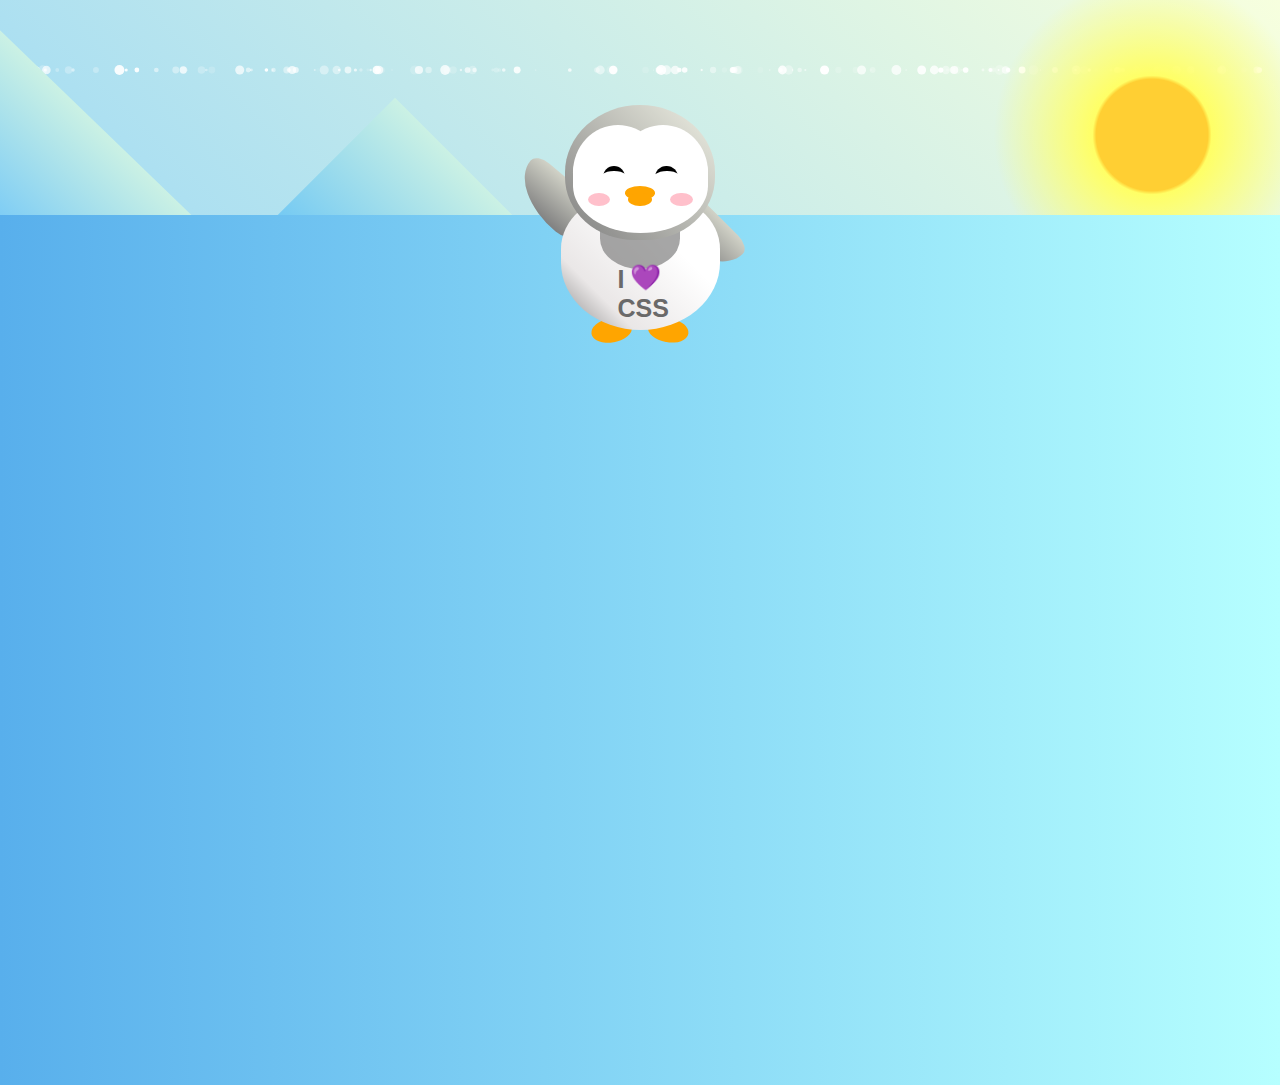
==== Responsive Web Design Certification/AllProyects/Transforms by Building a Penguin/Index.html @ 733480b7 "Transforms by Building a Penguin" ====
<!DOCTYPE html>
<html lang="en">
  <head>
    <meta charset="UTF-8" />
    <link rel="stylesheet" href="./styles.css" />
	<link rel="stylesheet" href="./snow.css" />
    <title>Penguin</title>
    <meta name="viewport" content="width=device-width, initial-scale=1.0" />
  </head>

  <body>
	<div class="container-snow">
		<div class="snow"></div>
		<div class="snow"></div>
		<div class="snow"></div>
		<div class="snow"></div>
		<div class="snow"></div>
		<div class="snow"></div>
		<div class="snow"></div>
		<div class="snow"></div>
		<div class="snow"></div>
		<div class="snow"></div>
		<div class="snow"></div>
		<div class="snow"></div>
		<div class="snow"></div>
		<div class="snow"></div>
		<div class="snow"></div>
		<div class="snow"></div>
		<div class="snow"></div>
		<div class="snow"></div>
		<div class="snow"></div>
		<div class="snow"></div>
		<div class="snow"></div>
		<div class="snow"></div>
		<div class="snow"></div>
		<div class="snow"></div>
		<div class="snow"></div>
		<div class="snow"></div>
		<div class="snow"></div>
		<div class="snow"></div>
		<div class="snow"></div>
		<div class="snow"></div>
		<div class="snow"></div>
		<div class="snow"></div>
		<div class="snow"></div>
		<div class="snow"></div>
		<div class="snow"></div>
		<div class="snow"></div>
		<div class="snow"></div>
		<div class="snow"></div>
		<div class="snow"></div>
		<div class="snow"></div>
		<div class="snow"></div>
		<div class="snow"></div>
		<div class="snow"></div>
		<div class="snow"></div>
		<div class="snow"></div>
		<div class="snow"></div>
		<div class="snow"></div>
		<div class="snow"></div>
		<div class="snow"></div>
		<div class="snow"></div>
		<div class="snow"></div>
		<div class="snow"></div>
		<div class="snow"></div>
		<div class="snow"></div>
		<div class="snow"></div>
		<div class="snow"></div>
		<div class="snow"></div>
		<div class="snow"></div>
		<div class="snow"></div>
		<div class="snow"></div>
		<div class="snow"></div>
		<div class="snow"></div>
		<div class="snow"></div>
		<div class="snow"></div>
		<div class="snow"></div>
		<div class="snow"></div>
		<div class="snow"></div>
		<div class="snow"></div>
		<div class="snow"></div>
		<div class="snow"></div>
		<div class="snow"></div>
		<div class="snow"></div>
		<div class="snow"></div>
		<div class="snow"></div>
		<div class="snow"></div>
		<div class="snow"></div>
		<div class="snow"></div>
		<div class="snow"></div>
		<div class="snow"></div>
		<div class="snow"></div>
		<div class="snow"></div>
		<div class="snow"></div>
		<div class="snow"></div>
		<div class="snow"></div>
		<div class="snow"></div>
		<div class="snow"></div>
		<div class="snow"></div>
		<div class="snow"></div>
		<div class="snow"></div>
		<div class="snow"></div>
		<div class="snow"></div>
		<div class="snow"></div>
		<div class="snow"></div>
		<div class="snow"></div>
		<div class="snow"></div>
		<div class="snow"></div>
		<div class="snow"></div>
		<div class="snow"></div>
		<div class="snow"></div>
		<div class="snow"></div>
		<div class="snow"></div>
		<div class="snow"></div>
		<div class="snow"></div>
		<div class="snow"></div>
		<div class="snow"></div>
		<div class="snow"></div>
		<div class="snow"></div>
		<div class="snow"></div>
		<div class="snow"></div>
		<div class="snow"></div>
		<div class="snow"></div>
		<div class="snow"></div>
		<div class="snow"></div>
		<div class="snow"></div>
		<div class="snow"></div>
		<div class="snow"></div>
		<div class="snow"></div>
		<div class="snow"></div>
		<div class="snow"></div>
		<div class="snow"></div>
		<div class="snow"></div>
		<div class="snow"></div>
		<div class="snow"></div>
		<div class="snow"></div>
		<div class="snow"></div>
		<div class="snow"></div>
		<div class="snow"></div>
		<div class="snow"></div>
		<div class="snow"></div>
		<div class="snow"></div>
		<div class="snow"></div>
		<div class="snow"></div>
		<div class="snow"></div>
		<div class="snow"></div>
		<div class="snow"></div>
		<div class="snow"></div>
		<div class="snow"></div>
		<div class="snow"></div>
		<div class="snow"></div>
		<div class="snow"></div>
		<div class="snow"></div>
		<div class="snow"></div>
		<div class="snow"></div>
		<div class="snow"></div>
		<div class="snow"></div>
		<div class="snow"></div>
		<div class="snow"></div>
		<div class="snow"></div>
		<div class="snow"></div>
		<div class="snow"></div>
		<div class="snow"></div>
		<div class="snow"></div>
		<div class="snow"></div>
		<div class="snow"></div>
		<div class="snow"></div>
		<div class="snow"></div>
		<div class="snow"></div>
		<div class="snow"></div>
		<div class="snow"></div>
		<div class="snow"></div>
		<div class="snow"></div>
		<div class="snow"></div>
		<div class="snow"></div>
		<div class="snow"></div>
		<div class="snow"></div>
		<div class="snow"></div>
		<div class="snow"></div>
		<div class="snow"></div>
		<div class="snow"></div>
		<div class="snow"></div>
		<div class="snow"></div>
		<div class="snow"></div>
		<div class="snow"></div>
		<div class="snow"></div>
		<div class="snow"></div>
		<div class="snow"></div>
		<div class="snow"></div>
		<div class="snow"></div>
		<div class="snow"></div>
		<div class="snow"></div>
		<div class="snow"></div>
		<div class="snow"></div>
		<div class="snow"></div>
		<div class="snow"></div>
		<div class="snow"></div>
		<div class="snow"></div>
		<div class="snow"></div>
		<div class="snow"></div>
		<div class="snow"></div>
		<div class="snow"></div>
		<div class="snow"></div>
		<div class="snow"></div>
		<div class="snow"></div>
		<div class="snow"></div>
		<div class="snow"></div>
		<div class="snow"></div>
		<div class="snow"></div>
		<div class="snow"></div>
		<div class="snow"></div>
		<div class="snow"></div>
	</div>
    <div class="left-mountain"></div>
    <div class="back-mountain"></div>
    <div class="sun"></div>
    <div class="penguin">
      <div class="penguin-head">
        <div class="face left"></div>
        <div class="face right"></div>
        <div class="chin"></div>
        <div class="eye left">
          <div class="eye-lid"></div>
        </div>
        <div class="eye right">
          <div class="eye-lid"></div>
        </div>
        <div class="blush left"></div>
        <div class="blush right"></div>
        <div class="beak top"></div>
        <div class="beak bottom"></div>
      </div>
      <div class="shirt">
        <div>💜</div>
        <p>I CSS</p>
      </div> 
      <div class="penguin-body">
        <div class="arm left"></div>
        <div class="arm right"></div>
        <div class="foot left"></div>
        <div class="foot right"></div>
      </div>
    </div>

    <div class="ground"></div>
  </body>
</html>
</html>
---- Responsive Web Design Certification/AllProyects/Transforms by Building a Penguin/styles.css ----
:root {
  --penguin-face: white;
  --penguin-picorna: orange;
  --penguin-skin: gray;
}

body {
  background: linear-gradient(45deg, rgb(118, 201, 255), rgb(247, 255, 222));
  margin: 0;
  padding: 0;
  width: 100%;
  height: 100vh;
  overflow: hidden;
  user-select: none;
}

.left-mountain {
  width: 300px;
  height: 300px;
  background: linear-gradient(rgb(203, 241, 228), rgb(80, 183, 255));
  position: absolute;
  transform: skew(0deg, 44deg);
  z-index: 2;
  margin-top: 100px;
}

.back-mountain {
    width: 300px;
    height: 300px;
    background: linear-gradient(rgb(203, 241, 228), rgb(47, 170, 255));
    position: absolute;
    z-index: 1;
    transform: rotate(45deg);
    left: 245px;
    top: 160px;
}

.sun {
    width: 100%;
    height: 100%;
    position: absolute;
    top: 0;
	background: radial-gradient( closest-corner circle at 90% 15%, 
	rgba(255, 207, 51, 1), rgba(255, 207, 51, 1) 30%, 
	rgba(255, 255, 102, 1) 32%,
	rgba(187, 238, 255, 0) 85% );
}



.penguin {
  width: 300px;
  height: 300px;
  margin: auto;
  margin-top: 75px;
  z-index: 4;
  position: relative;
  transition: transform 1s ease-in-out 0ms;
}

.penguin * {
  position: absolute;
}

.penguin:active {
  transform: scale(1.5);
  cursor: not-allowed;
}

.penguin-head {
  width: 50%;
  height: 45%;
  background: linear-gradient(
    45deg,
    var(--penguin-skin),
    rgb(239, 240, 228)
  );
  border-radius: 70% 70% 65% 65%;
  top: 10%;
  left: 25%;
  z-index: 1;
}

.face {
  width: 60%;
  height: 70%;
  background-color: var(--penguin-face);
  border-radius: 70% 70% 60% 60%;
  top: 15%;
}

.face.left {
  left: 5%;
}

.face.right {
  right: 5%;
}

.chin {
  width: 90%;
  height: 70%;
  background-color: var(--penguin-face);
  top: 25%;
  left: 5%;
  border-radius: 70% 70% 100% 100%;
}

.eye {
  width: 15%;
  height: 17%;
  background-color: black;
  top: 45%;
  border-radius: 50%;
}

.eye.left {
  left: 25%;
}

.eye.right {
  right: 25%;
}

.eye-lid {
  width: 150%;
  height: 100%;
  background-color: var(--penguin-face);
  top: 25%;
  left: -23%;
  border-radius: 50%;
}

.blush {
  width: 15%;
  height: 10%;
  background-color: pink;
  top: 65%;
  border-radius: 50%;
}

.blush.left {
  left: 15%;
}

.blush.right {
  right: 15%;
}

.beak {
  height: 10%;
  background-color: var(--penguin-picorna);
  border-radius: 50%;
}

.beak.top {
  width: 20%;
  top: 60%;
  left: 40%;
}

.beak.bottom {
  width: 16%;
  top: 65%;
  left: 42%;
}

.shirt {
  font: bold 25px Helvetica, sans-serif;
  top: 165px;
  left: 127.5px;
  z-index: 1;
  color: #6a6969;
}

.shirt div {
  font-weight:  initial;
  top: 22.5px;
  left: 12px;
}

.penguin-body {
  width: 53%;
  height: 45%;
  background: linear-gradient(
    45deg,
    rgb(134, 133, 133) 0%,
    rgb(234, 231, 231) 25%,
    white 67%
  );
  border-radius: 80% 80% 100% 100%;
  top: 40%;
  left: 23.5%;
}

.penguin-body::before {
  content: "";
  position: absolute;
  width: 50%;
  height: 45%;
  background-color: var(--penguin-skin);
  top: 10%;
  left: 25%;
  border-radius: 0% 0% 100% 100%;
  opacity: 70%;
}

.arm {
  width: 30%;
  height: 60%;
  background: linear-gradient(
    90deg,
    var(--penguin-skin),
    rgb(209, 210, 199)
  );
  border-radius: 30% 30% 30% 120%;
  z-index: -1;
}

.arm.left {
  top: 35%;
  left: 5%;
  transform-origin: top left; 
  transform: rotate(130deg) scaleX(-1);
  animation: 3s linear infinite wave;
}

.arm.right {
  top: 0%;
  right: -5%;
  transform: rotate(-45deg);
}

@keyframes wave {
  10% {
    transform: rotate(110deg) scaleX(-1);
  }
  20% {
    transform: rotate(130deg) scaleX(-1);
  }
  30% {
    transform: rotate(110deg) scaleX(-1);
  }
  40% {
    transform: rotate(130deg) scaleX(-1);
  }
}

.foot {
  width:  15%;
  height: 30%;
  background-color: var(--penguin-picorna);
  top: 85%;
  border-radius: 50%;
  z-index: -1;
}

.foot.left {
  left: 25%;
  transform: rotate(80deg);
}

.foot.right {
  right: 25%;
  transform: rotate(-80deg);
}

.ground {
    width: 100vw;
    height: calc(130vh - 300px);
    background: linear-gradient(90deg, rgb(88, 175, 236), rgb(182, 255, 255));
    z-index: 3;
    position: absolute;
    margin-top: -160px;
}
---- Responsive Web Design Certification/AllProyects/Transforms by Building a Penguin/snow.css ----
container-snow {
  height: 100vh;
  background: radial-gradient(ellipse at bottom, #1b2735 0%, #090a0f 100%);
  overflow: hidden;
  filter: drop-shadow(0 0 10px white);
  z-index: 999999;
  position: absolute;
}

.snow {
  position: absolute;
  width: 10px;
  height: 10px;
  background: white;
  border-radius: 50%;
}
.snow:nth-child(1) {
  opacity: 0.7029;
  transform: translate(27.3779vw, -10px) scale(0.3216);
  animation: fall-1 13s -4s linear infinite;
}
@keyframes fall-1 {
  58.094% {
    transform: translate(36.0493vw, 58.094vh) scale(0.3216);
  }
  to {
    transform: translate(31.7136vw, 100vh) scale(0.3216);
  }
}
.snow:nth-child(2) {
  opacity: 0.3974;
  transform: translate(73.5047vw, -10px) scale(0.8386);
  animation: fall-2 20s -21s linear infinite;
}
@keyframes fall-2 {
  79.991% {
    transform: translate(70.5551vw, 79.991vh) scale(0.8386);
  }
  to {
    transform: translate(72.0299vw, 100vh) scale(0.8386);
  }
}
.snow:nth-child(3) {
  opacity: 0.0259;
  transform: translate(90.7918vw, -10px) scale(0.8091);
  animation: fall-3 27s -5s linear infinite;
}
@keyframes fall-3 {
  51.679% {
    transform: translate(94.0956vw, 51.679vh) scale(0.8091);
  }
  to {
    transform: translate(92.4437vw, 100vh) scale(0.8091);
  }
}
.snow:nth-child(4) {
  opacity: 0.6522;
  transform: translate(26.7944vw, -10px) scale(0.684);
  animation: fall-4 18s -20s linear infinite;
}
@keyframes fall-4 {
  72.013% {
    transform: translate(31.4625vw, 72.013vh) scale(0.684);
  }
  to {
    transform: translate(29.12845vw, 100vh) scale(0.684);
  }
}
.snow:nth-child(5) {
  opacity: 0.083;
  transform: translate(34.5834vw, -10px) scale(0.195);
  animation: fall-5 13s -22s linear infinite;
}
@keyframes fall-5 {
  49.333% {
    transform: translate(38.3735vw, 49.333vh) scale(0.195);
  }
  to {
    transform: translate(36.47845vw, 100vh) scale(0.195);
  }
}
.snow:nth-child(6) {
  opacity: 0.6942;
  transform: translate(29.2195vw, -10px) scale(0.8391);
  animation: fall-6 16s -1s linear infinite;
}
@keyframes fall-6 {
  67.72% {
    transform: translate(38.5023vw, 67.72vh) scale(0.8391);
  }
  to {
    transform: translate(33.8609vw, 100vh) scale(0.8391);
  }
}
.snow:nth-child(7) {
  opacity: 0.4296;
  transform: translate(85.2232vw, -10px) scale(0.0023);
  animation: fall-7 26s -17s linear infinite;
}
@keyframes fall-7 {
  53.774% {
    transform: translate(87.9379vw, 53.774vh) scale(0.0023);
  }
  to {
    transform: translate(86.58055vw, 100vh) scale(0.0023);
  }
}
.snow:nth-child(8) {
  opacity: 0.084;
  transform: translate(77.0703vw, -10px) scale(0.896);
  animation: fall-8 11s -24s linear infinite;
}
@keyframes fall-8 {
  65.93% {
    transform: translate(76.778vw, 65.93vh) scale(0.896);
  }
  to {
    transform: translate(76.92415vw, 100vh) scale(0.896);
  }
}
.snow:nth-child(9) {
  opacity: 0.3196;
  transform: translate(7.0373vw, -10px) scale(0.0048);
  animation: fall-9 17s -12s linear infinite;
}
@keyframes fall-9 {
  38.642% {
    transform: translate(5.6978vw, 38.642vh) scale(0.0048);
  }
  to {
    transform: translate(6.36755vw, 100vh) scale(0.0048);
  }
}
.snow:nth-child(10) {
  opacity: 0.5357;
  transform: translate(36.1342vw, -10px) scale(0.5737);
  animation: fall-10 18s -1s linear infinite;
}
@keyframes fall-10 {
  58.538% {
    transform: translate(33.1631vw, 58.538vh) scale(0.5737);
  }
  to {
    transform: translate(34.64865vw, 100vh) scale(0.5737);
  }
}
.snow:nth-child(11) {
  opacity: 0.6947;
  transform: translate(60.616vw, -10px) scale(0.4102);
  animation: fall-11 24s -6s linear infinite;
}
@keyframes fall-11 {
  72.031% {
    transform: translate(65.7639vw, 72.031vh) scale(0.4102);
  }
  to {
    transform: translate(63.18995vw, 100vh) scale(0.4102);
  }
}
.snow:nth-child(12) {
  opacity: 0.0557;
  transform: translate(24.4431vw, -10px) scale(0.3897);
  animation: fall-12 19s -18s linear infinite;
}
@keyframes fall-12 {
  58.468% {
    transform: translate(17.375vw, 58.468vh) scale(0.3897);
  }
  to {
    transform: translate(20.90905vw, 100vh) scale(0.3897);
  }
}
.snow:nth-child(13) {
  opacity: 0.6335;
  transform: translate(22.7175vw, -10px) scale(0.6023);
  animation: fall-13 15s -10s linear infinite;
}
@keyframes fall-13 {
  38.957% {
    transform: translate(26.2636vw, 38.957vh) scale(0.6023);
  }
  to {
    transform: translate(24.49055vw, 100vh) scale(0.6023);
  }
}
.snow:nth-child(14) {
  opacity: 0.2719;
  transform: translate(4.9659vw, -10px) scale(0.7646);
  animation: fall-14 11s -9s linear infinite;
}
@keyframes fall-14 {
  79.48% {
    transform: translate(-1.2005vw, 79.48vh) scale(0.7646);
  }
  to {
    transform: translate(1.8827vw, 100vh) scale(0.7646);
  }
}
.snow:nth-child(15) {
  opacity: 0.8805;
  transform: translate(76.9918vw, -10px) scale(0.4182);
  animation: fall-15 10s -21s linear infinite;
}
@keyframes fall-15 {
  51.373% {
    transform: translate(74.4039vw, 51.373vh) scale(0.4182);
  }
  to {
    transform: translate(75.69785vw, 100vh) scale(0.4182);
  }
}
.snow:nth-child(16) {
  opacity: 0.0457;
  transform: translate(97.0384vw, -10px) scale(0.4959);
  animation: fall-16 18s -20s linear infinite;
}
@keyframes fall-16 {
  75.709% {
    transform: translate(106.6708vw, 75.709vh) scale(0.4959);
  }
  to {
    transform: translate(101.8546vw, 100vh) scale(0.4959);
  }
}
.snow:nth-child(17) {
  opacity: 0.3755;
  transform: translate(15.7273vw, -10px) scale(0.2739);
  animation: fall-17 24s -25s linear infinite;
}
@keyframes fall-17 {
  56.183% {
    transform: translate(14.9642vw, 56.183vh) scale(0.2739);
  }
  to {
    transform: translate(15.34575vw, 100vh) scale(0.2739);
  }
}
.snow:nth-child(18) {
  opacity: 0.8825;
  transform: translate(51.2694vw, -10px) scale(0.9856);
  animation: fall-18 12s -13s linear infinite;
}
@keyframes fall-18 {
  37.503% {
    transform: translate(50.2898vw, 37.503vh) scale(0.9856);
  }
  to {
    transform: translate(50.7796vw, 100vh) scale(0.9856);
  }
}
.snow:nth-child(19) {
  opacity: 0.162;
  transform: translate(63.9619vw, -10px) scale(0.5392);
  animation: fall-19 24s -6s linear infinite;
}
@keyframes fall-19 {
  75.203% {
    transform: translate(58.8192vw, 75.203vh) scale(0.5392);
  }
  to {
    transform: translate(61.39055vw, 100vh) scale(0.5392);
  }
}
.snow:nth-child(20) {
  opacity: 0.77;
  transform: translate(87.0468vw, -10px) scale(0.5076);
  animation: fall-20 24s -10s linear infinite;
}
@keyframes fall-20 {
  75.576% {
    transform: translate(77.5885vw, 75.576vh) scale(0.5076);
  }
  to {
    transform: translate(82.31765vw, 100vh) scale(0.5076);
  }
}
.snow:nth-child(21) {
  opacity: 0.1572;
  transform: translate(67.6415vw, -10px) scale(0.2293);
  animation: fall-21 18s -29s linear infinite;
}
@keyframes fall-21 {
  54.3% {
    transform: translate(67.798vw, 54.3vh) scale(0.2293);
  }
  to {
    transform: translate(67.71975vw, 100vh) scale(0.2293);
  }
}
.snow:nth-child(22) {
  opacity: 0.5588;
  transform: translate(41.4643vw, -10px) scale(0.1125);
  animation: fall-22 23s -30s linear infinite;
}
@keyframes fall-22 {
  61.718% {
    transform: translate(32.8178vw, 61.718vh) scale(0.1125);
  }
  to {
    transform: translate(37.14105vw, 100vh) scale(0.1125);
  }
}
.snow:nth-child(23) {
  opacity: 0.9059;
  transform: translate(8.9396vw, -10px) scale(0.994);
  animation: fall-23 18s -11s linear infinite;
}
@keyframes fall-23 {
  78.391% {
    transform: translate(15.3329vw, 78.391vh) scale(0.994);
  }
  to {
    transform: translate(12.13625vw, 100vh) scale(0.994);
  }
}
.snow:nth-child(24) {
  opacity: 0.4111;
  transform: translate(25.9114vw, -10px) scale(0.8329);
  animation: fall-24 11s -11s linear infinite;
}
@keyframes fall-24 {
  37.952% {
    transform: translate(17.6604vw, 37.952vh) scale(0.8329);
  }
  to {
    transform: translate(21.7859vw, 100vh) scale(0.8329);
  }
}
.snow:nth-child(25) {
  opacity: 0.7058;
  transform: translate(52.3578vw, -10px) scale(0.8608);
  animation: fall-25 12s -18s linear infinite;
}
@keyframes fall-25 {
  56.67% {
    transform: translate(45.4462vw, 56.67vh) scale(0.8608);
  }
  to {
    transform: translate(48.902vw, 100vh) scale(0.8608);
  }
}
.snow:nth-child(26) {
  opacity: 0.456;
  transform: translate(20.971vw, -10px) scale(0.4681);
  animation: fall-26 19s -5s linear infinite;
}
@keyframes fall-26 {
  74.044% {
    transform: translate(27.283vw, 74.044vh) scale(0.4681);
  }
  to {
    transform: translate(24.127vw, 100vh) scale(0.4681);
  }
}
.snow:nth-child(27) {
  opacity: 0.1805;
  transform: translate(96.7878vw, -10px) scale(0.5396);
  animation: fall-27 24s -28s linear infinite;
}
@keyframes fall-27 {
  67.344% {
    transform: translate(94.9243vw, 67.344vh) scale(0.5396);
  }
  to {
    transform: translate(95.85605vw, 100vh) scale(0.5396);
  }
}
.snow:nth-child(28) {
  opacity: 0.7805;
  transform: translate(77.6222vw, -10px) scale(0.1986);
  animation: fall-28 13s -4s linear infinite;
}
@keyframes fall-28 {
  75.323% {
    transform: translate(85.4958vw, 75.323vh) scale(0.1986);
  }
  to {
    transform: translate(81.559vw, 100vh) scale(0.1986);
  }
}
.snow:nth-child(29) {
  opacity: 0.7663;
  transform: translate(26.1121vw, -10px) scale(0.2569);
  animation: fall-29 27s -28s linear infinite;
}
@keyframes fall-29 {
  39.357% {
    transform: translate(27.9541vw, 39.357vh) scale(0.2569);
  }
  to {
    transform: translate(27.0331vw, 100vh) scale(0.2569);
  }
}
.snow:nth-child(30) {
  opacity: 0.7859;
  transform: translate(54.4379vw, -10px) scale(0.1829);
  animation: fall-30 23s -23s linear infinite;
}
@keyframes fall-30 {
  32.076% {
    transform: translate(53.2181vw, 32.076vh) scale(0.1829);
  }
  to {
    transform: translate(53.828vw, 100vh) scale(0.1829);
  }
}
.snow:nth-child(31) {
  opacity: 0.9456;
  transform: translate(73.1094vw, -10px) scale(0.525);
  animation: fall-31 19s -7s linear infinite;
}
@keyframes fall-31 {
  69.041% {
    transform: translate(69.5078vw, 69.041vh) scale(0.525);
  }
  to {
    transform: translate(71.3086vw, 100vh) scale(0.525);
  }
}
.snow:nth-child(32) {
  opacity: 0.5546;
  transform: translate(28.567vw, -10px) scale(0.2476);
  animation: fall-32 18s -4s linear infinite;
}
@keyframes fall-32 {
  56.712% {
    transform: translate(19.3942vw, 56.712vh) scale(0.2476);
  }
  to {
    transform: translate(23.9806vw, 100vh) scale(0.2476);
  }
}
.snow:nth-child(33) {
  opacity: 0.9029;
  transform: translate(79.4606vw, -10px) scale(0.6874);
  animation: fall-33 22s -13s linear infinite;
}
@keyframes fall-33 {
  52.231% {
    transform: translate(75.6056vw, 52.231vh) scale(0.6874);
  }
  to {
    transform: translate(77.5331vw, 100vh) scale(0.6874);
  }
}
.snow:nth-child(34) {
  opacity: 0.4173;
  transform: translate(50.6651vw, -10px) scale(0.1022);
  animation: fall-34 15s -14s linear infinite;
}
@keyframes fall-34 {
  68.975% {
    transform: translate(51.4912vw, 68.975vh) scale(0.1022);
  }
  to {
    transform: translate(51.07815vw, 100vh) scale(0.1022);
  }
}
.snow:nth-child(35) {
  opacity: 0.6525;
  transform: translate(56.9728vw, -10px) scale(0.6562);
  animation: fall-35 22s -11s linear infinite;
}
@keyframes fall-35 {
  53.828% {
    transform: translate(60.9127vw, 53.828vh) scale(0.6562);
  }
  to {
    transform: translate(58.94275vw, 100vh) scale(0.6562);
  }
}
.snow:nth-child(36) {
  opacity: 0.1771;
  transform: translate(74.346vw, -10px) scale(0.868);
  animation: fall-36 12s -9s linear infinite;
}
@keyframes fall-36 {
  75.279% {
    transform: translate(79.9507vw, 75.279vh) scale(0.868);
  }
  to {
    transform: translate(77.14835vw, 100vh) scale(0.868);
  }
}
.snow:nth-child(37) {
  opacity: 0.2598;
  transform: translate(70.4131vw, -10px) scale(0.1952);
  animation: fall-37 29s -15s linear infinite;
}
@keyframes fall-37 {
  34.447% {
    transform: translate(62.7607vw, 34.447vh) scale(0.1952);
  }
  to {
    transform: translate(66.5869vw, 100vh) scale(0.1952);
  }
}
.snow:nth-child(38) {
  opacity: 0.1213;
  transform: translate(75.5063vw, -10px) scale(0.1147);
  animation: fall-38 27s -19s linear infinite;
}
@keyframes fall-38 {
  34.913% {
    transform: translate(82.6932vw, 34.913vh) scale(0.1147);
  }
  to {
    transform: translate(79.09975vw, 100vh) scale(0.1147);
  }
}
.snow:nth-child(39) {
  opacity: 0.9598;
  transform: translate(95.5011vw, -10px) scale(0.0779);
  animation: fall-39 16s -28s linear infinite;
}
@keyframes fall-39 {
  73.879% {
    transform: translate(98.2265vw, 73.879vh) scale(0.0779);
  }
  to {
    transform: translate(96.8638vw, 100vh) scale(0.0779);
  }
}
.snow:nth-child(40) {
  opacity: 0.2407;
  transform: translate(38.1109vw, -10px) scale(0.2959);
  animation: fall-40 10s -16s linear infinite;
}
@keyframes fall-40 {
  38.846% {
    transform: translate(37.2939vw, 38.846vh) scale(0.2959);
  }
  to {
    transform: translate(37.7024vw, 100vh) scale(0.2959);
  }
}
.snow:nth-child(41) {
  opacity: 0.1845;
  transform: translate(97.5263vw, -10px) scale(0.088);
  animation: fall-41 11s -28s linear infinite;
}
@keyframes fall-41 {
  33.925% {
    transform: translate(89.6516vw, 33.925vh) scale(0.088);
  }
  to {
    transform: translate(93.58895vw, 100vh) scale(0.088);
  }
}
.snow:nth-child(42) {
  opacity: 0.0174;
  transform: translate(80.8294vw, -10px) scale(0.1451);
  animation: fall-42 24s -21s linear infinite;
}
@keyframes fall-42 {
  68.471% {
    transform: translate(88.8541vw, 68.471vh) scale(0.1451);
  }
  to {
    transform: translate(84.84175vw, 100vh) scale(0.1451);
  }
}
.snow:nth-child(43) {
  opacity: 0.1681;
  transform: translate(32.0003vw, -10px) scale(0.9082);
  animation: fall-43 25s -2s linear infinite;
}
@keyframes fall-43 {
  43.167% {
    transform: translate(33.3528vw, 43.167vh) scale(0.9082);
  }
  to {
    transform: translate(32.67655vw, 100vh) scale(0.9082);
  }
}
.snow:nth-child(44) {
  opacity: 0.2724;
  transform: translate(51.0835vw, -10px) scale(0.7398);
  animation: fall-44 24s -22s linear infinite;
}
@keyframes fall-44 {
  75.172% {
    transform: translate(60.5902vw, 75.172vh) scale(0.7398);
  }
  to {
    transform: translate(55.83685vw, 100vh) scale(0.7398);
  }
}
.snow:nth-child(45) {
  opacity: 0.0447;
  transform: translate(34.4688vw, -10px) scale(0.6566);
  animation: fall-45 17s -3s linear infinite;
}
@keyframes fall-45 {
  76.723% {
    transform: translate(37.3494vw, 76.723vh) scale(0.6566);
  }
  to {
    transform: translate(35.9091vw, 100vh) scale(0.6566);
  }
}
.snow:nth-child(46) {
  opacity: 0.2156;
  transform: translate(34.5631vw, -10px) scale(0.771);
  animation: fall-46 23s -24s linear infinite;
}
@keyframes fall-46 {
  49.911% {
    transform: translate(33.128vw, 49.911vh) scale(0.771);
  }
  to {
    transform: translate(33.84555vw, 100vh) scale(0.771);
  }
}
.snow:nth-child(47) {
  opacity: 0.6744;
  transform: translate(3.2351vw, -10px) scale(0.8606);
  animation: fall-47 15s -11s linear infinite;
}
@keyframes fall-47 {
  65.945% {
    transform: translate(-4.3868vw, 65.945vh) scale(0.8606);
  }
  to {
    transform: translate(-0.57585vw, 100vh) scale(0.8606);
  }
}
.snow:nth-child(48) {
  opacity: 0.4985;
  transform: translate(11.8224vw, -10px) scale(0.4725);
  animation: fall-48 24s -27s linear infinite;
}
@keyframes fall-48 {
  35.414% {
    transform: translate(17.7776vw, 35.414vh) scale(0.4725);
  }
  to {
    transform: translate(14.8vw, 100vh) scale(0.4725);
  }
}
.snow:nth-child(49) {
  opacity: 0.2101;
  transform: translate(54.3954vw, -10px) scale(0.2842);
  animation: fall-49 23s -8s linear infinite;
}
@keyframes fall-49 {
  74.485% {
    transform: translate(61.8963vw, 74.485vh) scale(0.2842);
  }
  to {
    transform: translate(58.14585vw, 100vh) scale(0.2842);
  }
}
.snow:nth-child(50) {
  opacity: 0.5033;
  transform: translate(22.1197vw, -10px) scale(0.0889);
  animation: fall-50 29s -21s linear infinite;
}
@keyframes fall-50 {
  78.676% {
    transform: translate(18.1623vw, 78.676vh) scale(0.0889);
  }
  to {
    transform: translate(20.141vw, 100vh) scale(0.0889);
  }
}
.snow:nth-child(51) {
  opacity: 0.465;
  transform: translate(83.6942vw, -10px) scale(0.8949);
  animation: fall-51 23s -18s linear infinite;
}
@keyframes fall-51 {
  30.077% {
    transform: translate(87.889vw, 30.077vh) scale(0.8949);
  }
  to {
    transform: translate(85.7916vw, 100vh) scale(0.8949);
  }
}
.snow:nth-child(52) {
  opacity: 0.9643;
  transform: translate(40.2608vw, -10px) scale(0.0868);
  animation: fall-52 26s -23s linear infinite;
}
@keyframes fall-52 {
  33.085% {
    transform: translate(44.0182vw, 33.085vh) scale(0.0868);
  }
  to {
    transform: translate(42.1395vw, 100vh) scale(0.0868);
  }
}
.snow:nth-child(53) {
  opacity: 0.2686;
  transform: translate(36.539vw, -10px) scale(0.8557);
  animation: fall-53 12s -21s linear infinite;
}
@keyframes fall-53 {
  45.732% {
    transform: translate(31.5935vw, 45.732vh) scale(0.8557);
  }
  to {
    transform: translate(34.06625vw, 100vh) scale(0.8557);
  }
}
.snow:nth-child(54) {
  opacity: 0.0091;
  transform: translate(48.916vw, -10px) scale(0.2418);
  animation: fall-54 19s -17s linear infinite;
}
@keyframes fall-54 {
  78.19% {
    transform: translate(46.4611vw, 78.19vh) scale(0.2418);
  }
  to {
    transform: translate(47.68855vw, 100vh) scale(0.2418);
  }
}
.snow:nth-child(55) {
  opacity: 0.2373;
  transform: translate(74.0213vw, -10px) scale(0.5833);
  animation: fall-55 28s -7s linear infinite;
}
@keyframes fall-55 {
  39.861% {
    transform: translate(80.3865vw, 39.861vh) scale(0.5833);
  }
  to {
    transform: translate(77.2039vw, 100vh) scale(0.5833);
  }
}
.snow:nth-child(56) {
  opacity: 0.6516;
  transform: translate(78.1684vw, -10px) scale(0.755);
  animation: fall-56 21s -9s linear infinite;
}
@keyframes fall-56 {
  60.516% {
    transform: translate(75.5538vw, 60.516vh) scale(0.755);
  }
  to {
    transform: translate(76.8611vw, 100vh) scale(0.755);
  }
}
.snow:nth-child(57) {
  opacity: 0.192;
  transform: translate(52.6357vw, -10px) scale(0.4815);
  animation: fall-57 16s -21s linear infinite;
}
@keyframes fall-57 {
  61.106% {
    transform: translate(48.0656vw, 61.106vh) scale(0.4815);
  }
  to {
    transform: translate(50.35065vw, 100vh) scale(0.4815);
  }
}
.snow:nth-child(58) {
  opacity: 0.5122;
  transform: translate(82.7654vw, -10px) scale(0.0494);
  animation: fall-58 22s -2s linear infinite;
}
@keyframes fall-58 {
  46.448% {
    transform: translate(92.5019vw, 46.448vh) scale(0.0494);
  }
  to {
    transform: translate(87.63365vw, 100vh) scale(0.0494);
  }
}
.snow:nth-child(59) {
  opacity: 0.1404;
  transform: translate(50.0438vw, -10px) scale(0.6742);
  animation: fall-59 21s -7s linear infinite;
}
@keyframes fall-59 {
  64.338% {
    transform: translate(42.9594vw, 64.338vh) scale(0.6742);
  }
  to {
    transform: translate(46.5016vw, 100vh) scale(0.6742);
  }
}
.snow:nth-child(60) {
  opacity: 0.5418;
  transform: translate(92.6373vw, -10px) scale(0.7269);
  animation: fall-60 30s -21s linear infinite;
}
@keyframes fall-60 {
  62.693% {
    transform: translate(93.2822vw, 62.693vh) scale(0.7269);
  }
  to {
    transform: translate(92.95975vw, 100vh) scale(0.7269);
  }
}
.snow:nth-child(61) {
  opacity: 0.2534;
  transform: translate(57.2961vw, -10px) scale(0.8487);
  animation: fall-61 25s -18s linear infinite;
}
@keyframes fall-61 {
  67.695% {
    transform: translate(63.2536vw, 67.695vh) scale(0.8487);
  }
  to {
    transform: translate(60.27485vw, 100vh) scale(0.8487);
  }
}
.snow:nth-child(62) {
  opacity: 0.8767;
  transform: translate(53.0965vw, -10px) scale(0.5438);
  animation: fall-62 18s -28s linear infinite;
}
@keyframes fall-62 {
  53.209% {
    transform: translate(52.0276vw, 53.209vh) scale(0.5438);
  }
  to {
    transform: translate(52.56205vw, 100vh) scale(0.5438);
  }
}
.snow:nth-child(63) {
  opacity: 0.2686;
  transform: translate(74.7904vw, -10px) scale(0.2746);
  animation: fall-63 28s -21s linear infinite;
}
@keyframes fall-63 {
  31.951% {
    transform: translate(80.9574vw, 31.951vh) scale(0.2746);
  }
  to {
    transform: translate(77.8739vw, 100vh) scale(0.2746);
  }
}
.snow:nth-child(64) {
  opacity: 0.0305;
  transform: translate(21.4599vw, -10px) scale(0.1619);
  animation: fall-64 30s -23s linear infinite;
}
@keyframes fall-64 {
  44.849% {
    transform: translate(27.3986vw, 44.849vh) scale(0.1619);
  }
  to {
    transform: translate(24.42925vw, 100vh) scale(0.1619);
  }
}
.snow:nth-child(65) {
  opacity: 0.9165;
  transform: translate(75.0527vw, -10px) scale(0.5624);
  animation: fall-65 21s -14s linear infinite;
}
@keyframes fall-65 {
  49.519% {
    transform: translate(66.8359vw, 49.519vh) scale(0.5624);
  }
  to {
    transform: translate(70.9443vw, 100vh) scale(0.5624);
  }
}
.snow:nth-child(66) {
  opacity: 0.1542;
  transform: translate(28.3515vw, -10px) scale(0.2796);
  animation: fall-66 11s -25s linear infinite;
}
@keyframes fall-66 {
  59.217% {
    transform: translate(28.6583vw, 59.217vh) scale(0.2796);
  }
  to {
    transform: translate(28.5049vw, 100vh) scale(0.2796);
  }
}
.snow:nth-child(67) {
  opacity: 0.5822;
  transform: translate(35.6178vw, -10px) scale(0.2359);
  animation: fall-67 27s -20s linear infinite;
}
@keyframes fall-67 {
  35.347% {
    transform: translate(42.0629vw, 35.347vh) scale(0.2359);
  }
  to {
    transform: translate(38.84035vw, 100vh) scale(0.2359);
  }
}
.snow:nth-child(68) {
  opacity: 0.6202;
  transform: translate(51.1018vw, -10px) scale(0.6051);
  animation: fall-68 11s -18s linear infinite;
}
@keyframes fall-68 {
  48.565% {
    transform: translate(41.9145vw, 48.565vh) scale(0.6051);
  }
  to {
    transform: translate(46.50815vw, 100vh) scale(0.6051);
  }
}
.snow:nth-child(69) {
  opacity: 0.9035;
  transform: translate(84.7069vw, -10px) scale(0.3307);
  animation: fall-69 30s -16s linear infinite;
}
@keyframes fall-69 {
  34.268% {
    transform: translate(91.5754vw, 34.268vh) scale(0.3307);
  }
  to {
    transform: translate(88.14115vw, 100vh) scale(0.3307);
  }
}
.snow:nth-child(70) {
  opacity: 0.8785;
  transform: translate(52.6779vw, -10px) scale(0.4694);
  animation: fall-70 19s -11s linear infinite;
}
@keyframes fall-70 {
  73.598% {
    transform: translate(54.4394vw, 73.598vh) scale(0.4694);
  }
  to {
    transform: translate(53.55865vw, 100vh) scale(0.4694);
  }
}
.snow:nth-child(71) {
  opacity: 0.778;
  transform: translate(61.5253vw, -10px) scale(0.1479);
  animation: fall-71 21s -10s linear infinite;
}
@keyframes fall-71 {
  51.812% {
    transform: translate(62.8051vw, 51.812vh) scale(0.1479);
  }
  to {
    transform: translate(62.1652vw, 100vh) scale(0.1479);
  }
}
.snow:nth-child(72) {
  opacity: 0.8981;
  transform: translate(80.8944vw, -10px) scale(0.0948);
  animation: fall-72 30s -28s linear infinite;
}
@keyframes fall-72 {
  63.275% {
    transform: translate(76.8278vw, 63.275vh) scale(0.0948);
  }
  to {
    transform: translate(78.8611vw, 100vh) scale(0.0948);
  }
}
.snow:nth-child(73) {
  opacity: 0.1131;
  transform: translate(88.4828vw, -10px) scale(0.7997);
  animation: fall-73 10s -11s linear infinite;
}
@keyframes fall-73 {
  50.72% {
    transform: translate(87.2277vw, 50.72vh) scale(0.7997);
  }
  to {
    transform: translate(87.85525vw, 100vh) scale(0.7997);
  }
}
.snow:nth-child(74) {
  opacity: 0.4617;
  transform: translate(94.9086vw, -10px) scale(0.5909);
  animation: fall-74 17s -19s linear infinite;
}
@keyframes fall-74 {
  51.522% {
    transform: translate(85.3938vw, 51.522vh) scale(0.5909);
  }
  to {
    transform: translate(90.1512vw, 100vh) scale(0.5909);
  }
}
.snow:nth-child(75) {
  opacity: 0.1889;
  transform: translate(35.0118vw, -10px) scale(0.7399);
  animation: fall-75 11s -16s linear infinite;
}
@keyframes fall-75 {
  31.42% {
    transform: translate(31.9054vw, 31.42vh) scale(0.7399);
  }
  to {
    transform: translate(33.4586vw, 100vh) scale(0.7399);
  }
}
.snow:nth-child(76) {
  opacity: 0.1454;
  transform: translate(85.2527vw, -10px) scale(0.4301);
  animation: fall-76 21s -22s linear infinite;
}
@keyframes fall-76 {
  34.675% {
    transform: translate(76.6646vw, 34.675vh) scale(0.4301);
  }
  to {
    transform: translate(80.95865vw, 100vh) scale(0.4301);
  }
}
.snow:nth-child(77) {
  opacity: 0.7553;
  transform: translate(44.1268vw, -10px) scale(0.3694);
  animation: fall-77 12s -6s linear infinite;
}
@keyframes fall-77 {
  39.924% {
    transform: translate(50.2002vw, 39.924vh) scale(0.3694);
  }
  to {
    transform: translate(47.1635vw, 100vh) scale(0.3694);
  }
}
.snow:nth-child(78) {
  opacity: 0.215;
  transform: translate(1.9133vw, -10px) scale(0.9979);
  animation: fall-78 14s -26s linear infinite;
}
@keyframes fall-78 {
  77.55% {
    transform: translate(6.1353vw, 77.55vh) scale(0.9979);
  }
  to {
    transform: translate(4.0243vw, 100vh) scale(0.9979);
  }
}
.snow:nth-child(79) {
  opacity: 0.8851;
  transform: translate(9.4693vw, -10px) scale(0.3124);
  animation: fall-79 24s -18s linear infinite;
}
@keyframes fall-79 {
  43.625% {
    transform: translate(17.604vw, 43.625vh) scale(0.3124);
  }
  to {
    transform: translate(13.53665vw, 100vh) scale(0.3124);
  }
}
.snow:nth-child(80) {
  opacity: 0.4139;
  transform: translate(46.2478vw, -10px) scale(0.558);
  animation: fall-80 13s -9s linear infinite;
}
@keyframes fall-80 {
  36.792% {
    transform: translate(39.5415vw, 36.792vh) scale(0.558);
  }
  to {
    transform: translate(42.89465vw, 100vh) scale(0.558);
  }
}
.snow:nth-child(81) {
  opacity: 0.0344;
  transform: translate(19.8832vw, -10px) scale(0.0737);
  animation: fall-81 23s -19s linear infinite;
}
@keyframes fall-81 {
  54.579% {
    transform: translate(13.2506vw, 54.579vh) scale(0.0737);
  }
  to {
    transform: translate(16.5669vw, 100vh) scale(0.0737);
  }
}
.snow:nth-child(82) {
  opacity: 0.9747;
  transform: translate(57.0057vw, -10px) scale(0.0463);
  animation: fall-82 15s -5s linear infinite;
}
@keyframes fall-82 {
  73.353% {
    transform: translate(50.6932vw, 73.353vh) scale(0.0463);
  }
  to {
    transform: translate(53.84945vw, 100vh) scale(0.0463);
  }
}
.snow:nth-child(83) {
  opacity: 0.0269;
  transform: translate(56.6233vw, -10px) scale(0.7514);
  animation: fall-83 28s -22s linear infinite;
}
@keyframes fall-83 {
  67.511% {
    transform: translate(51.7327vw, 67.511vh) scale(0.7514);
  }
  to {
    transform: translate(54.178vw, 100vh) scale(0.7514);
  }
}
.snow:nth-child(84) {
  opacity: 0.1227;
  transform: translate(60.5544vw, -10px) scale(0.0019);
  animation: fall-84 30s -10s linear infinite;
}
@keyframes fall-84 {
  79.608% {
    transform: translate(58.2825vw, 79.608vh) scale(0.0019);
  }
  to {
    transform: translate(59.41845vw, 100vh) scale(0.0019);
  }
}
.snow:nth-child(85) {
  opacity: 0.3332;
  transform: translate(27.8071vw, -10px) scale(0.3428);
  animation: fall-85 14s -2s linear infinite;
}
@keyframes fall-85 {
  46.326% {
    transform: translate(33.1566vw, 46.326vh) scale(0.3428);
  }
  to {
    transform: translate(30.48185vw, 100vh) scale(0.3428);
  }
}
.snow:nth-child(86) {
  opacity: 0.2606;
  transform: translate(77.2071vw, -10px) scale(0.4318);
  animation: fall-86 26s -9s linear infinite;
}
@keyframes fall-86 {
  64.907% {
    transform: translate(70.9371vw, 64.907vh) scale(0.4318);
  }
  to {
    transform: translate(74.0721vw, 100vh) scale(0.4318);
  }
}
.snow:nth-child(87) {
  opacity: 0.2781;
  transform: translate(74.0045vw, -10px) scale(0.1);
  animation: fall-87 16s -3s linear infinite;
}
@keyframes fall-87 {
  38.447% {
    transform: translate(65.6817vw, 38.447vh) scale(0.1);
  }
  to {
    transform: translate(69.8431vw, 100vh) scale(0.1);
  }
}
.snow:nth-child(88) {
  opacity: 0.7169;
  transform: translate(2.4689vw, -10px) scale(0.3094);
  animation: fall-88 29s -10s linear infinite;
}
@keyframes fall-88 {
  60.558% {
    transform: translate(12.0119vw, 60.558vh) scale(0.3094);
  }
  to {
    transform: translate(7.2404vw, 100vh) scale(0.3094);
  }
}
.snow:nth-child(89) {
  opacity: 0.1139;
  transform: translate(59.0111vw, -10px) scale(0.5876);
  animation: fall-89 19s -27s linear infinite;
}
@keyframes fall-89 {
  48.129% {
    transform: translate(49.2061vw, 48.129vh) scale(0.5876);
  }
  to {
    transform: translate(54.1086vw, 100vh) scale(0.5876);
  }
}
.snow:nth-child(90) {
  opacity: 0.123;
  transform: translate(94.3842vw, -10px) scale(0.5721);
  animation: fall-90 26s -1s linear infinite;
}
@keyframes fall-90 {
  50.872% {
    transform: translate(93.3894vw, 50.872vh) scale(0.5721);
  }
  to {
    transform: translate(93.8868vw, 100vh) scale(0.5721);
  }
}
.snow:nth-child(91) {
  opacity: 0.9217;
  transform: translate(91.2813vw, -10px) scale(0.1379);
  animation: fall-91 25s -6s linear infinite;
}
@keyframes fall-91 {
  79.875% {
    transform: translate(83.4159vw, 79.875vh) scale(0.1379);
  }
  to {
    transform: translate(87.3486vw, 100vh) scale(0.1379);
  }
}
.snow:nth-child(92) {
  opacity: 0.2681;
  transform: translate(7.1043vw, -10px) scale(0.5979);
  animation: fall-92 18s -14s linear infinite;
}
@keyframes fall-92 {
  51.618% {
    transform: translate(10.9941vw, 51.618vh) scale(0.5979);
  }
  to {
    transform: translate(9.0492vw, 100vh) scale(0.5979);
  }
}
.snow:nth-child(93) {
  opacity: 0.002;
  transform: translate(31.6764vw, -10px) scale(0.2077);
  animation: fall-93 22s -19s linear infinite;
}
@keyframes fall-93 {
  59.254% {
    transform: translate(38.0018vw, 59.254vh) scale(0.2077);
  }
  to {
    transform: translate(34.8391vw, 100vh) scale(0.2077);
  }
}
.snow:nth-child(94) {
  opacity: 0.4939;
  transform: translate(76.4062vw, -10px) scale(0.2884);
  animation: fall-94 13s -9s linear infinite;
}
@keyframes fall-94 {
  64.546% {
    transform: translate(83.4472vw, 64.546vh) scale(0.2884);
  }
  to {
    transform: translate(79.9267vw, 100vh) scale(0.2884);
  }
}
.snow:nth-child(95) {
  opacity: 0.7528;
  transform: translate(34.3826vw, -10px) scale(0.9756);
  animation: fall-95 13s -7s linear infinite;
}
@keyframes fall-95 {
  66.689% {
    transform: translate(41.3693vw, 66.689vh) scale(0.9756);
  }
  to {
    transform: translate(37.87595vw, 100vh) scale(0.9756);
  }
}
.snow:nth-child(96) {
  opacity: 0.6472;
  transform: translate(22.169vw, -10px) scale(0.4119);
  animation: fall-96 16s -21s linear infinite;
}
@keyframes fall-96 {
  67.643% {
    transform: translate(16.4232vw, 67.643vh) scale(0.4119);
  }
  to {
    transform: translate(19.2961vw, 100vh) scale(0.4119);
  }
}
.snow:nth-child(97) {
  opacity: 0.4806;
  transform: translate(46.5089vw, -10px) scale(0.8836);
  animation: fall-97 21s -16s linear infinite;
}
@keyframes fall-97 {
  45.083% {
    transform: translate(51.6493vw, 45.083vh) scale(0.8836);
  }
  to {
    transform: translate(49.0791vw, 100vh) scale(0.8836);
  }
}
.snow:nth-child(98) {
  opacity: 0.1699;
  transform: translate(66.4733vw, -10px) scale(0.6649);
  animation: fall-98 19s -23s linear infinite;
}
@keyframes fall-98 {
  52.725% {
    transform: translate(65.784vw, 52.725vh) scale(0.6649);
  }
  to {
    transform: translate(66.12865vw, 100vh) scale(0.6649);
  }
}
.snow:nth-child(99) {
  opacity: 0.1819;
  transform: translate(80.3578vw, -10px) scale(0.9621);
  animation: fall-99 21s -6s linear infinite;
}
@keyframes fall-99 {
  73.822% {
    transform: translate(79.8324vw, 73.822vh) scale(0.9621);
  }
  to {
    transform: translate(80.0951vw, 100vh) scale(0.9621);
  }
}
.snow:nth-child(100) {
  opacity: 0.9366;
  transform: translate(78.3702vw, -10px) scale(0.4663);
  animation: fall-100 18s -23s linear infinite;
}
@keyframes fall-100 {
  45.178% {
    transform: translate(71.7839vw, 45.178vh) scale(0.4663);
  }
  to {
    transform: translate(75.07705vw, 100vh) scale(0.4663);
  }
}
.snow:nth-child(101) {
  opacity: 0.6968;
  transform: translate(66.9202vw, -10px) scale(0.8981);
  animation: fall-101 25s -25s linear infinite;
}
@keyframes fall-101 {
  40.428% {
    transform: translate(71.0674vw, 40.428vh) scale(0.8981);
  }
  to {
    transform: translate(68.9938vw, 100vh) scale(0.8981);
  }
}
.snow:nth-child(102) {
  opacity: 0.1707;
  transform: translate(65.1078vw, -10px) scale(0.634);
  animation: fall-102 19s -13s linear infinite;
}
@keyframes fall-102 {
  63.465% {
    transform: translate(56.7213vw, 63.465vh) scale(0.634);
  }
  to {
    transform: translate(60.91455vw, 100vh) scale(0.634);
  }
}
.snow:nth-child(103) {
  opacity: 0.549;
  transform: translate(82.0324vw, -10px) scale(0.5789);
  animation: fall-103 26s -2s linear infinite;
}
@keyframes fall-103 {
  74.117% {
    transform: translate(85.7635vw, 74.117vh) scale(0.5789);
  }
  to {
    transform: translate(83.89795vw, 100vh) scale(0.5789);
  }
}
.snow:nth-child(104) {
  opacity: 0.4636;
  transform: translate(14.2676vw, -10px) scale(0.1034);
  animation: fall-104 11s -16s linear infinite;
}
@keyframes fall-104 {
  66.273% {
    transform: translate(21.8988vw, 66.273vh) scale(0.1034);
  }
  to {
    transform: translate(18.0832vw, 100vh) scale(0.1034);
  }
}
.snow:nth-child(105) {
  opacity: 0.9536;
  transform: translate(97.9863vw, -10px) scale(0.5635);
  animation: fall-105 18s -14s linear infinite;
}
@keyframes fall-105 {
  54.124% {
    transform: translate(99.2319vw, 54.124vh) scale(0.5635);
  }
  to {
    transform: translate(98.6091vw, 100vh) scale(0.5635);
  }
}
.snow:nth-child(106) {
  opacity: 0.2456;
  transform: translate(15.3497vw, -10px) scale(0.7539);
  animation: fall-106 18s -1s linear infinite;
}
@keyframes fall-106 {
  67.148% {
    transform: translate(9.9413vw, 67.148vh) scale(0.7539);
  }
  to {
    transform: translate(12.6455vw, 100vh) scale(0.7539);
  }
}
.snow:nth-child(107) {
  opacity: 0.329;
  transform: translate(47.5264vw, -10px) scale(0.8954);
  animation: fall-107 20s -30s linear infinite;
}
@keyframes fall-107 {
  36.12% {
    transform: translate(51.596vw, 36.12vh) scale(0.8954);
  }
  to {
    transform: translate(49.5612vw, 100vh) scale(0.8954);
  }
}
.snow:nth-child(108) {
  opacity: 0.5221;
  transform: translate(19.0029vw, -10px) scale(0.4879);
  animation: fall-108 11s -13s linear infinite;
}
@keyframes fall-108 {
  41.033% {
    transform: translate(11.6526vw, 41.033vh) scale(0.4879);
  }
  to {
    transform: translate(15.32775vw, 100vh) scale(0.4879);
  }
}
.snow:nth-child(109) {
  opacity: 0.7822;
  transform: translate(72.6013vw, -10px) scale(0.8796);
  animation: fall-109 19s -6s linear infinite;
}
@keyframes fall-109 {
  49.969% {
    transform: translate(67.9568vw, 49.969vh) scale(0.8796);
  }
  to {
    transform: translate(70.27905vw, 100vh) scale(0.8796);
  }
}
.snow:nth-child(110) {
  opacity: 0.9234;
  transform: translate(47.5157vw, -10px) scale(0.839);
  animation: fall-110 19s -28s linear infinite;
}
@keyframes fall-110 {
  39.456% {
    transform: translate(52.6243vw, 39.456vh) scale(0.839);
  }
  to {
    transform: translate(50.07vw, 100vh) scale(0.839);
  }
}
.snow:nth-child(111) {
  opacity: 0.249;
  transform: translate(77.7057vw, -10px) scale(0.9798);
  animation: fall-111 21s -26s linear infinite;
}
@keyframes fall-111 {
  60.049% {
    transform: translate(70.7313vw, 60.049vh) scale(0.9798);
  }
  to {
    transform: translate(74.2185vw, 100vh) scale(0.9798);
  }
}
.snow:nth-child(112) {
  opacity: 0.6042;
  transform: translate(51.6708vw, -10px) scale(0.9519);
  animation: fall-112 12s -20s linear infinite;
}
@keyframes fall-112 {
  73.714% {
    transform: translate(49.5271vw, 73.714vh) scale(0.9519);
  }
  to {
    transform: translate(50.59895vw, 100vh) scale(0.9519);
  }
}
.snow:nth-child(113) {
  opacity: 0.656;
  transform: translate(97.8132vw, -10px) scale(0.7052);
  animation: fall-113 30s -8s linear infinite;
}
@keyframes fall-113 {
  60.339% {
    transform: translate(94.7166vw, 60.339vh) scale(0.7052);
  }
  to {
    transform: translate(96.2649vw, 100vh) scale(0.7052);
  }
}
.snow:nth-child(114) {
  opacity: 0.1666;
  transform: translate(16.1603vw, -10px) scale(0.6838);
  animation: fall-114 27s -20s linear infinite;
}
@keyframes fall-114 {
  71.805% {
    transform: translate(13.2725vw, 71.805vh) scale(0.6838);
  }
  to {
    transform: translate(14.7164vw, 100vh) scale(0.6838);
  }
}
.snow:nth-child(115) {
  opacity: 0.4541;
  transform: translate(90.6839vw, -10px) scale(0.4629);
  animation: fall-115 24s -21s linear infinite;
}
@keyframes fall-115 {
  61.098% {
    transform: translate(95.0436vw, 61.098vh) scale(0.4629);
  }
  to {
    transform: translate(92.86375vw, 100vh) scale(0.4629);
  }
}
.snow:nth-child(116) {
  opacity: 0.1156;
  transform: translate(21.4548vw, -10px) scale(0.086);
  animation: fall-116 17s -19s linear infinite;
}
@keyframes fall-116 {
  51.677% {
    transform: translate(13.1905vw, 51.677vh) scale(0.086);
  }
  to {
    transform: translate(17.32265vw, 100vh) scale(0.086);
  }
}
.snow:nth-child(117) {
  opacity: 0.2393;
  transform: translate(38.3811vw, -10px) scale(0.523);
  animation: fall-117 22s -27s linear infinite;
}
@keyframes fall-117 {
  49.48% {
    transform: translate(40.6349vw, 49.48vh) scale(0.523);
  }
  to {
    transform: translate(39.508vw, 100vh) scale(0.523);
  }
}
.snow:nth-child(118) {
  opacity: 0.1373;
  transform: translate(56.2062vw, -10px) scale(0.5577);
  animation: fall-118 18s -4s linear infinite;
}
@keyframes fall-118 {
  61.111% {
    transform: translate(58.8253vw, 61.111vh) scale(0.5577);
  }
  to {
    transform: translate(57.51575vw, 100vh) scale(0.5577);
  }
}
.snow:nth-child(119) {
  opacity: 0.3986;
  transform: translate(24.9359vw, -10px) scale(0.9135);
  animation: fall-119 11s -3s linear infinite;
}
@keyframes fall-119 {
  36.453% {
    transform: translate(15.1562vw, 36.453vh) scale(0.9135);
  }
  to {
    transform: translate(20.04605vw, 100vh) scale(0.9135);
  }
}
.snow:nth-child(120) {
  opacity: 0.3972;
  transform: translate(19.2628vw, -10px) scale(0.2833);
  animation: fall-120 13s -23s linear infinite;
}
@keyframes fall-120 {
  75.743% {
    transform: translate(13.992vw, 75.743vh) scale(0.2833);
  }
  to {
    transform: translate(16.6274vw, 100vh) scale(0.2833);
  }
}
.snow:nth-child(121) {
  opacity: 0.3973;
  transform: translate(33.0889vw, -10px) scale(0.6433);
  animation: fall-121 23s -17s linear infinite;
}
@keyframes fall-121 {
  46.702% {
    transform: translate(31.9718vw, 46.702vh) scale(0.6433);
  }
  to {
    transform: translate(32.53035vw, 100vh) scale(0.6433);
  }
}
.snow:nth-child(122) {
  opacity: 0.7182;
  transform: translate(22.4412vw, -10px) scale(0.78);
  animation: fall-122 21s -24s linear infinite;
}
@keyframes fall-122 {
  77.635% {
    transform: translate(24.7509vw, 77.635vh) scale(0.78);
  }
  to {
    transform: translate(23.59605vw, 100vh) scale(0.78);
  }
}
.snow:nth-child(123) {
  opacity: 0.038;
  transform: translate(91.9978vw, -10px) scale(0.5573);
  animation: fall-123 19s -28s linear infinite;
}
@keyframes fall-123 {
  49.038% {
    transform: translate(87.6396vw, 49.038vh) scale(0.5573);
  }
  to {
    transform: translate(89.8187vw, 100vh) scale(0.5573);
  }
}
.snow:nth-child(124) {
  opacity: 0.2139;
  transform: translate(29.3088vw, -10px) scale(0.7307);
  animation: fall-124 26s -30s linear infinite;
}
@keyframes fall-124 {
  44.578% {
    transform: translate(20.6296vw, 44.578vh) scale(0.7307);
  }
  to {
    transform: translate(24.9692vw, 100vh) scale(0.7307);
  }
}
.snow:nth-child(125) {
  opacity: 0.1848;
  transform: translate(53.2297vw, -10px) scale(0.3996);
  animation: fall-125 20s -11s linear infinite;
}
@keyframes fall-125 {
  42.548% {
    transform: translate(54.6062vw, 42.548vh) scale(0.3996);
  }
  to {
    transform: translate(53.91795vw, 100vh) scale(0.3996);
  }
}
.snow:nth-child(126) {
  opacity: 0.5269;
  transform: translate(86.4081vw, -10px) scale(0.2859);
  animation: fall-126 12s -3s linear infinite;
}
@keyframes fall-126 {
  35.005% {
    transform: translate(87.2839vw, 35.005vh) scale(0.2859);
  }
  to {
    transform: translate(86.846vw, 100vh) scale(0.2859);
  }
}
.snow:nth-child(127) {
  opacity: 0.5616;
  transform: translate(1.8481vw, -10px) scale(0.107);
  animation: fall-127 11s -3s linear infinite;
}
@keyframes fall-127 {
  39.818% {
    transform: translate(1.73vw, 39.818vh) scale(0.107);
  }
  to {
    transform: translate(1.78905vw, 100vh) scale(0.107);
  }
}
.snow:nth-child(128) {
  opacity: 0.6873;
  transform: translate(29.0276vw, -10px) scale(0.2815);
  animation: fall-128 20s -19s linear infinite;
}
@keyframes fall-128 {
  43.744% {
    transform: translate(19.3512vw, 43.744vh) scale(0.2815);
  }
  to {
    transform: translate(24.1894vw, 100vh) scale(0.2815);
  }
}
.snow:nth-child(129) {
  opacity: 0.0125;
  transform: translate(40.9358vw, -10px) scale(0.1356);
  animation: fall-129 15s -10s linear infinite;
}
@keyframes fall-129 {
  68.635% {
    transform: translate(33.6042vw, 68.635vh) scale(0.1356);
  }
  to {
    transform: translate(37.27vw, 100vh) scale(0.1356);
  }
}
.snow:nth-child(130) {
  opacity: 0.4965;
  transform: translate(59.7507vw, -10px) scale(0.1365);
  animation: fall-130 22s -20s linear infinite;
}
@keyframes fall-130 {
  57.977% {
    transform: translate(60.2483vw, 57.977vh) scale(0.1365);
  }
  to {
    transform: translate(59.9995vw, 100vh) scale(0.1365);
  }
}
.snow:nth-child(131) {
  opacity: 0.081;
  transform: translate(52.9029vw, -10px) scale(0.0804);
  animation: fall-131 11s -21s linear infinite;
}
@keyframes fall-131 {
  78.725% {
    transform: translate(49.8834vw, 78.725vh) scale(0.0804);
  }
  to {
    transform: translate(51.39315vw, 100vh) scale(0.0804);
  }
}
.snow:nth-child(132) {
  opacity: 0.4938;
  transform: translate(95.069vw, -10px) scale(0.8815);
  animation: fall-132 24s -21s linear infinite;
}
@keyframes fall-132 {
  50.914% {
    transform: translate(93.8686vw, 50.914vh) scale(0.8815);
  }
  to {
    transform: translate(94.4688vw, 100vh) scale(0.8815);
  }
}
.snow:nth-child(133) {
  opacity: 0.9807;
  transform: translate(64.0279vw, -10px) scale(0.9131);
  animation: fall-133 27s -12s linear infinite;
}
@keyframes fall-133 {
  48.702% {
    transform: translate(59.5625vw, 48.702vh) scale(0.9131);
  }
  to {
    transform: translate(61.7952vw, 100vh) scale(0.9131);
  }
}
.snow:nth-child(134) {
  opacity: 0.4782;
  transform: translate(91.7381vw, -10px) scale(0.279);
  animation: fall-134 14s -28s linear infinite;
}
@keyframes fall-134 {
  53.772% {
    transform: translate(93.1118vw, 53.772vh) scale(0.279);
  }
  to {
    transform: translate(92.42495vw, 100vh) scale(0.279);
  }
}
.snow:nth-child(135) {
  opacity: 0.446;
  transform: translate(62.0842vw, -10px) scale(0.4569);
  animation: fall-135 28s -26s linear infinite;
}
@keyframes fall-135 {
  38.682% {
    transform: translate(65.8178vw, 38.682vh) scale(0.4569);
  }
  to {
    transform: translate(63.951vw, 100vh) scale(0.4569);
  }
}
.snow:nth-child(136) {
  opacity: 0.357;
  transform: translate(57.1999vw, -10px) scale(0.7969);
  animation: fall-136 19s -28s linear infinite;
}
@keyframes fall-136 {
  51.599% {
    transform: translate(56.8015vw, 51.599vh) scale(0.7969);
  }
  to {
    transform: translate(57.0007vw, 100vh) scale(0.7969);
  }
}
.snow:nth-child(137) {
  opacity: 0.0894;
  transform: translate(36.4604vw, -10px) scale(0.1484);
  animation: fall-137 12s -18s linear infinite;
}
@keyframes fall-137 {
  53.778% {
    transform: translate(40.6429vw, 53.778vh) scale(0.1484);
  }
  to {
    transform: translate(38.55165vw, 100vh) scale(0.1484);
  }
}
.snow:nth-child(138) {
  opacity: 0.0804;
  transform: translate(52.7607vw, -10px) scale(0.2853);
  animation: fall-138 10s -27s linear infinite;
}
@keyframes fall-138 {
  58.611% {
    transform: translate(52.4336vw, 58.611vh) scale(0.2853);
  }
  to {
    transform: translate(52.59715vw, 100vh) scale(0.2853);
  }
}
.snow:nth-child(139) {
  opacity: 0.0367;
  transform: translate(2.0805vw, -10px) scale(0.7896);
  animation: fall-139 24s -2s linear infinite;
}
@keyframes fall-139 {
  45.215% {
    transform: translate(9.6959vw, 45.215vh) scale(0.7896);
  }
  to {
    transform: translate(5.8882vw, 100vh) scale(0.7896);
  }
}
.snow:nth-child(140) {
  opacity: 0.6035;
  transform: translate(36.678vw, -10px) scale(0.4364);
  animation: fall-140 16s -21s linear infinite;
}
@keyframes fall-140 {
  67.274% {
    transform: translate(38.0787vw, 67.274vh) scale(0.4364);
  }
  to {
    transform: translate(37.37835vw, 100vh) scale(0.4364);
  }
}
.snow:nth-child(141) {
  opacity: 0.2171;
  transform: translate(36.1435vw, -10px) scale(0.602);
  animation: fall-141 13s -21s linear infinite;
}
@keyframes fall-141 {
  72.609% {
    transform: translate(28.3272vw, 72.609vh) scale(0.602);
  }
  to {
    transform: translate(32.23535vw, 100vh) scale(0.602);
  }
}
.snow:nth-child(142) {
  opacity: 0.8458;
  transform: translate(60.7342vw, -10px) scale(0.8797);
  animation: fall-142 18s -12s linear infinite;
}
@keyframes fall-142 {
  43.358% {
    transform: translate(50.8075vw, 43.358vh) scale(0.8797);
  }
  to {
    transform: translate(55.77085vw, 100vh) scale(0.8797);
  }
}
.snow:nth-child(143) {
  opacity: 0.6067;
  transform: translate(90.3887vw, -10px) scale(0.2916);
  animation: fall-143 11s -23s linear infinite;
}
@keyframes fall-143 {
  64.621% {
    transform: translate(97.4468vw, 64.621vh) scale(0.2916);
  }
  to {
    transform: translate(93.91775vw, 100vh) scale(0.2916);
  }
}
.snow:nth-child(144) {
  opacity: 0.5493;
  transform: translate(62.5258vw, -10px) scale(0.2111);
  animation: fall-144 28s -5s linear infinite;
}
@keyframes fall-144 {
  75.137% {
    transform: translate(58.8457vw, 75.137vh) scale(0.2111);
  }
  to {
    transform: translate(60.68575vw, 100vh) scale(0.2111);
  }
}
.snow:nth-child(145) {
  opacity: 0.9877;
  transform: translate(1.3112vw, -10px) scale(0.6882);
  animation: fall-145 14s -4s linear infinite;
}
@keyframes fall-145 {
  58.201% {
    transform: translate(0.1039vw, 58.201vh) scale(0.6882);
  }
  to {
    transform: translate(0.70755vw, 100vh) scale(0.6882);
  }
}
.snow:nth-child(146) {
  opacity: 0.698;
  transform: translate(3.1405vw, -10px) scale(0.3186);
  animation: fall-146 22s -19s linear infinite;
}
@keyframes fall-146 {
  54.178% {
    transform: translate(8.7518vw, 54.178vh) scale(0.3186);
  }
  to {
    transform: translate(5.94615vw, 100vh) scale(0.3186);
  }
}
.snow:nth-child(147) {
  opacity: 0.2125;
  transform: translate(84.3329vw, -10px) scale(0.8089);
  animation: fall-147 15s -13s linear infinite;
}
@keyframes fall-147 {
  50.624% {
    transform: translate(76.9763vw, 50.624vh) scale(0.8089);
  }
  to {
    transform: translate(80.6546vw, 100vh) scale(0.8089);
  }
}
.snow:nth-child(148) {
  opacity: 0.8751;
  transform: translate(87.3487vw, -10px) scale(0.4207);
  animation: fall-148 27s -16s linear infinite;
}
@keyframes fall-148 {
  55.876% {
    transform: translate(84.5861vw, 55.876vh) scale(0.4207);
  }
  to {
    transform: translate(85.9674vw, 100vh) scale(0.4207);
  }
}
.snow:nth-child(149) {
  opacity: 0.7217;
  transform: translate(69.6378vw, -10px) scale(0.9821);
  animation: fall-149 24s -15s linear infinite;
}
@keyframes fall-149 {
  68.586% {
    transform: translate(59.8047vw, 68.586vh) scale(0.9821);
  }
  to {
    transform: translate(64.72125vw, 100vh) scale(0.9821);
  }
}
.snow:nth-child(150) {
  opacity: 0.2567;
  transform: translate(2.9521vw, -10px) scale(0.9343);
  animation: fall-150 11s -9s linear infinite;
}
@keyframes fall-150 {
  42.655% {
    transform: translate(-6.782vw, 42.655vh) scale(0.9343);
  }
  to {
    transform: translate(-1.91495vw, 100vh) scale(0.9343);
  }
}
.snow:nth-child(151) {
  opacity: 0.2642;
  transform: translate(4.0827vw, -10px) scale(0.3951);
  animation: fall-151 10s -24s linear infinite;
}
@keyframes fall-151 {
  46.787% {
    transform: translate(-0.6438vw, 46.787vh) scale(0.3951);
  }
  to {
    transform: translate(1.71945vw, 100vh) scale(0.3951);
  }
}
.snow:nth-child(152) {
  opacity: 0.1726;
  transform: translate(0.0159vw, -10px) scale(0.6835);
  animation: fall-152 26s -11s linear infinite;
}
@keyframes fall-152 {
  41.949% {
    transform: translate(-7.3528vw, 41.949vh) scale(0.6835);
  }
  to {
    transform: translate(-3.66845vw, 100vh) scale(0.6835);
  }
}
.snow:nth-child(153) {
  opacity: 0.5491;
  transform: translate(19.1951vw, -10px) scale(0.1682);
  animation: fall-153 17s -20s linear infinite;
}
@keyframes fall-153 {
  75.016% {
    transform: translate(10.702vw, 75.016vh) scale(0.1682);
  }
  to {
    transform: translate(14.94855vw, 100vh) scale(0.1682);
  }
}
.snow:nth-child(154) {
  opacity: 0.2066;
  transform: translate(2.1713vw, -10px) scale(0.6775);
  animation: fall-154 12s -3s linear infinite;
}
@keyframes fall-154 {
  62.824% {
    transform: translate(3.9582vw, 62.824vh) scale(0.6775);
  }
  to {
    transform: translate(3.06475vw, 100vh) scale(0.6775);
  }
}
.snow:nth-child(155) {
  opacity: 0.6257;
  transform: translate(83.6361vw, -10px) scale(0.2645);
  animation: fall-155 15s -16s linear infinite;
}
@keyframes fall-155 {
  70.859% {
    transform: translate(84.048vw, 70.859vh) scale(0.2645);
  }
  to {
    transform: translate(83.84205vw, 100vh) scale(0.2645);
  }
}
.snow:nth-child(156) {
  opacity: 0.0137;
  transform: translate(43.9282vw, -10px) scale(0.7368);
  animation: fall-156 23s -13s linear infinite;
}
@keyframes fall-156 {
  49.967% {
    transform: translate(37.4738vw, 49.967vh) scale(0.7368);
  }
  to {
    transform: translate(40.701vw, 100vh) scale(0.7368);
  }
}
.snow:nth-child(157) {
  opacity: 0.146;
  transform: translate(47.3171vw, -10px) scale(0.8652);
  animation: fall-157 29s -20s linear infinite;
}
@keyframes fall-157 {
  42.467% {
    transform: translate(44.8446vw, 42.467vh) scale(0.8652);
  }
  to {
    transform: translate(46.08085vw, 100vh) scale(0.8652);
  }
}
.snow:nth-child(158) {
  opacity: 0.8736;
  transform: translate(71.6157vw, -10px) scale(0.8898);
  animation: fall-158 26s -19s linear infinite;
}
@keyframes fall-158 {
  70.473% {
    transform: translate(69.5759vw, 70.473vh) scale(0.8898);
  }
  to {
    transform: translate(70.5958vw, 100vh) scale(0.8898);
  }
}
.snow:nth-child(159) {
  opacity: 0.3969;
  transform: translate(13.3434vw, -10px) scale(0.6936);
  animation: fall-159 19s -8s linear infinite;
}
@keyframes fall-159 {
  62.824% {
    transform: translate(13.385vw, 62.824vh) scale(0.6936);
  }
  to {
    transform: translate(13.3642vw, 100vh) scale(0.6936);
  }
}
.snow:nth-child(160) {
  opacity: 0.4239;
  transform: translate(55.3201vw, -10px) scale(0.6298);
  animation: fall-160 22s -8s linear infinite;
}
@keyframes fall-160 {
  66.461% {
    transform: translate(60.8644vw, 66.461vh) scale(0.6298);
  }
  to {
    transform: translate(58.09225vw, 100vh) scale(0.6298);
  }
}
.snow:nth-child(161) {
  opacity: 0.2068;
  transform: translate(73.6265vw, -10px) scale(0.3045);
  animation: fall-161 14s -25s linear infinite;
}
@keyframes fall-161 {
  30.946% {
    transform: translate(75.7441vw, 30.946vh) scale(0.3045);
  }
  to {
    transform: translate(74.6853vw, 100vh) scale(0.3045);
  }
}
.snow:nth-child(162) {
  opacity: 0.0141;
  transform: translate(84.8317vw, -10px) scale(0.2205);
  animation: fall-162 22s -25s linear infinite;
}
@keyframes fall-162 {
  53.617% {
    transform: translate(82.4812vw, 53.617vh) scale(0.2205);
  }
  to {
    transform: translate(83.65645vw, 100vh) scale(0.2205);
  }
}
.snow:nth-child(163) {
  opacity: 0.0087;
  transform: translate(7.3171vw, -10px) scale(0.3266);
  animation: fall-163 21s -19s linear infinite;
}
@keyframes fall-163 {
  57.004% {
    transform: translate(12.3887vw, 57.004vh) scale(0.3266);
  }
  to {
    transform: translate(9.8529vw, 100vh) scale(0.3266);
  }
}
.snow:nth-child(164) {
  opacity: 0.9599;
  transform: translate(20.4225vw, -10px) scale(0.3613);
  animation: fall-164 10s -22s linear infinite;
}
@keyframes fall-164 {
  52.173% {
    transform: translate(19.5885vw, 52.173vh) scale(0.3613);
  }
  to {
    transform: translate(20.0055vw, 100vh) scale(0.3613);
  }
}
.snow:nth-child(165) {
  opacity: 0.9211;
  transform: translate(66.6945vw, -10px) scale(0.0867);
  animation: fall-165 17s -2s linear infinite;
}
@keyframes fall-165 {
  60.183% {
    transform: translate(61.8717vw, 60.183vh) scale(0.0867);
  }
  to {
    transform: translate(64.2831vw, 100vh) scale(0.0867);
  }
}
.snow:nth-child(166) {
  opacity: 0.923;
  transform: translate(10.3021vw, -10px) scale(0.4788);
  animation: fall-166 12s -30s linear infinite;
}
@keyframes fall-166 {
  35.496% {
    transform: translate(6.2643vw, 35.496vh) scale(0.4788);
  }
  to {
    transform: translate(8.2832vw, 100vh) scale(0.4788);
  }
}
.snow:nth-child(167) {
  opacity: 0.2204;
  transform: translate(38.6237vw, -10px) scale(0.3705);
  animation: fall-167 23s -29s linear infinite;
}
@keyframes fall-167 {
  42.64% {
    transform: translate(29.411vw, 42.64vh) scale(0.3705);
  }
  to {
    transform: translate(34.01735vw, 100vh) scale(0.3705);
  }
}
.snow:nth-child(168) {
  opacity: 0.0353;
  transform: translate(96.7796vw, -10px) scale(0.5948);
  animation: fall-168 24s -6s linear infinite;
}
@keyframes fall-168 {
  76.545% {
    transform: translate(90.6225vw, 76.545vh) scale(0.5948);
  }
  to {
    transform: translate(93.70105vw, 100vh) scale(0.5948);
  }
}
.snow:nth-child(169) {
  opacity: 0.458;
  transform: translate(24.198vw, -10px) scale(0.2);
  animation: fall-169 17s -15s linear infinite;
}
@keyframes fall-169 {
  35.716% {
    transform: translate(29.9675vw, 35.716vh) scale(0.2);
  }
  to {
    transform: translate(27.08275vw, 100vh) scale(0.2);
  }
}
.snow:nth-child(170) {
  opacity: 0.0012;
  transform: translate(77.4127vw, -10px) scale(0.9933);
  animation: fall-170 27s -10s linear infinite;
}
@keyframes fall-170 {
  56.695% {
    transform: translate(71.3618vw, 56.695vh) scale(0.9933);
  }
  to {
    transform: translate(74.38725vw, 100vh) scale(0.9933);
  }
}
.snow:nth-child(171) {
  opacity: 0.5762;
  transform: translate(91.5305vw, -10px) scale(0.8718);
  animation: fall-171 28s -14s linear infinite;
}
@keyframes fall-171 {
  48.269% {
    transform: translate(99.2852vw, 48.269vh) scale(0.8718);
  }
  to {
    transform: translate(95.40785vw, 100vh) scale(0.8718);
  }
}
.snow:nth-child(172) {
  opacity: 0.6647;
  transform: translate(38.9656vw, -10px) scale(0.3646);
  animation: fall-172 23s -16s linear infinite;
}
@keyframes fall-172 {
  78.632% {
    transform: translate(48.1985vw, 78.632vh) scale(0.3646);
  }
  to {
    transform: translate(43.58205vw, 100vh) scale(0.3646);
  }
}
.snow:nth-child(173) {
  opacity: 0.7724;
  transform: translate(74.1546vw, -10px) scale(0.8136);
  animation: fall-173 12s -25s linear infinite;
}
@keyframes fall-173 {
  72.636% {
    transform: translate(79.512vw, 72.636vh) scale(0.8136);
  }
  to {
    transform: translate(76.8333vw, 100vh) scale(0.8136);
  }
}
.snow:nth-child(174) {
  opacity: 0.4306;
  transform: translate(22.0177vw, -10px) scale(0.7053);
  animation: fall-174 24s -15s linear infinite;
}
@keyframes fall-174 {
  52.507% {
    transform: translate(22.0439vw, 52.507vh) scale(0.7053);
  }
  to {
    transform: translate(22.0308vw, 100vh) scale(0.7053);
  }
}
.snow:nth-child(175) {
  opacity: 0.6223;
  transform: translate(20.9141vw, -10px) scale(0.1715);
  animation: fall-175 21s -29s linear infinite;
}
@keyframes fall-175 {
  59.027% {
    transform: translate(16.2787vw, 59.027vh) scale(0.1715);
  }
  to {
    transform: translate(18.5964vw, 100vh) scale(0.1715);
  }
}
.snow:nth-child(176) {
  opacity: 0.4275;
  transform: translate(34.2289vw, -10px) scale(0.0065);
  animation: fall-176 25s -26s linear infinite;
}
@keyframes fall-176 {
  77.974% {
    transform: translate(33.0477vw, 77.974vh) scale(0.0065);
  }
  to {
    transform: translate(33.6383vw, 100vh) scale(0.0065);
  }
}
.snow:nth-child(177) {
  opacity: 0.6149;
  transform: translate(90.0002vw, -10px) scale(0.5763);
  animation: fall-177 27s -8s linear infinite;
}
@keyframes fall-177 {
  78.58% {
    transform: translate(95.1252vw, 78.58vh) scale(0.5763);
  }
  to {
    transform: translate(92.5627vw, 100vh) scale(0.5763);
  }
}
.snow:nth-child(178) {
  opacity: 0.1646;
  transform: translate(30.2322vw, -10px) scale(0.1867);
  animation: fall-178 14s -1s linear infinite;
}
@keyframes fall-178 {
  58.422% {
    transform: translate(33.8337vw, 58.422vh) scale(0.1867);
  }
  to {
    transform: translate(32.03295vw, 100vh) scale(0.1867);
  }
}
.snow:nth-child(179) {
  opacity: 0.8948;
  transform: translate(56.8568vw, -10px) scale(0.6053);
  animation: fall-179 28s -24s linear infinite;
}
@keyframes fall-179 {
  49.972% {
    transform: translate(56.8173vw, 49.972vh) scale(0.6053);
  }
  to {
    transform: translate(56.83705vw, 100vh) scale(0.6053);
  }
}
.snow:nth-child(180) {
  opacity: 0.0411;
  transform: translate(78.6543vw, -10px) scale(0.821);
  animation: fall-180 12s -3s linear infinite;
}
@keyframes fall-180 {
  76.408% {
    transform: translate(88.52vw, 76.408vh) scale(0.821);
  }
  to {
    transform: translate(83.58715vw, 100vh) scale(0.821);
  }
}
.snow:nth-child(181) {
  opacity: 0.8921;
  transform: translate(29.0459vw, -10px) scale(0.8504);
  animation: fall-181 24s -8s linear infinite;
}
@keyframes fall-181 {
  46.317% {
    transform: translate(34.0954vw, 46.317vh) scale(0.8504);
  }
  to {
    transform: translate(31.57065vw, 100vh) scale(0.8504);
  }
}
.snow:nth-child(182) {
  opacity: 0.3522;
  transform: translate(61.2249vw, -10px) scale(0.9265);
  animation: fall-182 23s -5s linear infinite;
}
@keyframes fall-182 {
  47.737% {
    transform: translate(53.4982vw, 47.737vh) scale(0.9265);
  }
  to {
    transform: translate(57.36155vw, 100vh) scale(0.9265);
  }
}
.snow:nth-child(183) {
  opacity: 0.6062;
  transform: translate(51.1471vw, -10px) scale(0.7219);
  animation: fall-183 14s -4s linear infinite;
}
@keyframes fall-183 {
  51.85% {
    transform: translate(52.8621vw, 51.85vh) scale(0.7219);
  }
  to {
    transform: translate(52.0046vw, 100vh) scale(0.7219);
  }
}
.snow:nth-child(184) {
  opacity: 0.3065;
  transform: translate(70.3571vw, -10px) scale(0.0797);
  animation: fall-184 22s -17s linear infinite;
}
@keyframes fall-184 {
  62.674% {
    transform: translate(74.9973vw, 62.674vh) scale(0.0797);
  }
  to {
    transform: translate(72.6772vw, 100vh) scale(0.0797);
  }
}
.snow:nth-child(185) {
  opacity: 0.3248;
  transform: translate(90.0326vw, -10px) scale(0.8873);
  animation: fall-185 24s -20s linear infinite;
}
@keyframes fall-185 {
  77.333% {
    transform: translate(85.6161vw, 77.333vh) scale(0.8873);
  }
  to {
    transform: translate(87.82435vw, 100vh) scale(0.8873);
  }
}
.snow:nth-child(186) {
  opacity: 0.0701;
  transform: translate(7.8207vw, -10px) scale(0.0233);
  animation: fall-186 25s -1s linear infinite;
}
@keyframes fall-186 {
  62.468% {
    transform: translate(3.2728vw, 62.468vh) scale(0.0233);
  }
  to {
    transform: translate(5.54675vw, 100vh) scale(0.0233);
  }
}
.snow:nth-child(187) {
  opacity: 0.4951;
  transform: translate(5.3185vw, -10px) scale(0.3316);
  animation: fall-187 10s -21s linear infinite;
}
@keyframes fall-187 {
  56.9% {
    transform: translate(12.2427vw, 56.9vh) scale(0.3316);
  }
  to {
    transform: translate(8.7806vw, 100vh) scale(0.3316);
  }
}
.snow:nth-child(188) {
  opacity: 0.7552;
  transform: translate(13.9307vw, -10px) scale(0.7283);
  animation: fall-188 27s -1s linear infinite;
}
@keyframes fall-188 {
  68.842% {
    transform: translate(18.9806vw, 68.842vh) scale(0.7283);
  }
  to {
    transform: translate(16.45565vw, 100vh) scale(0.7283);
  }
}
.snow:nth-child(189) {
  opacity: 0.8639;
  transform: translate(2.4411vw, -10px) scale(0.6996);
  animation: fall-189 14s -1s linear infinite;
}
@keyframes fall-189 {
  35.754% {
    transform: translate(5.4462vw, 35.754vh) scale(0.6996);
  }
  to {
    transform: translate(3.94365vw, 100vh) scale(0.6996);
  }
}
.snow:nth-child(190) {
  opacity: 0.011;
  transform: translate(82.0774vw, -10px) scale(0.9837);
  animation: fall-190 11s -1s linear infinite;
}
@keyframes fall-190 {
  50.608% {
    transform: translate(91.9439vw, 50.608vh) scale(0.9837);
  }
  to {
    transform: translate(87.01065vw, 100vh) scale(0.9837);
  }
}
.snow:nth-child(191) {
  opacity: 0.7131;
  transform: translate(18.3377vw, -10px) scale(0.9011);
  animation: fall-191 24s -20s linear infinite;
}
@keyframes fall-191 {
  67.702% {
    transform: translate(28.1392vw, 67.702vh) scale(0.9011);
  }
  to {
    transform: translate(23.23845vw, 100vh) scale(0.9011);
  }
}
.snow:nth-child(192) {
  opacity: 0.9599;
  transform: translate(86.8716vw, -10px) scale(0.5885);
  animation: fall-192 30s -16s linear infinite;
}
@keyframes fall-192 {
  56.915% {
    transform: translate(87.8807vw, 56.915vh) scale(0.5885);
  }
  to {
    transform: translate(87.37615vw, 100vh) scale(0.5885);
  }
}
.snow:nth-child(193) {
  opacity: 0.9156;
  transform: translate(92.3451vw, -10px) scale(0.0564);
  animation: fall-193 18s -29s linear infinite;
}
@keyframes fall-193 {
  66.816% {
    transform: translate(90.9994vw, 66.816vh) scale(0.0564);
  }
  to {
    transform: translate(91.67225vw, 100vh) scale(0.0564);
  }
}
.snow:nth-child(194) {
  opacity: 0.7298;
  transform: translate(32.3364vw, -10px) scale(0.8237);
  animation: fall-194 27s -19s linear infinite;
}
@keyframes fall-194 {
  47.369% {
    transform: translate(40.2569vw, 47.369vh) scale(0.8237);
  }
  to {
    transform: translate(36.29665vw, 100vh) scale(0.8237);
  }
}
.snow:nth-child(195) {
  opacity: 0.1343;
  transform: translate(29.4686vw, -10px) scale(0.6162);
  animation: fall-195 13s -15s linear infinite;
}
@keyframes fall-195 {
  65.887% {
    transform: translate(34.228vw, 65.887vh) scale(0.6162);
  }
  to {
    transform: translate(31.8483vw, 100vh) scale(0.6162);
  }
}
.snow:nth-child(196) {
  opacity: 0.5348;
  transform: translate(1.6216vw, -10px) scale(0.5065);
  animation: fall-196 14s -22s linear infinite;
}
@keyframes fall-196 {
  39.581% {
    transform: translate(8.1961vw, 39.581vh) scale(0.5065);
  }
  to {
    transform: translate(4.90885vw, 100vh) scale(0.5065);
  }
}
.snow:nth-child(197) {
  opacity: 0.8643;
  transform: translate(40.0085vw, -10px) scale(0.6827);
  animation: fall-197 15s -17s linear infinite;
}
@keyframes fall-197 {
  62.993% {
    transform: translate(49.6813vw, 62.993vh) scale(0.6827);
  }
  to {
    transform: translate(44.8449vw, 100vh) scale(0.6827);
  }
}
.snow:nth-child(198) {
  opacity: 0.5028;
  transform: translate(81.8872vw, -10px) scale(0.1458);
  animation: fall-198 26s -5s linear infinite;
}
@keyframes fall-198 {
  30.233% {
    transform: translate(85.1104vw, 30.233vh) scale(0.1458);
  }
  to {
    transform: translate(83.4988vw, 100vh) scale(0.1458);
  }
}
.snow:nth-child(199) {
  opacity: 0.2294;
  transform: translate(88.4022vw, -10px) scale(0.7762);
  animation: fall-199 25s -5s linear infinite;
}
@keyframes fall-199 {
  60.641% {
    transform: translate(93.0504vw, 60.641vh) scale(0.7762);
  }
  to {
    transform: translate(90.7263vw, 100vh) scale(0.7762);
  }
}
.snow:nth-child(200) {
  opacity: 0.2511;
  transform: translate(67.7821vw, -10px) scale(0.5868);
  animation: fall-200 12s -22s linear infinite;
}
@keyframes fall-200 {
  63.979% {
    transform: translate(67.6849vw, 63.979vh) scale(0.5868);
  }
  to {
    transform: translate(67.7335vw, 100vh) scale(0.5868);
  }
}
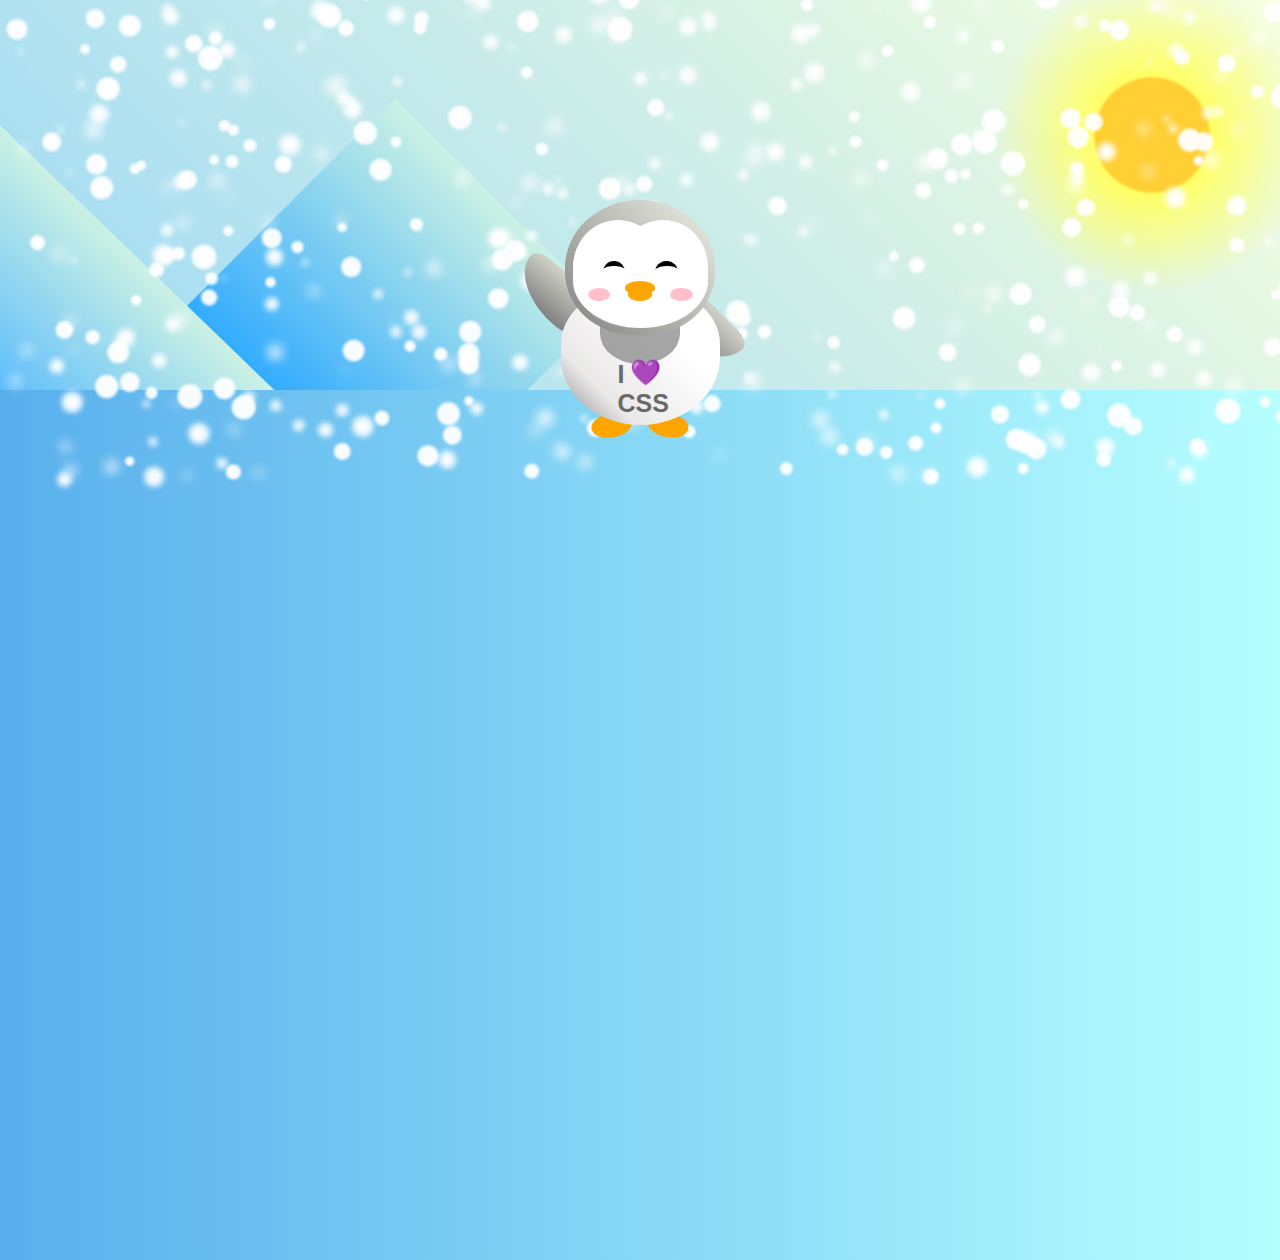
==== commit 808931af: "update" ====
--- a/Responsive Web Design Certification/AllProyects/Transforms by Building a Penguin/Index.html
+++ b/Responsive Web Design Certification/AllProyects/Transforms by Building a Penguin/Index.html
@@ -9,208 +9,7 @@
   </head>
 
   <body>
-	<div class="container-snow">
-		<div class="snow"></div>
-		<div class="snow"></div>
-		<div class="snow"></div>
-		<div class="snow"></div>
-		<div class="snow"></div>
-		<div class="snow"></div>
-		<div class="snow"></div>
-		<div class="snow"></div>
-		<div class="snow"></div>
-		<div class="snow"></div>
-		<div class="snow"></div>
-		<div class="snow"></div>
-		<div class="snow"></div>
-		<div class="snow"></div>
-		<div class="snow"></div>
-		<div class="snow"></div>
-		<div class="snow"></div>
-		<div class="snow"></div>
-		<div class="snow"></div>
-		<div class="snow"></div>
-		<div class="snow"></div>
-		<div class="snow"></div>
-		<div class="snow"></div>
-		<div class="snow"></div>
-		<div class="snow"></div>
-		<div class="snow"></div>
-		<div class="snow"></div>
-		<div class="snow"></div>
-		<div class="snow"></div>
-		<div class="snow"></div>
-		<div class="snow"></div>
-		<div class="snow"></div>
-		<div class="snow"></div>
-		<div class="snow"></div>
-		<div class="snow"></div>
-		<div class="snow"></div>
-		<div class="snow"></div>
-		<div class="snow"></div>
-		<div class="snow"></div>
-		<div class="snow"></div>
-		<div class="snow"></div>
-		<div class="snow"></div>
-		<div class="snow"></div>
-		<div class="snow"></div>
-		<div class="snow"></div>
-		<div class="snow"></div>
-		<div class="snow"></div>
-		<div class="snow"></div>
-		<div class="snow"></div>
-		<div class="snow"></div>
-		<div class="snow"></div>
-		<div class="snow"></div>
-		<div class="snow"></div>
-		<div class="snow"></div>
-		<div class="snow"></div>
-		<div class="snow"></div>
-		<div class="snow"></div>
-		<div class="snow"></div>
-		<div class="snow"></div>
-		<div class="snow"></div>
-		<div class="snow"></div>
-		<div class="snow"></div>
-		<div class="snow"></div>
-		<div class="snow"></div>
-		<div class="snow"></div>
-		<div class="snow"></div>
-		<div class="snow"></div>
-		<div class="snow"></div>
-		<div class="snow"></div>
-		<div class="snow"></div>
-		<div class="snow"></div>
-		<div class="snow"></div>
-		<div class="snow"></div>
-		<div class="snow"></div>
-		<div class="snow"></div>
-		<div class="snow"></div>
-		<div class="snow"></div>
-		<div class="snow"></div>
-		<div class="snow"></div>
-		<div class="snow"></div>
-		<div class="snow"></div>
-		<div class="snow"></div>
-		<div class="snow"></div>
-		<div class="snow"></div>
-		<div class="snow"></div>
-		<div class="snow"></div>
-		<div class="snow"></div>
-		<div class="snow"></div>
-		<div class="snow"></div>
-		<div class="snow"></div>
-		<div class="snow"></div>
-		<div class="snow"></div>
-		<div class="snow"></div>
-		<div class="snow"></div>
-		<div class="snow"></div>
-		<div class="snow"></div>
-		<div class="snow"></div>
-		<div class="snow"></div>
-		<div class="snow"></div>
-		<div class="snow"></div>
-		<div class="snow"></div>
-		<div class="snow"></div>
-		<div class="snow"></div>
-		<div class="snow"></div>
-		<div class="snow"></div>
-		<div class="snow"></div>
-		<div class="snow"></div>
-		<div class="snow"></div>
-		<div class="snow"></div>
-		<div class="snow"></div>
-		<div class="snow"></div>
-		<div class="snow"></div>
-		<div class="snow"></div>
-		<div class="snow"></div>
-		<div class="snow"></div>
-		<div class="snow"></div>
-		<div class="snow"></div>
-		<div class="snow"></div>
-		<div class="snow"></div>
-		<div class="snow"></div>
-		<div class="snow"></div>
-		<div class="snow"></div>
-		<div class="snow"></div>
-		<div class="snow"></div>
-		<div class="snow"></div>
-		<div class="snow"></div>
-		<div class="snow"></div>
-		<div class="snow"></div>
-		<div class="snow"></div>
-		<div class="snow"></div>
-		<div class="snow"></div>
-		<div class="snow"></div>
-		<div class="snow"></div>
-		<div class="snow"></div>
-		<div class="snow"></div>
-		<div class="snow"></div>
-		<div class="snow"></div>
-		<div class="snow"></div>
-		<div class="snow"></div>
-		<div class="snow"></div>
-		<div class="snow"></div>
-		<div class="snow"></div>
-		<div class="snow"></div>
-		<div class="snow"></div>
-		<div class="snow"></div>
-		<div class="snow"></div>
-		<div class="snow"></div>
-		<div class="snow"></div>
-		<div class="snow"></div>
-		<div class="snow"></div>
-		<div class="snow"></div>
-		<div class="snow"></div>
-		<div class="snow"></div>
-		<div class="snow"></div>
-		<div class="snow"></div>
-		<div class="snow"></div>
-		<div class="snow"></div>
-		<div class="snow"></div>
-		<div class="snow"></div>
-		<div class="snow"></div>
-		<div class="snow"></div>
-		<div class="snow"></div>
-		<div class="snow"></div>
-		<div class="snow"></div>
-		<div class="snow"></div>
-		<div class="snow"></div>
-		<div class="snow"></div>
-		<div class="snow"></div>
-		<div class="snow"></div>
-		<div class="snow"></div>
-		<div class="snow"></div>
-		<div class="snow"></div>
-		<div class="snow"></div>
-		<div class="snow"></div>
-		<div class="snow"></div>
-		<div class="snow"></div>
-		<div class="snow"></div>
-		<div class="snow"></div>
-		<div class="snow"></div>
-		<div class="snow"></div>
-		<div class="snow"></div>
-		<div class="snow"></div>
-		<div class="snow"></div>
-		<div class="snow"></div>
-		<div class="snow"></div>
-		<div class="snow"></div>
-		<div class="snow"></div>
-		<div class="snow"></div>
-		<div class="snow"></div>
-		<div class="snow"></div>
-		<div class="snow"></div>
-		<div class="snow"></div>
-		<div class="snow"></div>
-		<div class="snow"></div>
-		<div class="snow"></div>
-		<div class="snow"></div>
-		<div class="snow"></div>
-		<div class="snow"></div>
-		<div class="snow"></div>
-		<div class="snow"></div>
-	</div>
+
     <div class="left-mountain"></div>
     <div class="back-mountain"></div>
     <div class="sun"></div>
@@ -243,6 +42,14 @@
     </div>
 
     <div class="ground"></div>
+	<div class="wrapper">
+     <div class="snow layer1 a"></div>
+     <div class="snow layer1"></div> 
+     <div class="snow layer2 a"></div>
+     <div class="snow layer2"></div>
+     <div class="snow layer3 a"></div>
+     <div class="snow layer3"></div>
+</div>
   </body>
 </html>
 </html>--- a/Responsive Web Design Certification/AllProyects/Transforms by Building a Penguin/styles.css
+++ b/Responsive Web Design Certification/AllProyects/Transforms by Building a Penguin/styles.css
@@ -52,7 +52,7 @@
   width: 300px;
   height: 300px;
   margin: auto;
-  margin-top: 75px;
+  margin-top: 170px;
   z-index: 4;
   position: relative;
   transition: transform 1s ease-in-out 0ms;
@@ -271,5 +271,5 @@
     background: linear-gradient(90deg, rgb(88, 175, 236), rgb(182, 255, 255));
     z-index: 3;
     position: absolute;
-    margin-top: -160px;
+    margin-top: -80px;
 }--- a/Responsive Web Design Certification/AllProyects/Transforms by Building a Penguin/snow.css
+++ b/Responsive Web Design Certification/AllProyects/Transforms by Building a Penguin/snow.css
@@ -1,2616 +1,56 @@
-container-snow {
-  height: 100vh;
-  background: radial-gradient(ellipse at bottom, #1b2735 0%, #090a0f 100%);
-  overflow: hidden;
-  filter: drop-shadow(0 0 10px white);
-  z-index: 999999;
-  position: absolute;
+.wrapper {
+     position: absolute;
+    z-index: 3;
 }
 
 .snow {
+  border-radius: 50%;
+  opacity: 0.8;
   position: absolute;
-  width: 10px;
-  height: 10px;
-  background: white;
-  border-radius: 50%;
+  top: -100vh;
+  animation-name: fall;
+  animation-timing-function: linear;
+  animation-iteration-count: infinite;
 }
-.snow:nth-child(1) {
-  opacity: 0.7029;
-  transform: translate(27.3779vw, -10px) scale(0.3216);
-  animation: fall-1 13s -4s linear infinite;
+
+.layer1 {
+  width: 1.5rem;
+  height: 1.5rem;
+  filter: blur(1.5px);
+  box-shadow: 29.7vw 42.2vh 0 -0.38rem#fff,10vw 4.9vh 0 -0.49rem#fff,97.3vw 56.6vh 0 -0.39rem#fff,26.1vw 49.6vh 0 -0.29rem#fff,33vw 30.2vh 0 -0.36rem#fff,34.2vw 0.4vh 0 -0.41rem#fff,16.6vw 37.7vh 0 -0.38rem#fff,43.7vw 11vh 0 -0.34rem#fff,62.1vw 47vh 0 -0.4rem#fff,65.8vw 59.4vh 0 -0.44rem#fff,35.4vw 15.6vh 0 -0.24rem#fff,58.3vw 14.5vh 0 -0.31rem#fff,75.5vw 71.8vh 0 -0.42rem#fff,45.6vw 6.5vh 0 -0.42rem#fff,99.8vw 78.8vh 0 -0.05rem#fff,92.7vw 64.3vh 0 -0.48rem#fff,6.2vw 1.8vh 0 -0.27rem#fff,95.7vw 69.3vh 0 -0.17rem#fff,54.9vw 33.9vh 0 -0.32rem#fff,90.8vw 83.6vh 0 -0.29rem#fff,5.7vw 51.9vh 0 -0.48rem#fff,83.2vw 65.2vh 0 -0.35rem#fff,2.2vw 18vh 0 -0.06rem#fff,17.3vw 98.9vh 0 -0.31rem#fff,53.5vw 12.6vh 0 -0.43rem#fff,7vw 67.3vh 0 -0.07rem#fff,40.6vw 98.8vh 0 -0.32rem#fff,65.9vw 62.2vh 0 -0.41rem#fff,21vw 3vh 0 -0.48rem#fff,86.5vw 49.8vh 0 -0.16rem#fff,7.4vw 89.4vh 0 -0.06rem#fff,50.1vw 34.1vh 0 -0.28rem#fff,15.2vw 25.6vh 0 -0.13rem#fff,91.4vw 52.8vh 0 -0.31rem#fff,15.9vw 50.7vh 0 -0.37rem#fff,44.3vw 82.3vh 0 -0.36rem#fff,9.7vw 79.8vh 0 -0.46rem#fff,64.2vw 84.5vh 0 -0.39rem#fff,84.5vw 60vh 0 -0.21rem#fff,34.4vw 94.8vh 0 -0.2rem#fff,20.1vw 1.9vh 0 -0.04rem#fff,66.5vw 40.4vh 0 -0.32rem#fff,46.7vw 67.4vh 0 -0.09rem#fff,98.2vw 44.2vh 0 -0.02rem#fff,39.3vw 74.3vh 0 -0.11rem#fff,94.2vw 22.5vh 0 -0.49rem#fff,73.8vw 9.8vh 0 -0.29rem#fff,9.2vw 49.3vh 0 -0.1rem#fff,61.3vw 17.9vh 0 -0.34rem#fff,35.6vw 20.9vh 0 -0.04rem#fff,79.1vw 95.7vh 0 -0.21rem#fff,83.9vw 69.5vh 0 -0.23rem#fff,72.2vw 10.8vh 0 -0.36rem#fff,85.4vw 11.3vh 0 -0.26rem#fff,25.7vw 1vh 0 -0.34rem#fff,38.3vw 75.3vh 0 -0.11rem#fff,69.7vw 81.8vh 0 -0.08rem#fff,18.1vw 15.2vh 0 -0.07rem#fff,17.3vw 60.9vh 0 -0.44rem#fff,24.3vw 4.8vh 0 -0.29rem#fff,53.4vw 79.2vh 0 -0.47rem#fff,21.8vw 33.6vh 0 -0.07rem#fff,27.7vw 45.9vh 0 -0.45rem#fff,82.7vw 90.8vh 0 -0.16rem#fff,9.2vw 97.7vh 0 -0.5rem#fff,47.3vw 4.5vh 0 -0.13rem#fff,47.3vw 24.4vh 0 -0.09rem#fff,21.8vw 22.2vh 0 -0.15rem#fff,14.5vw 44.1vh 0 -0.01rem#fff,3.1vw 62.2vh 0 -0.19rem#fff,79.5vw 87vh 0 -0.08rem#fff,71.4vw 14.8vh 0 -0.04rem#fff,16.2vw 17.2vh 0 -0.49rem#fff,95.7vw 73.7vh 0 -0.31rem#fff,71.2vw 67.6vh 0 -0.28rem#fff,48.2vw 46.4vh 0 -0.16rem#fff,28.5vw 16.2vh 0 -0.33rem#fff,47.5vw 49.7vh 0 -0.01rem#fff,16.9vw 72.1vh 0 -0.47rem#fff,13.9vw 90.5vh 0 -0.01rem#fff,35.9vw 20vh 0 -0.23rem#fff,27.2vw 9.1vh 0 -0.27rem#fff,92.6vw 96vh 0 -0.32rem#fff,15.5vw 52.9vh 0 -0.01rem#fff,91.2vw 44.8vh 0 -0.27rem#fff,11.3vw 76.4vh 0 -0.32rem#fff,3vw 26.5vh 0 -0.19rem#fff,14.2vw 51.3vh 0 -0.24rem#fff,51.6vw 45vh 0 -0.13rem#fff,81.3vw 44.2vh 0 -0.1rem#fff,4.1vw 83.1vh 0 -0.23rem#fff,73.1vw 85.6vh 0 -0.23rem#fff,53.8vw 7.8vh 0 -0.35rem#fff,46.5vw 42.3vh 0 -0.13rem#fff,27.6vw 61.2vh 0 -0.05rem#fff,48vw 38.8vh 0 -0.01rem#fff,78.8vw 79.1vh 0 -0.09rem#fff,87.6vw 32.9vh 0 -0.36rem#fff,15.8vw 64.2vh 0 -0.48rem#fff,68vw 64.8vh 0 -0.41rem#fff,38vw 79.6vh 0 -0.14rem#fff,35.7vw 86.9vh 0 -0.15rem#fff,7.6vw 19.1vh 0 -0.47rem#fff,85.3vw 97.5vh 0 -0.33rem#fff,23.9vw 21.5vh 0 -0.27rem#fff,1.4vw 37.7vh 0 -0.08rem#fff,1vw 23.6vh 0 -0.24rem#fff,80.4vw 40.4vh 0 -0.09rem#fff,85.2vw 16.4vh 0 -0.03rem#fff,10.9vw 90.1vh 0 -0.4rem#fff,2.5vw 16.9vh 0 -0.31rem#fff,37vw 41.5vh 0 -0.27rem#fff,86.5vw 92.6vh 0 -0.04rem#fff,9.6vw 65.2vh 0 -0.45rem#fff,35.6vw 21.9vh 0 -0.28rem#fff,74.2vw 62.5vh 0 -0.11rem#fff,50.3vw 58.4vh 0 -0.25rem#fff,98.6vw 47.8vh 0 -0.15rem#fff,15vw 75vh 0 -0.01rem#fff,68.9vw 74.9vh 0 -0.48rem#fff,79vw 98.5vh 0 -0.43rem#fff,26.6vw 25.4vh 0 -0.12rem#fff,1vw 19.8vh 0 -0.48rem#fff,96.8vw 7.4vh 0 -0.39rem#fff,11.2vw 16.8vh 0 -0.24rem#fff,99.4vw 92.7vh 0 -0.28rem#fff,48.7vw 71.5vh 0 -0.5rem#fff,11.9vw 38.3vh 0 -0.42rem#fff,25.8vw 96.6vh 0 -0.26rem#fff,59.7vw 44.9vh 0 -0.2rem#fff,80.9vw 46.1vh 0 -0.02rem#fff,51.7vw 25.2vh 0 -0.27rem#fff,20.1vw 49.1vh 0 -0.41rem#fff,40.2vw 54.5vh 0 -0.42rem#fff,40.3vw 48.8vh 0 -0.11rem#fff,45.7vw 39.5vh 0 -0.29rem#fff,4.6vw 27.8vh 0 -0.33rem#fff,27.1vw 14.6vh 0 -0.02rem#fff,37.5vw 23.8vh 0 -0.12rem#fff,7.5vw 56.3vh 0 -0.06rem#fff,35.7vw 85.7vh 0 -0.13rem#fff,35vw 59.5vh 0 -0.04rem#fff,79vw 69.1vh 0 -0.46rem#fff,41.6vw 33.9vh 0 -0.06rem#fff,52.9vw 94.4vh 0 -0.38rem#fff,43.2vw 12.6vh 0 -0.4rem#fff,49.7vw 92.4vh 0 -0.13rem#fff,8.3vw 53.6vh 0 -0.27rem#fff,7.2vw 8.1vh 0 -0.14rem#fff,43.1vw 12.2vh 0 -0.4rem#fff,18.6vw 62.6vh 0 -0.38rem#fff,68.4vw 52.1vh 0 -0.42rem#fff,54.7vw 91.3vh 0 -0.26rem#fff,74vw 71.9vh 0 -0.4rem#fff,6.6vw 64.7vh 0 -0.13rem#fff,57.1vw 81.8vh 0 -0.29rem#fff,13.3vw 34.3vh 0 -0.11rem#fff,31.1vw 84.9vh 0 -0.43rem#fff,82.7vw 59.6vh 0 -0.15rem#fff,28.6vw 36.6vh 0 -0.11rem#fff,72.3vw 64.1vh 0 -0.12rem#fff,26.5vw 76.1vh 0 -0.15rem#fff,70.6vw 95.7vh 0 -0.32rem#fff,66.6vw 96.1vh 0 -0.24rem#fff,49.4vw 66.9vh 0 -0.27rem#fff,30vw 62.2vh 0 -0.45rem#fff,68.3vw 96.7vh 0 -0.38rem#fff,55.4vw 14.4vh 0 -0.2rem#fff,47.4vw 5.2vh 0 -0.08rem#fff,33.2vw 35vh 0 -0.31rem#fff,98.5vw 85vh 0 -0.22rem#fff,54.4vw 17.3vh 0 -0.16rem#fff,38.6vw 4.8vh 0 -0.18rem#fff,10.8vw 29.5vh 0 -0.11rem#fff,54.8vw 24.6vh 0 -0.33rem#fff,18.4vw 29.5vh 0 -0.08rem#fff,24.4vw 32vh 0 -0.18rem#fff,98.7vw 79.2vh 0 -0.5rem#fff,6.5vw 48.5vh 0 -0.19rem#fff,80.1vw 82.5vh 0 -0.25rem#fff,10.7vw 8.4vh 0 -0.48rem#fff,85.4vw 49.3vh 0 -0.41rem#fff,50vw 70vh 0 -0.09rem#fff,17.2vw 64.4vh 0 -0.39rem#fff,97.1vw 26.9vh 0 -0.12rem#fff,96.9vw 25.4vh 0 -0.37rem#fff,13vw 74.6vh 0 -0.37rem#fff,92.7vw 4.7vh 0 -0.05rem#fff,44.2vw 10.5vh 0 -0.21rem#fff,18.1vw 91.7vh 0 -0.03rem#fff,94.9vw 53.5vh 0 -0.22rem#fff,32vw 48.5vh 0 -0.34rem#fff,48.1vw 45.8vh 0 -0.13rem#fff,21.2vw 64.7vh 0 -0.25rem#fff,73.1vw 1.3vh 0 -0.23rem#fff,32.5vw 97.1vh 0 -0.12rem#fff,4.8vw 42.6vh 0 -0.15rem#fff,36.3vw 13.5vh 0 -0.19rem#fff,9.2vw 88.9vh 0 -0.17rem#fff,6.3vw 83.9vh 0 -0.34rem#fff,9.3vw 49.3vh 0 -0.21rem#fff,83.3vw 61.7vh 0 -0.11rem#fff,77.2vw 92.5vh 0 -0.22rem#fff,53.4vw 21vh 0 -0.44rem#fff,8.3vw 85.6vh 0 -0.1rem#fff,28.8vw 65.3vh 0 -0.09rem#fff,76vw 62.2vh 0 -0.04rem#fff,73.4vw 66vh 0 -0.35rem#fff,71.7vw 48.9vh 0 -0.38rem#fff,2vw 73.4vh 0 -0.32rem#fff,21.7vw 13.2vh 0 -0.35rem#fff,41.4vw 63vh 0 -0.39rem#fff,82.8vw 71.7vh 0 -0.19rem#fff,61.4vw 3.5vh 0 -0.35rem#fff,55.6vw 31.5vh 0 -0.34rem#fff,28.2vw 37.1vh 0 -0.21rem#fff,79.2vw 19.1vh 0 -0.33rem#fff,67.1vw 24.8vh 0 -0.33rem#fff,83.6vw 0.5vh 0 -0.37rem#fff,50.9vw 44.2vh 0 -0.47rem#fff,39.1vw 41.3vh 0 -0.47rem#fff,1.3vw 4.1vh 0 -0.03rem#fff,89.5vw 16.4vh 0 -0.15rem#fff,58.8vw 83.3vh 0 -0.35rem#fff,43.2vw 21vh 0 -0.36rem#fff,78.5vw 95.3vh 0 -0.1rem#fff,7.3vw 38.9vh 0 -0.14rem#fff,26.7vw 85.4vh 0 -0.1rem#fff,24.8vw 48.2vh 0 -0.04rem#fff,12.1vw 74.8vh 0 -0.3rem#fff,59.8vw 69.3vh 0 -0.2rem#fff,50vw 14.6vh 0 -0.07rem#fff,20.2vw 77.8vh 0 -0.46rem#fff,40.6vw 13.6vh 0 -0.5rem#fff,16.6vw 60.4vh 0 -0.43rem#fff,13.7vw 66.4vh 0 -0.19rem#fff,95vw 92.1vh 0 -0.01rem#fff,73.1vw 26vh 0 -0.05rem#fff,33.5vw 85.8vh 0 -0.37rem#fff,16.6vw 89.6vh 0 -0.1rem#fff,82.3vw 20.7vh 0 -0.29rem#fff,35.8vw 83.3vh 0 -0.09rem#fff,58.2vw 39.9vh 0 -0.5rem#fff,92vw 62vh 0 -0.06rem#fff,25.8vw 71.7vh 0 -0.49rem#fff,28.9vw 92.9vh 0 -0.32rem#fff,64.7vw 26vh 0 -0.27rem#fff,56.7vw 81.1vh 0 -0.07rem#fff,58.8vw 17.2vh 0 -0.17rem#fff,67.6vw 16.1vh 0 -0.43rem#fff,35.7vw 91vh 0 -0.49rem#fff,74.5vw 65.8vh 0 -0.45rem#fff,28.9vw 17.6vh 0 -0.46rem#fff,70.7vw 75.9vh 0 -0.29rem#fff,15.6vw 77.4vh 0 -0.39rem#fff,45.6vw 94vh 0 -0.23rem#fff,77vw 51.6vh 0 -0.37rem#fff,60.5vw 98.5vh 0 -0.39rem#fff,95.9vw 13.1vh 0 -0.24rem#fff,4.5vw 33.6vh 0 -0.19rem#fff,15.4vw 79.5vh 0 -0.28rem#fff,94.9vw 21.8vh 0 -0.05rem#fff,90.3vw 20vh 0 -0.32rem#fff,0.4vw 49.7vh 0 -0.13rem#fff,72.5vw 91.3vh 0 -0.46rem#fff,91.5vw 20.5vh 0 -0.49rem#fff,15.3vw 11.7vh 0 -0.28rem#fff,72.2vw 94vh 0 -0.44rem#fff,95.5vw 39vh 0 -0.48rem#fff,33.6vw 6vh 0 -0.06rem#fff,70.8vw 35.1vh 0 -0.41rem#fff,71.8vw 99.4vh 0 -0.3rem#fff,65.4vw 11.4vh 0 -0.46rem#fff,64.2vw 9.3vh 0 -0.49rem#fff,80vw 96.3vh 0 -0.12rem#fff,10.1vw 64.8vh 0 -0.49rem#fff,57vw 83.5vh 0 -0.4rem#fff,22.3vw 73.9vh 0 -0.4rem#fff,20.3vw 72.9vh 0 -0.16rem#fff,88.5vw 36.6vh 0 -0.04rem#fff,76.7vw 59.9vh 0 -0.04rem#fff,87.9vw 81.2vh 0 -0.28rem#fff,99.3vw 57.2vh 0 -0.03rem#fff,53.6vw 2vh 0 -0.47rem#fff,24.5vw 18vh 0 -0.45rem#fff,86.3vw 87.1vh 0 -0.45rem#fff,64.9vw 96.4vh 0 -0.43rem#fff,57.7vw 6.2vh 0 -0.12rem#fff,31.9vw 49.5vh 0 -0.38rem#fff,97.9vw 91.1vh 0 -0.45rem#fff,31.6vw 71.4vh 0 -0.37rem#fff,85.7vw 17.1vh 0 -0.4rem#fff,86.5vw 80.5vh 0 -0.12rem#fff,7.9vw 20.7vh 0 -0.07rem#fff,70.5vw 43.6vh 0 -0.01rem#fff,87.6vw 93.8vh 0 -0.22rem#fff,76vw 16vh 0 -0.46rem#fff,93.1vw 62.2vh 0 -0.18rem#fff,34.1vw 92.4vh 0 -0.07rem#fff,78.2vw 64.6vh 0 -0.02rem#fff;
+  animation-duration: 8s;
 }
-@keyframes fall-1 {
-  58.094% {
-    transform: translate(36.0493vw, 58.094vh) scale(0.3216);
-  }
-  to {
-    transform: translate(31.7136vw, 100vh) scale(0.3216);
-  }
+
+.layer1.a {
+  animation-delay: -3s;
 }
-.snow:nth-child(2) {
-  opacity: 0.3974;
-  transform: translate(73.5047vw, -10px) scale(0.8386);
-  animation: fall-2 20s -21s linear infinite;
+
+.layer2 {
+  width: 1.2rem;
+  height: 1.2rem;
+  filter: blur(3px);
+  box-shadow: 29.7vw 17.3vh 0 -0.13rem#fff,43.1vw 88vh 0 -0.45rem#fff,92.6vw 85.3vh 0 -0.19rem#fff,93.1vw 35.6vh 0 -0.25rem#fff,49vw 13.8vh 0 -0.09rem#fff,34.7vw 34.6vh 0 -0.12rem#fff,9.1vw 84.2vh 0 -0.12rem#fff,18.7vw 90.9vh 0 -0.28rem#fff,26.8vw 58.9vh 0 -0.09rem#fff,12.4vw 47.9vh 0 -0.27rem#fff,20.8vw 91.8vh 0 -0.31rem#fff,80.9vw 15.3vh 0 -0.44rem#fff,93.6vw 59.3vh 0 -0.32rem#fff,69.9vw 8.9vh 0 -0.12rem#fff,34.5vw 28.7vh 0 -0.14rem#fff,19.2vw 29.1vh 0 -0.1rem#fff,85.6vw 9.8vh 0 -0.07rem#fff,21.9vw 62.8vh 0 -0.01rem#fff,30.2vw 83.6vh 0 -0.32rem#fff,79vw 44.1vh 0 -0.08rem#fff,68.3vw 92.8vh 0 -0.37rem#fff,10.7vw 91.6vh 0 -0.42rem#fff,22.8vw 51.9vh 0 -0.42rem#fff,83.4vw 66.5vh 0 -0.25rem#fff,89.1vw 47.7vh 0 -0.48rem#fff,67.1vw 30.6vh 0 -0.44rem#fff,72.6vw 4.6vh 0 -0.36rem#fff,95.9vw 52.3vh 0 -0.44rem#fff,73.7vw 23.6vh 0 -0.45rem#fff,39.2vw 51.9vh 0 -0.46rem#fff,91.1vw 68.7vh 0 -0.02rem#fff,55.3vw 32.5vh 0 -0.18rem#fff,88.1vw 31.6vh 0 -0.21rem#fff,39.7vw 38.2vh 0 -0.22rem#fff,22.1vw 12.9vh 0 -0.14rem#fff,54.7vw 49.4vh 0 -0.28rem#fff,12.7vw 22.5vh 0 -0.33rem#fff,94.4vw 59.1vh 0 -0.35rem#fff,13.2vw 55.4vh 0 -0.14rem#fff,4.3vw 100vh 0 -0.21rem#fff,43.3vw 12.9vh 0 -0.47rem#fff,75.7vw 38.8vh 0 -0.06rem#fff,24.7vw 39vh 0 -0.31rem#fff,43.3vw 50.6vh 0 -0.15rem#fff,13.4vw 67vh 0 -0.19rem#fff,48.2vw 39.2vh 0 -0.03rem#fff,19vw 20vh 0 -0.04rem#fff,26.4vw 9.6vh 0 -0.21rem#fff,82vw 95.9vh 0 -0.33rem#fff,93.3vw 88.8vh 0 -0.18rem#fff,20.5vw 80.5vh 0 -0.25rem#fff,19.1vw 11.6vh 0 -0.25rem#fff,53.4vw 5.1vh 0 -0.06rem#fff,51.8vw 35.5vh 0 -0.36rem#fff,89.8vw 23.1vh 0 -0.19rem#fff,89.1vw 77.6vh 0 -0.24rem#fff,84.5vw 88.1vh 0 -0.11rem#fff,11.7vw 86.8vh 0 -0.22rem#fff,87.4vw 73.4vh 0 -0.4rem#fff,75.5vw 2.5vh 0 -0.19rem#fff,65.3vw 17.8vh 0 -0.12rem#fff,71.4vw 1.4vh 0 -0.49rem#fff,99.6vw 11.6vh 0 -0.41rem#fff,62.9vw 54.8vh 0 -0.04rem#fff,34.2vw 97.8vh 0 -0.12rem#fff,51.7vw 84vh 0 -0.49rem#fff,80.3vw 32vh 0 -0.03rem#fff,75.7vw 61.7vh 0 -0.37rem#fff,42.1vw 67.7vh 0 -0.3rem#fff,21.9vw 36.8vh 0 -0.48rem#fff,7.2vw 19.6vh 0 -0.1rem#fff,54.5vw 87.6vh 0 -0.07rem#fff,64.3vw 90.5vh 0 -0.42rem#fff,4.5vw 31.5vh 0 -0.03rem#fff,50.4vw 64.9vh 0 -0.31rem#fff,81.9vw 3.1vh 0 -0.04rem#fff,61.3vw 15.6vh 0 -0.39rem#fff,54.7vw 62.5vh 0 -0.08rem#fff,76.2vw 15.3vh 0 -0.26rem#fff,3.7vw 87.4vh 0 -0.21rem#fff,52.9vw 66.7vh 0 -0.28rem#fff,16.6vw 98.2vh 0 -0.32rem#fff,73.7vw 19.5vh 0 -0.16rem#fff,68.6vw 39.7vh 0 -0.22rem#fff,19vw 12.3vh 0 -0.03rem#fff,71.2vw 90.6vh 0 -0.48rem#fff,17vw 52.3vh 0 -0.16rem#fff,90.4vw 59.9vh 0 -0.45rem#fff,87.1vw 41.5vh 0 -0.11rem#fff,27.1vw 17.9vh 0 -0.12rem#fff,64.3vw 63.5vh 0 -0.4rem#fff,30.2vw 48.4vh 0 -0.14rem#fff,79.5vw 95.8vh 0 -0.04rem#fff,49.1vw 22.4vh 0 -0.16rem#fff,22.6vw 94vh 0 -0.3rem#fff,96.9vw 5.6vh 0 -0.29rem#fff,16.9vw 3.3vh 0 -0.5rem#fff,25.4vw 25.2vh 0 -0.41rem#fff,53.7vw 91.9vh 0 -0.22rem#fff,26.8vw 58vh 0 -0.38rem#fff,31.5vw 18.7vh 0 -0.11rem#fff,15.7vw 20.7vh 0 -0.23rem#fff,33.6vw 14.5vh 0 -0.03rem#fff,44vw 4.6vh 0 -0.03rem#fff,12.6vw 41.7vh 0 -0.44rem#fff,53vw 55.1vh 0 -0.12rem#fff,26vw 92.3vh 0 -0.27rem#fff,57.7vw 73.3vh 0 -0.39rem#fff,92.2vw 48.7vh 0 -0.27rem#fff,14.1vw 9.5vh 0 -0.31rem#fff,10.9vw 8.7vh 0 -0.27rem#fff,18.8vw 20vh 0 -0.4rem#fff,68.2vw 40.5vh 0 -0.05rem#fff,66vw 24.6vh 0 -0.03rem#fff,28.6vw 6.4vh 0 -0.49rem#fff,89.7vw 87.8vh 0 -0.19rem#fff,38.5vw 60.9vh 0 -0.42rem#fff,76.4vw 81.1vh 0 -0.43rem#fff,20.7vw 75.3vh 0 -0.13rem#fff,51.2vw 55.1vh 0 -0.44rem#fff,12.7vw 82.8vh 0 -0.25rem#fff,81.3vw 27.9vh 0 -0.3rem#fff,80.1vw 95.8vh 0 -0.49rem#fff,67.6vw 22.2vh 0 -0.36rem#fff,95.6vw 28.7vh 0 -0.15rem#fff,24.8vw 38.4vh 0 -0.09rem#fff,4.9vw 91.4vh 0 -0.01rem#fff,62.8vw 50.1vh 0 -0.28rem#fff,46.1vw 46.2vh 0 -0.12rem#fff,39.9vw 87vh 0 -0.17rem#fff,58vw 14.3vh 0 -0.2rem#fff,37.6vw 51.4vh 0 -0.21rem#fff,11.3vw 99.7vh 0 -0.04rem#fff,22.4vw 18.8vh 0 -0.36rem#fff,59.8vw 63.6vh 0 -0.12rem#fff,83.7vw 49.1vh 0 -0.27rem#fff,31.4vw 44.1vh 0 -0.44rem#fff,79.2vw 27.4vh 0 -0.08rem#fff,40vw 22.5vh 0 -0.21rem#fff,45.8vw 5.7vh 0 -0.43rem#fff,31.1vw 77vh 0 -0.44rem#fff,82.8vw 20.1vh 0 -0.32rem#fff,2.6vw 44.8vh 0 -0.13rem#fff,74.5vw 50.8vh 0 -0.29rem#fff,10.6vw 26.7vh 0 -0.35rem#fff,35.8vw 86.6vh 0 -0.09rem#fff,80.3vw 90.7vh 0 -0.44rem#fff,26.8vw 14.6vh 0 -0.21rem#fff,43.1vw 1.7vh 0 -0.41rem#fff,9vw 13.7vh 0 -0.47rem#fff,40.9vw 36.5vh 0 -0.43rem#fff,0.9vw 52.5vh 0 -0.49rem#fff,24.7vw 94.5vh 0 -0.21rem#fff,37vw 47vh 0 -0.19rem#fff,41.7vw 8.7vh 0 -0.26rem#fff,63.1vw 84.2vh 0 -0.47rem#fff,25.4vw 33.6vh 0 -0.38rem#fff,86.4vw 16.5vh 0 -0.15rem#fff,29.4vw 10.4vh 0 -0.39rem#fff,5.6vw 56.1vh 0 -0.43rem#fff,57.8vw 88.7vh 0 -0.38rem#fff,64.6vw 11.6vh 0 -0.21rem#fff,12.3vw 72.3vh 0 -0.29rem#fff,62vw 72.5vh 0 -0.37rem#fff,62.5vw 45.6vh 0 -0.5rem#fff,4.7vw 65.9vh 0 -0.48rem#fff,80.7vw 92vh 0 -0.25rem#fff,26.1vw 57.6vh 0 -0.21rem#fff,23.1vw 75.9vh 0 -0.45rem#fff,44.2vw 19vh 0 -0.28rem#fff,39.6vw 27.2vh 0 -0.31rem#fff,94.1vw 17.2vh 0 -0.43rem#fff,40.7vw 77.9vh 0 -0.06rem#fff,44.4vw 84.4vh 0 -0.44rem#fff,98.9vw 38.8vh 0 -0.05rem#fff,67.8vw 47.8vh 0 -0.47rem#fff,78vw 67.8vh 0 -0.31rem#fff,21.7vw 25.3vh 0 -0.45rem#fff,58.8vw 22.7vh 0 -0.12rem#fff,34.1vw 8.5vh 0 -0.02rem#fff,45.8vw 77.6vh 0 -0.05rem#fff,42.9vw 66.8vh 0 -0.46rem#fff,36.1vw 45.9vh 0 -0.06rem#fff,90.9vw 61vh 0 -0.39rem#fff,38.2vw 73.2vh 0 -0.01rem#fff,8.8vw 84.7vh 0 -0.18rem#fff,30.1vw 17.8vh 0 -0.37rem#fff,44.9vw 93.2vh 0 -0.43rem#fff,32.2vw 35.7vh 0 -0.28rem#fff,67.9vw 36.9vh 0 -0.43rem#fff,87.5vw 21.2vh 0 -0.23rem#fff,53.2vw 81.6vh 0 -0.24rem#fff,31.4vw 7.6vh 0 -0.37rem#fff,47.1vw 5.2vh 0 -0.41rem#fff,7vw 59.4vh 0 -0.07rem#fff,7.7vw 15.1vh 0 -0.14rem#fff,86.8vw 79vh 0 -0.15rem#fff,90.7vw 33.8vh 0 -0.33rem#fff,30.3vw 55.8vh 0 -0.38rem#fff,91vw 26.7vh 0 -0.46rem#fff,48.3vw 2.8vh 0 -0.37rem#fff,48.7vw 87.6vh 0 -0.09rem#fff,5.9vw 35.6vh 0 -0.21rem#fff,58.6vw 40.5vh 0 -0.39rem#fff,40.8vw 30vh 0 -0.19rem#fff,61.5vw 56.1vh 0 -0.3rem#fff,62.2vw 64.7vh 0 -0.25rem#fff,5.1vw 32.6vh 0 -0.24rem#fff,40vw 74.7vh 0 -0.32rem#fff,19.7vw 0.9vh 0 -0.12rem#fff,17.7vw 35.7vh 0 -0.41rem#fff,12.6vw 48.6vh 0 -0.16rem#fff,92vw 99.5vh 0 -0.17rem#fff,51.8vw 15.1vh 0 -0.27rem#fff,69.7vw 0.9vh 0 -0.18rem#fff,33.6vw 7.9vh 0 -0.13rem#fff,51.5vw 59.6vh 0 -0.41rem#fff,15.4vw 56.2vh 0 -0.4rem#fff,21.4vw 39.1vh 0 -0.44rem#fff,63.7vw 19.3vh 0 -0.36rem#fff,52vw 86.4vh 0 -0.02rem#fff,69vw 10.2vh 0 -0.4rem#fff,32vw 83.6vh 0 -0.22rem#fff,12.6vw 10vh 0 -0.09rem#fff,14.8vw 94.9vh 0 -0.01rem#fff,91.1vw 52.3vh 0 -0.25rem#fff,59.2vw 14.5vh 0 -0.44rem#fff,50.9vw 5vh 0 -0.2rem#fff,61.8vw 50.5vh 0 -0.07rem#fff,40.8vw 72.9vh 0 -0.33rem#fff,10.7vw 15.4vh 0 -0.34rem#fff,87.6vw 36.4vh 0 -0.03rem#fff,85.7vw 18.5vh 0 -0.35rem#fff,11.2vw 95.8vh 0 -0.38rem#fff,26.9vw 12vh 0 -0.28rem#fff,36.5vw 92.1vh 0 -0.27rem#fff,12vw 75.1vh 0 -0.01rem#fff,49.3vw 55.5vh 0 -0.25rem#fff,43.2vw 68.2vh 0 -0.32rem#fff,85.6vw 96.4vh 0 -0.1rem#fff,75.9vw 40.7vh 0 -0.5rem#fff,44vw 71.4vh 0 -0.45rem#fff,89.1vw 53.7vh 0 -0.47rem#fff,28.8vw 79.4vh 0 -0.37rem#fff,7.8vw 42.8vh 0 -0.01rem#fff,39.3vw 39.5vh 0 -0.41rem#fff,48.5vw 67.8vh 0 -0.34rem#fff,76.7vw 2.2vh 0 -0.03rem#fff,11.2vw 8.7vh 0 -0.5rem#fff,93vw 96.7vh 0 -0.17rem#fff,0.6vw 28.8vh 0 -0.44rem#fff,72.6vw 35.7vh 0 -0.45rem#fff,89.6vw 47.4vh 0 -0.3rem#fff,71.4vw 24.7vh 0 -0.02rem#fff,5vw 75.6vh 0 -0.45rem#fff,71.8vw 24.2vh 0 -0.35rem#fff,54.6vw 48.7vh 0 -0.26rem#fff,58.7vw 59.1vh 0 -0.08rem#fff,11.7vw 12.3vh 0 -0.26rem#fff,57.3vw 66.1vh 0 -0.33rem#fff,25.4vw 5.5vh 0 -0.45rem#fff,98.4vw 73.5vh 0 -0.37rem#fff,46.5vw 3.2vh 0 -0.25rem#fff,70.4vw 56.9vh 0 -0.1rem#fff,97.2vw 0.4vh 0 -0.21rem#fff,15.3vw 17.9vh 0 -0.13rem#fff,8.7vw 2.4vh 0 -0.02rem#fff,90.8vw 98.1vh 0 -0.44rem#fff,43.7vw 42.2vh 0 -0.14rem#fff,89.7vw 0.8vh 0 -0.39rem#fff,13.5vw 60.3vh 0 -0.48rem#fff,68.9vw 20.5vh 0 -0.2rem#fff,85.7vw 63.6vh 0 -0.09rem#fff,24.3vw 47.9vh 0 -0.06rem#fff,64.5vw 87.5vh 0 -0.33rem#fff,3.9vw 5.1vh 0 -0.2rem#fff,58.1vw 73.4vh 0 -0.38rem#fff,41.5vw 17.9vh 0 -0.35rem#fff,91.4vw 84.4vh 0 -0.49rem#fff,31.4vw 82vh 0 -0.21rem#fff,84.1vw 33.1vh 0 -0.21rem#fff,99.8vw 1.9vh 0 -0.44rem#fff,16.7vw 77.6vh 0 -0.5rem#fff,95.3vw 0.3vh 0 -0.29rem#fff,4vw 61.2vh 0 -0.46rem#fff,71.2vw 47vh 0 -0.03rem#fff,70.6vw 14.7vh 0 -0.1rem#fff,22.5vw 52.4vh 0 -0.49rem#fff,75.3vw 37.1vh 0 -0.21rem#fff,69.9vw 22.2vh 0 -0.11rem#fff,69.1vw 33.4vh 0 -0.36rem#fff,83.3vw 77.5vh 0 -0.01rem#fff,75.4vw 18vh 0 -0.02rem#fff,39.6vw 17.8vh 0 -0.28rem#fff,12.7vw 52.5vh 0 -0.26rem#fff,44.7vw 8.1vh 0 -0.07rem#fff,75.8vw 22.3vh 0 -0.24rem#fff,75.6vw 98.6vh 0 -0.03rem#fff,27.6vw 94.1vh 0 -0.01rem#fff,53vw 49.7vh 0 -0.12rem#fff;
+  animation-duration: 14s;
 }
-@keyframes fall-2 {
-  79.991% {
-    transform: translate(70.5551vw, 79.991vh) scale(0.8386);
-  }
-  to {
-    transform: translate(72.0299vw, 100vh) scale(0.8386);
-  }
+
+.layer2.a {
+  animation-delay: -4s;
 }
-.snow:nth-child(3) {
-  opacity: 0.0259;
-  transform: translate(90.7918vw, -10px) scale(0.8091);
-  animation: fall-3 27s -5s linear infinite;
+
+.layer3 {
+  width: 0.8rem;
+  height: 0.8rem;
+  filter: blur(6px);
+  box-shadow: 17.7vw 54.7vh 0 -0.37rem#fff,89.2vw 66.1vh 0 -0.18rem#fff,34.8vw 94.5vh 0 -0.23rem#fff,53.9vw 28.7vh 0 -0.5rem#fff,43.4vw 97.2vh 0 -0.06rem#fff,31.6vw 43.1vh 0 -0.04rem#fff,51.5vw 48.5vh 0 -0.21rem#fff,32.9vw 39.3vh 0 -0.07rem#fff,44.9vw 74.9vh 0 -0.05rem#fff,50.5vw 5.6vh 0 -0.35rem#fff,9.2vw 22.3vh 0 -0.46rem#fff,90.5vw 47.8vh 0 -0.13rem#fff,50.4vw 82.1vh 0 -0.12rem#fff,26.1vw 71.6vh 0 -0.21rem#fff,93.4vw 77.3vh 0 -0.35rem#fff,92.9vw 35.7vh 0 -0.49rem#fff,48.9vw 94.1vh 0 -0.17rem#fff,95.4vw 29.2vh 0 -0.09rem#fff,83.8vw 81.6vh 0 -0.36rem#fff,63.1vw 9.7vh 0 -0.16rem#fff,19.7vw 53.7vh 0 -0.34rem#fff,42.4vw 13.6vh 0 -0.18rem#fff,72.2vw 88vh 0 -0.43rem#fff,15.1vw 30.2vh 0 -0.18rem#fff,56.9vw 91.9vh 0 -0.41rem#fff,63.2vw 5.9vh 0 -0.37rem#fff,29.2vw 52.3vh 0 -0.39rem#fff,5vw 82.8vh 0 -0.19rem#fff,35.6vw 66.9vh 0 -0.12rem#fff,78.9vw 5.6vh 0 -0.08rem#fff,25.5vw 56.7vh 0 -0.06rem#fff,95.9vw 89.9vh 0 -0.09rem#fff,9.7vw 14.5vh 0 -0.4rem#fff,54.1vw 46.1vh 0 -0.45rem#fff,39.9vw 69.5vh 0 -0.22rem#fff,62.9vw 51.5vh 0 -0.33rem#fff,5.2vw 85.9vh 0 -0.27rem#fff,94.8vw 55.5vh 0 -0.18rem#fff,19.8vw 6.8vh 0 -0.46rem#fff,27.3vw 38.6vh 0 -0.09rem#fff,78.3vw 89.9vh 0 -0.36rem#fff,52.9vw 6.5vh 0 -0.09rem#fff,18.5vw 22.2vh 0 -0.16rem#fff,37.8vw 76.4vh 0 -0.12rem#fff,18.2vw 38.6vh 0 -0.41rem#fff,84.3vw 73.9vh 0 -0.45rem#fff,62.8vw 72.1vh 0 -0.22rem#fff,94.1vw 64.8vh 0 -0.03rem#fff,9.4vw 85.2vh 0 -0.25rem#fff,81.4vw 28.1vh 0 -0.26rem#fff,48.3vw 11.4vh 0 -0.21rem#fff,95.1vw 5.8vh 0 -0.43rem#fff,17.8vw 94.8vh 0 -0.21rem#fff,69.7vw 99.7vh 0 -0.11rem#fff,24.8vw 34.3vh 0 -0.21rem#fff,3.7vw 45.8vh 0 -0.23rem#fff,89.8vw 31.2vh 0 -0.3rem#fff,51.7vw 65.2vh 0 -0.26rem#fff,16.3vw 34.3vh 0 -0.13rem#fff,42.3vw 50.9vh 0 -0.48rem#fff,22.2vw 19.3vh 0 -0.18rem#fff,82vw 84.5vh 0 -0.07rem#fff,79.9vw 7.7vh 0 -0.49rem#fff,4.1vw 75.3vh 0 -0.17rem#fff,72vw 99.9vh 0 -0.15rem#fff,21.3vw 27.5vh 0 -0.37rem#fff,84.8vw 63.8vh 0 -0.4rem#fff,89vw 47.8vh 0 -0.31rem#fff,83.5vw 67.7vh 0 -0.09rem#fff,20.5vw 71.9vh 0 -0.2rem#fff,32.6vw 20.5vh 0 -0.46rem#fff,88vw 97.6vh 0 -0.42rem#fff,46.6vw 28.7vh 0 -0.24rem#fff,90.1vw 11.2vh 0 -0.47rem#fff,57.1vw 22.6vh 0 -0.07rem#fff,50.1vw 18.5vh 0 -0.13rem#fff,41.7vw 30.7vh 0 -0.33rem#fff,13.4vw 82.7vh 0 -0.06rem#fff,56.9vw 82.6vh 0 -0.09rem#fff,43.1vw 88.5vh 0 -0.29rem#fff,43.4vw 22.8vh 0 -0.2rem#fff,58.3vw 89.4vh 0 -0.06rem#fff,88.9vw 7.6vh 0 -0.27rem#fff,30.5vw 41.8vh 0 -0.13rem#fff,61.7vw 83.8vh 0 -0.47rem#fff,85.7vw 96.6vh 0 -0.46rem#fff,54.2vw 46.5vh 0 -0.28rem#fff,63.6vw 93.7vh 0 -0.05rem#fff,83.4vw 65vh 0 -0.25rem#fff,32.9vw 10.2vh 0 -0.45rem#fff,67.1vw 86.8vh 0 -0.47rem#fff,25.9vw 56.5vh 0 -0.03rem#fff,78.2vw 77.9vh 0 -0.49rem#fff,77.1vw 79.7vh 0 -0.03rem#fff,27.6vw 37vh 0 -0.48rem#fff,49.7vw 81.7vh 0 -0.03rem#fff,79.6vw 20.8vh 0 -0.47rem#fff,37.4vw 44.8vh 0 -0.14rem#fff,47.5vw 48.9vh 0 -0.11rem#fff,32.2vw 89.4vh 0 -0.46rem#fff,77.2vw 92.6vh 0 -0.29rem#fff,56.8vw 93.1vh 0 -0.37rem#fff,21vw 45.3vh 0 -0.44rem#fff,12.6vw 67.7vh 0 -0.22rem#fff,9.5vw 51.2vh 0 -0.46rem#fff,25.5vw 5.3vh 0 -0.3rem#fff,81.6vw 15.8vh 0 -0.44rem#fff,22.4vw 0.7vh 0 -0.47rem#fff,52.7vw 95.9vh 0 -0.47rem#fff,36.6vw 89.1vh 0 -0.19rem#fff,76.3vw 47.7vh 0 -0.19rem#fff,72.2vw 94.3vh 0 -0.34rem#fff,66vw 9.4vh 0 -0.48rem#fff,12.6vw 42.6vh 0 -0.07rem#fff,20vw 57.6vh 0 -0.42rem#fff,40vw 29vh 0 -0.44rem#fff,46.3vw 49.8vh 0 -0.03rem#fff,70.8vw 95.2vh 0 -0.38rem#fff,95.9vw 29.6vh 0 -0.24rem#fff,16.4vw 0.4vh 0 -0.19rem#fff,69.4vw 22.3vh 0 -0.38rem#fff,20.2vw 4.5vh 0 -0.26rem#fff,3.2vw 2.2vh 0 -0.19rem#fff,58.6vw 63.8vh 0 -0.12rem#fff,22.6vw 73.9vh 0 -0.36rem#fff,35.5vw 31.4vh 0 -0.06rem#fff,44.1vw 26.3vh 0 -0.12rem#fff,82vw 2.6vh 0 -0.1rem#fff,18.3vw 53.9vh 0 -0.23rem#fff,47.9vw 29.9vh 0 -0.35rem#fff,6.7vw 43.3vh 0 -0.13rem#fff,82.8vw 57.8vh 0 -0.36rem#fff,47.2vw 96.7vh 0 -0.37rem#fff,24.8vw 61.7vh 0 -0.38rem#fff,16.7vw 27.6vh 0 -0.24rem#fff,59.1vw 63.3vh 0 -0.44rem#fff,84.5vw 80.6vh 0 -0.2rem#fff,9.2vw 45.6vh 0 -0.13rem#fff,53vw 3.6vh 0 -0.33rem#fff,97.8vw 51.4vh 0 -0.07rem#fff,93.2vw 9.9vh 0 -0.34rem#fff,57.3vw 31.1vh 0 -0.02rem#fff,74.5vw 90.1vh 0 -0.49rem#fff,17.4vw 69vh 0 -0.28rem#fff,19.7vw 99.6vh 0 -0.23rem#fff,19.6vw 9.3vh 0 -0.15rem#fff,45.6vw 26.5vh 0 -0.38rem#fff,56.6vw 24.2vh 0 -0.26rem#fff,80.5vw 36.2vh 0 -0.23rem#fff,57.3vw 91.4vh 0 -0.39rem#fff,8.2vw 98.9vh 0 -0.11rem#fff,46.2vw 50.5vh 0 -0.39rem#fff,39vw 73.6vh 0 -0.09rem#fff,58.3vw 64.7vh 0 -0.1rem#fff,1.6vw 86vh 0 -0.18rem#fff,45.2vw 98.4vh 0 -0.12rem#fff,28vw 7vh 0 -0.28rem#fff,92.1vw 16.1vh 0 -0.01rem#fff,95.7vw 30.8vh 0 -0.27rem#fff,37.5vw 16.6vh 0 -0.26rem#fff,20.3vw 17.6vh 0 -0.41rem#fff,31.5vw 40.5vh 0 -0.03rem#fff,83.7vw 35.3vh 0 -0.11rem#fff,1.3vw 63.6vh 0 -0.23rem#fff,31.7vw 1.7vh 0 -0.27rem#fff,66.8vw 66.9vh 0 -0.11rem#fff,67.6vw 71.1vh 0 -0.27rem#fff,14.1vw 99.9vh 0 -0.25rem#fff,48.4vw 17.8vh 0 -0.31rem#fff,25.2vw 4.9vh 0 -0.11rem#fff,50.7vw 6.1vh 0 -0.14rem#fff,75.3vw 79.3vh 0 -0.22rem#fff,58.7vw 44vh 0 -0.24rem#fff,16.5vw 67.2vh 0 -0.12rem#fff,85.1vw 77.5vh 0 -0.24rem#fff,82.3vw 29.9vh 0 -0.02rem#fff,74vw 83.4vh 0 -0.19rem#fff,6.8vw 61.5vh 0 -0.02rem#fff,21vw 86.2vh 0 -0.06rem#fff,94.1vw 18vh 0 -0.28rem#fff,81.8vw 95.7vh 0 -0.07rem#fff,13.8vw 71.8vh 0 -0.16rem#fff,52.2vw 45.1vh 0 -0.44rem#fff,8.1vw 37.1vh 0 -0.44rem#fff,84.6vw 10.2vh 0 -0.4rem#fff,31.9vw 26.2vh 0 -0.01rem#fff,7.8vw 86.7vh 0 -0.45rem#fff,63.6vw 19.4vh 0 -0.28rem#fff,31.2vw 21.9vh 0 -0.41rem#fff,13.7vw 40.9vh 0 -0.19rem#fff,33.8vw 43.8vh 0 -0.23rem#fff,41.6vw 33.6vh 0 -0.15rem#fff,88.8vw 61.4vh 0 -0.18rem#fff,68.6vw 76.9vh 0 -0.18rem#fff,12.6vw 42.3vh 0 -0.36rem#fff,46.9vw 73vh 0 -0.41rem#fff,0.7vw 89.4vh 0 -0.18rem#fff,34.9vw 6.3vh 0 -0.49rem#fff,64.3vw 95.6vh 0 -0.04rem#fff,67.2vw 53.7vh 0 -0.07rem#fff,30.2vw 83vh 0 -0.29rem#fff,96.2vw 61.5vh 0 -0.2rem#fff,55.7vw 97.5vh 0 -0.26rem#fff,46.7vw 86.6vh 0 -0.29rem#fff,4.6vw 96.7vh 0 -0.19rem#fff,95.1vw 30.1vh 0 -0.31rem#fff,24.2vw 50.8vh 0 -0.24rem#fff,28.6vw 70.9vh 0 -0.39rem#fff,16.3vw 50.5vh 0 -0.17rem#fff,18.4vw 56.4vh 0 -0.05rem#fff,52.7vw 24.8vh 0 -0.39rem#fff,39.2vw 42.7vh 0 -0.05rem#fff,29.3vw 17.4vh 0 -0.25rem#fff,54.7vw 36.7vh 0 -0.44rem#fff,48.7vw 74.4vh 0 -0.28rem#fff,90.2vw 60.9vh 0 -0.38rem#fff,48vw 67.5vh 0 -0.07rem#fff,7.6vw 85vh 0 -0.31rem#fff,26.5vw 88.1vh 0 -0.3rem#fff,13.5vw 7.8vh 0 -0.35rem#fff,22.7vw 26.8vh 0 -0.46rem#fff,24.6vw 64.2vh 0 -0.13rem#fff,56.3vw 41.1vh 0 -0.48rem#fff,99.1vw 23.9vh 0 -0.07rem#fff,57.9vw 39.7vh 0 -0.38rem#fff,73vw 14.4vh 0 -0.02rem#fff,11vw 12.3vh 0 -0.21rem#fff,59.6vw 7.1vh 0 -0.13rem#fff,39.6vw 45.1vh 0 -0.15rem#fff,91.1vw 48.5vh 0 -0.21rem#fff,53.2vw 72.7vh 0 -0.31rem#fff,33.6vw 9.3vh 0 -0.5rem#fff,36.1vw 38.1vh 0 -0.21rem#fff,7.7vw 24.2vh 0 -0.05rem#fff,15.8vw 36.2vh 0 -0.1rem#fff,36.6vw 48.1vh 0 -0.18rem#fff,26.5vw 35.1vh 0 -0.18rem#fff,79.8vw 35.6vh 0 -0.14rem#fff,24vw 79.4vh 0 -0.19rem#fff,5vw 99.4vh 0 -0.14rem#fff,35.3vw 31.6vh 0 -0.49rem#fff,74.7vw 90vh 0 -0.13rem#fff,58.1vw 48.6vh 0 -0.44rem#fff,36.7vw 11.9vh 0 -0.42rem#fff,92.9vw 6.3vh 0 -0.05rem#fff,74.7vw 56.1vh 0 -0.07rem#fff,13.3vw 91.9vh 0 -0.27rem#fff,34.5vw 87.5vh 0 -0.14rem#fff,41.3vw 94.9vh 0 -0.2rem#fff,55.3vw 67vh 0 -0.47rem#fff,6.8vw 33.6vh 0 -0.07rem#fff,36vw 1.9vh 0 -0.21rem#fff,42.8vw 61.1vh 0 -0.08rem#fff,39.1vw 21.4vh 0 -0.23rem#fff,66.5vw 31.5vh 0 -0.38rem#fff,98.4vw 48.7vh 0 -0.25rem#fff,46.5vw 46.4vh 0 -0.21rem#fff,45.9vw 96.2vh 0 -0.37rem#fff,20.5vw 46.8vh 0 -0.2rem#fff,87.1vw 43.2vh 0 -0.1rem#fff,62.2vw 44vh 0 -0.46rem#fff,43.9vw 17.4vh 0 -0.3rem#fff,79.1vw 29.8vh 0 -0.21rem#fff,79.9vw 36.6vh 0 -0.2rem#fff,21.6vw 90.4vh 0 -0.42rem#fff,21.6vw 23.1vh 0 -0.11rem#fff,47.8vw 51vh 0 -0.1rem#fff,71.8vw 65.1vh 0 -0.01rem#fff,2.1vw 55.2vh 0 -0.31rem#fff,65.9vw 62.1vh 0 -0.5rem#fff,62.2vw 84.4vh 0 -0.34rem#fff,26.1vw 17.8vh 0 -0.24rem#fff,30.8vw 50.7vh 0 -0.39rem#fff,11.6vw 10vh 0 -0.32rem#fff,52vw 72.3vh 0 -0.11rem#fff,8vw 22.9vh 0 -0.4rem#fff,24.8vw 8.5vh 0 -0.23rem#fff,90.1vw 82.7vh 0 -0.48rem#fff,60.5vw 39vh 0 -0.08rem#fff,85.6vw 85.8vh 0 -0.32rem#fff,88vw 19vh 0 -0.29rem#fff,40.9vw 67.4vh 0 -0.06rem#fff,3.5vw 13vh 0 -0.35rem#fff,67.2vw 96.3vh 0 -0.12rem#fff,40.2vw 73.4vh 0 -0.45rem#fff,33.4vw 76.9vh 0 -0.09rem#fff,85.9vw 84.2vh 0 -0.33rem#fff,90.9vw 98.9vh 0 -0.28rem#fff,28.8vw 38.3vh 0 -0.07rem#fff,33.4vw 92.8vh 0 -0.39rem#fff,31.2vw 28.3vh 0 -0.14rem#fff,57.6vw 37.2vh 0 -0.18rem#fff,89.2vw 83.1vh 0 -0.19rem#fff,42.1vw 93.5vh 0 -0.01rem#fff,86.1vw 47.5vh 0 -0.35rem#fff,26vw 95.7vh 0 -0.37rem#fff,53vw 78.1vh 0 -0.37rem#fff,43vw 10.7vh 0 -0.22rem#fff,84.3vw 17.4vh 0 -0.26rem#fff,63.5vw 33.3vh 0 -0.28rem#fff;
+  animation-duration: 20s;
 }
-@keyframes fall-3 {
-  51.679% {
-    transform: translate(94.0956vw, 51.679vh) scale(0.8091);
-  }
-  to {
-    transform: translate(92.4437vw, 100vh) scale(0.8091);
-  }
+
+.layer3.a {
+  animation-delay: -5s;
 }
-.snow:nth-child(4) {
-  opacity: 0.6522;
-  transform: translate(26.7944vw, -10px) scale(0.684);
-  animation: fall-4 18s -20s linear infinite;
-}
-@keyframes fall-4 {
-  72.013% {
-    transform: translate(31.4625vw, 72.013vh) scale(0.684);
-  }
-  to {
-    transform: translate(29.12845vw, 100vh) scale(0.684);
-  }
-}
-.snow:nth-child(5) {
-  opacity: 0.083;
-  transform: translate(34.5834vw, -10px) scale(0.195);
-  animation: fall-5 13s -22s linear infinite;
-}
-@keyframes fall-5 {
-  49.333% {
-    transform: translate(38.3735vw, 49.333vh) scale(0.195);
-  }
-  to {
-    transform: translate(36.47845vw, 100vh) scale(0.195);
-  }
-}
-.snow:nth-child(6) {
-  opacity: 0.6942;
-  transform: translate(29.2195vw, -10px) scale(0.8391);
-  animation: fall-6 16s -1s linear infinite;
-}
-@keyframes fall-6 {
-  67.72% {
-    transform: translate(38.5023vw, 67.72vh) scale(0.8391);
-  }
-  to {
-    transform: translate(33.8609vw, 100vh) scale(0.8391);
-  }
-}
-.snow:nth-child(7) {
-  opacity: 0.4296;
-  transform: translate(85.2232vw, -10px) scale(0.0023);
-  animation: fall-7 26s -17s linear infinite;
-}
-@keyframes fall-7 {
-  53.774% {
-    transform: translate(87.9379vw, 53.774vh) scale(0.0023);
-  }
-  to {
-    transform: translate(86.58055vw, 100vh) scale(0.0023);
-  }
-}
-.snow:nth-child(8) {
-  opacity: 0.084;
-  transform: translate(77.0703vw, -10px) scale(0.896);
-  animation: fall-8 11s -24s linear infinite;
-}
-@keyframes fall-8 {
-  65.93% {
-    transform: translate(76.778vw, 65.93vh) scale(0.896);
-  }
-  to {
-    transform: translate(76.92415vw, 100vh) scale(0.896);
-  }
-}
-.snow:nth-child(9) {
-  opacity: 0.3196;
-  transform: translate(7.0373vw, -10px) scale(0.0048);
-  animation: fall-9 17s -12s linear infinite;
-}
-@keyframes fall-9 {
-  38.642% {
-    transform: translate(5.6978vw, 38.642vh) scale(0.0048);
-  }
-  to {
-    transform: translate(6.36755vw, 100vh) scale(0.0048);
-  }
-}
-.snow:nth-child(10) {
-  opacity: 0.5357;
-  transform: translate(36.1342vw, -10px) scale(0.5737);
-  animation: fall-10 18s -1s linear infinite;
-}
-@keyframes fall-10 {
-  58.538% {
-    transform: translate(33.1631vw, 58.538vh) scale(0.5737);
-  }
-  to {
-    transform: translate(34.64865vw, 100vh) scale(0.5737);
-  }
-}
-.snow:nth-child(11) {
-  opacity: 0.6947;
-  transform: translate(60.616vw, -10px) scale(0.4102);
-  animation: fall-11 24s -6s linear infinite;
-}
-@keyframes fall-11 {
-  72.031% {
-    transform: translate(65.7639vw, 72.031vh) scale(0.4102);
-  }
-  to {
-    transform: translate(63.18995vw, 100vh) scale(0.4102);
-  }
-}
-.snow:nth-child(12) {
-  opacity: 0.0557;
-  transform: translate(24.4431vw, -10px) scale(0.3897);
-  animation: fall-12 19s -18s linear infinite;
-}
-@keyframes fall-12 {
-  58.468% {
-    transform: translate(17.375vw, 58.468vh) scale(0.3897);
-  }
-  to {
-    transform: translate(20.90905vw, 100vh) scale(0.3897);
-  }
-}
-.snow:nth-child(13) {
-  opacity: 0.6335;
-  transform: translate(22.7175vw, -10px) scale(0.6023);
-  animation: fall-13 15s -10s linear infinite;
-}
-@keyframes fall-13 {
-  38.957% {
-    transform: translate(26.2636vw, 38.957vh) scale(0.6023);
-  }
-  to {
-    transform: translate(24.49055vw, 100vh) scale(0.6023);
-  }
-}
-.snow:nth-child(14) {
-  opacity: 0.2719;
-  transform: translate(4.9659vw, -10px) scale(0.7646);
-  animation: fall-14 11s -9s linear infinite;
-}
-@keyframes fall-14 {
-  79.48% {
-    transform: translate(-1.2005vw, 79.48vh) scale(0.7646);
-  }
-  to {
-    transform: translate(1.8827vw, 100vh) scale(0.7646);
-  }
-}
-.snow:nth-child(15) {
-  opacity: 0.8805;
-  transform: translate(76.9918vw, -10px) scale(0.4182);
-  animation: fall-15 10s -21s linear infinite;
-}
-@keyframes fall-15 {
-  51.373% {
-    transform: translate(74.4039vw, 51.373vh) scale(0.4182);
-  }
-  to {
-    transform: translate(75.69785vw, 100vh) scale(0.4182);
-  }
-}
-.snow:nth-child(16) {
-  opacity: 0.0457;
-  transform: translate(97.0384vw, -10px) scale(0.4959);
-  animation: fall-16 18s -20s linear infinite;
-}
-@keyframes fall-16 {
-  75.709% {
-    transform: translate(106.6708vw, 75.709vh) scale(0.4959);
-  }
-  to {
-    transform: translate(101.8546vw, 100vh) scale(0.4959);
-  }
-}
-.snow:nth-child(17) {
-  opacity: 0.3755;
-  transform: translate(15.7273vw, -10px) scale(0.2739);
-  animation: fall-17 24s -25s linear infinite;
-}
-@keyframes fall-17 {
-  56.183% {
-    transform: translate(14.9642vw, 56.183vh) scale(0.2739);
-  }
-  to {
-    transform: translate(15.34575vw, 100vh) scale(0.2739);
-  }
-}
-.snow:nth-child(18) {
-  opacity: 0.8825;
-  transform: translate(51.2694vw, -10px) scale(0.9856);
-  animation: fall-18 12s -13s linear infinite;
-}
-@keyframes fall-18 {
-  37.503% {
-    transform: translate(50.2898vw, 37.503vh) scale(0.9856);
-  }
-  to {
-    transform: translate(50.7796vw, 100vh) scale(0.9856);
-  }
-}
-.snow:nth-child(19) {
-  opacity: 0.162;
-  transform: translate(63.9619vw, -10px) scale(0.5392);
-  animation: fall-19 24s -6s linear infinite;
-}
-@keyframes fall-19 {
-  75.203% {
-    transform: translate(58.8192vw, 75.203vh) scale(0.5392);
-  }
-  to {
-    transform: translate(61.39055vw, 100vh) scale(0.5392);
-  }
-}
-.snow:nth-child(20) {
-  opacity: 0.77;
-  transform: translate(87.0468vw, -10px) scale(0.5076);
-  animation: fall-20 24s -10s linear infinite;
-}
-@keyframes fall-20 {
-  75.576% {
-    transform: translate(77.5885vw, 75.576vh) scale(0.5076);
-  }
-  to {
-    transform: translate(82.31765vw, 100vh) scale(0.5076);
-  }
-}
-.snow:nth-child(21) {
-  opacity: 0.1572;
-  transform: translate(67.6415vw, -10px) scale(0.2293);
-  animation: fall-21 18s -29s linear infinite;
-}
-@keyframes fall-21 {
-  54.3% {
-    transform: translate(67.798vw, 54.3vh) scale(0.2293);
-  }
-  to {
-    transform: translate(67.71975vw, 100vh) scale(0.2293);
-  }
-}
-.snow:nth-child(22) {
-  opacity: 0.5588;
-  transform: translate(41.4643vw, -10px) scale(0.1125);
-  animation: fall-22 23s -30s linear infinite;
-}
-@keyframes fall-22 {
-  61.718% {
-    transform: translate(32.8178vw, 61.718vh) scale(0.1125);
-  }
-  to {
-    transform: translate(37.14105vw, 100vh) scale(0.1125);
-  }
-}
-.snow:nth-child(23) {
-  opacity: 0.9059;
-  transform: translate(8.9396vw, -10px) scale(0.994);
-  animation: fall-23 18s -11s linear infinite;
-}
-@keyframes fall-23 {
-  78.391% {
-    transform: translate(15.3329vw, 78.391vh) scale(0.994);
-  }
-  to {
-    transform: translate(12.13625vw, 100vh) scale(0.994);
-  }
-}
-.snow:nth-child(24) {
-  opacity: 0.4111;
-  transform: translate(25.9114vw, -10px) scale(0.8329);
-  animation: fall-24 11s -11s linear infinite;
-}
-@keyframes fall-24 {
-  37.952% {
-    transform: translate(17.6604vw, 37.952vh) scale(0.8329);
-  }
-  to {
-    transform: translate(21.7859vw, 100vh) scale(0.8329);
-  }
-}
-.snow:nth-child(25) {
-  opacity: 0.7058;
-  transform: translate(52.3578vw, -10px) scale(0.8608);
-  animation: fall-25 12s -18s linear infinite;
-}
-@keyframes fall-25 {
-  56.67% {
-    transform: translate(45.4462vw, 56.67vh) scale(0.8608);
-  }
-  to {
-    transform: translate(48.902vw, 100vh) scale(0.8608);
-  }
-}
-.snow:nth-child(26) {
-  opacity: 0.456;
-  transform: translate(20.971vw, -10px) scale(0.4681);
-  animation: fall-26 19s -5s linear infinite;
-}
-@keyframes fall-26 {
-  74.044% {
-    transform: translate(27.283vw, 74.044vh) scale(0.4681);
-  }
-  to {
-    transform: translate(24.127vw, 100vh) scale(0.4681);
-  }
-}
-.snow:nth-child(27) {
-  opacity: 0.1805;
-  transform: translate(96.7878vw, -10px) scale(0.5396);
-  animation: fall-27 24s -28s linear infinite;
-}
-@keyframes fall-27 {
-  67.344% {
-    transform: translate(94.9243vw, 67.344vh) scale(0.5396);
-  }
-  to {
-    transform: translate(95.85605vw, 100vh) scale(0.5396);
-  }
-}
-.snow:nth-child(28) {
-  opacity: 0.7805;
-  transform: translate(77.6222vw, -10px) scale(0.1986);
-  animation: fall-28 13s -4s linear infinite;
-}
-@keyframes fall-28 {
-  75.323% {
-    transform: translate(85.4958vw, 75.323vh) scale(0.1986);
-  }
-  to {
-    transform: translate(81.559vw, 100vh) scale(0.1986);
-  }
-}
-.snow:nth-child(29) {
-  opacity: 0.7663;
-  transform: translate(26.1121vw, -10px) scale(0.2569);
-  animation: fall-29 27s -28s linear infinite;
-}
-@keyframes fall-29 {
-  39.357% {
-    transform: translate(27.9541vw, 39.357vh) scale(0.2569);
-  }
-  to {
-    transform: translate(27.0331vw, 100vh) scale(0.2569);
-  }
-}
-.snow:nth-child(30) {
-  opacity: 0.7859;
-  transform: translate(54.4379vw, -10px) scale(0.1829);
-  animation: fall-30 23s -23s linear infinite;
-}
-@keyframes fall-30 {
-  32.076% {
-    transform: translate(53.2181vw, 32.076vh) scale(0.1829);
-  }
-  to {
-    transform: translate(53.828vw, 100vh) scale(0.1829);
-  }
-}
-.snow:nth-child(31) {
-  opacity: 0.9456;
-  transform: translate(73.1094vw, -10px) scale(0.525);
-  animation: fall-31 19s -7s linear infinite;
-}
-@keyframes fall-31 {
-  69.041% {
-    transform: translate(69.5078vw, 69.041vh) scale(0.525);
-  }
-  to {
-    transform: translate(71.3086vw, 100vh) scale(0.525);
-  }
-}
-.snow:nth-child(32) {
-  opacity: 0.5546;
-  transform: translate(28.567vw, -10px) scale(0.2476);
-  animation: fall-32 18s -4s linear infinite;
-}
-@keyframes fall-32 {
-  56.712% {
-    transform: translate(19.3942vw, 56.712vh) scale(0.2476);
-  }
-  to {
-    transform: translate(23.9806vw, 100vh) scale(0.2476);
-  }
-}
-.snow:nth-child(33) {
-  opacity: 0.9029;
-  transform: translate(79.4606vw, -10px) scale(0.6874);
-  animation: fall-33 22s -13s linear infinite;
-}
-@keyframes fall-33 {
-  52.231% {
-    transform: translate(75.6056vw, 52.231vh) scale(0.6874);
-  }
-  to {
-    transform: translate(77.5331vw, 100vh) scale(0.6874);
-  }
-}
-.snow:nth-child(34) {
-  opacity: 0.4173;
-  transform: translate(50.6651vw, -10px) scale(0.1022);
-  animation: fall-34 15s -14s linear infinite;
-}
-@keyframes fall-34 {
-  68.975% {
-    transform: translate(51.4912vw, 68.975vh) scale(0.1022);
-  }
-  to {
-    transform: translate(51.07815vw, 100vh) scale(0.1022);
-  }
-}
-.snow:nth-child(35) {
-  opacity: 0.6525;
-  transform: translate(56.9728vw, -10px) scale(0.6562);
-  animation: fall-35 22s -11s linear infinite;
-}
-@keyframes fall-35 {
-  53.828% {
-    transform: translate(60.9127vw, 53.828vh) scale(0.6562);
-  }
-  to {
-    transform: translate(58.94275vw, 100vh) scale(0.6562);
-  }
-}
-.snow:nth-child(36) {
-  opacity: 0.1771;
-  transform: translate(74.346vw, -10px) scale(0.868);
-  animation: fall-36 12s -9s linear infinite;
-}
-@keyframes fall-36 {
-  75.279% {
-    transform: translate(79.9507vw, 75.279vh) scale(0.868);
-  }
-  to {
-    transform: translate(77.14835vw, 100vh) scale(0.868);
-  }
-}
-.snow:nth-child(37) {
-  opacity: 0.2598;
-  transform: translate(70.4131vw, -10px) scale(0.1952);
-  animation: fall-37 29s -15s linear infinite;
-}
-@keyframes fall-37 {
-  34.447% {
-    transform: translate(62.7607vw, 34.447vh) scale(0.1952);
-  }
-  to {
-    transform: translate(66.5869vw, 100vh) scale(0.1952);
-  }
-}
-.snow:nth-child(38) {
-  opacity: 0.1213;
-  transform: translate(75.5063vw, -10px) scale(0.1147);
-  animation: fall-38 27s -19s linear infinite;
-}
-@keyframes fall-38 {
-  34.913% {
-    transform: translate(82.6932vw, 34.913vh) scale(0.1147);
-  }
-  to {
-    transform: translate(79.09975vw, 100vh) scale(0.1147);
-  }
-}
-.snow:nth-child(39) {
-  opacity: 0.9598;
-  transform: translate(95.5011vw, -10px) scale(0.0779);
-  animation: fall-39 16s -28s linear infinite;
-}
-@keyframes fall-39 {
-  73.879% {
-    transform: translate(98.2265vw, 73.879vh) scale(0.0779);
-  }
-  to {
-    transform: translate(96.8638vw, 100vh) scale(0.0779);
-  }
-}
-.snow:nth-child(40) {
-  opacity: 0.2407;
-  transform: translate(38.1109vw, -10px) scale(0.2959);
-  animation: fall-40 10s -16s linear infinite;
-}
-@keyframes fall-40 {
-  38.846% {
-    transform: translate(37.2939vw, 38.846vh) scale(0.2959);
-  }
-  to {
-    transform: translate(37.7024vw, 100vh) scale(0.2959);
-  }
-}
-.snow:nth-child(41) {
-  opacity: 0.1845;
-  transform: translate(97.5263vw, -10px) scale(0.088);
-  animation: fall-41 11s -28s linear infinite;
-}
-@keyframes fall-41 {
-  33.925% {
-    transform: translate(89.6516vw, 33.925vh) scale(0.088);
-  }
-  to {
-    transform: translate(93.58895vw, 100vh) scale(0.088);
-  }
-}
-.snow:nth-child(42) {
-  opacity: 0.0174;
-  transform: translate(80.8294vw, -10px) scale(0.1451);
-  animation: fall-42 24s -21s linear infinite;
-}
-@keyframes fall-42 {
-  68.471% {
-    transform: translate(88.8541vw, 68.471vh) scale(0.1451);
-  }
-  to {
-    transform: translate(84.84175vw, 100vh) scale(0.1451);
-  }
-}
-.snow:nth-child(43) {
-  opacity: 0.1681;
-  transform: translate(32.0003vw, -10px) scale(0.9082);
-  animation: fall-43 25s -2s linear infinite;
-}
-@keyframes fall-43 {
-  43.167% {
-    transform: translate(33.3528vw, 43.167vh) scale(0.9082);
-  }
-  to {
-    transform: translate(32.67655vw, 100vh) scale(0.9082);
-  }
-}
-.snow:nth-child(44) {
-  opacity: 0.2724;
-  transform: translate(51.0835vw, -10px) scale(0.7398);
-  animation: fall-44 24s -22s linear infinite;
-}
-@keyframes fall-44 {
-  75.172% {
-    transform: translate(60.5902vw, 75.172vh) scale(0.7398);
-  }
-  to {
-    transform: translate(55.83685vw, 100vh) scale(0.7398);
-  }
-}
-.snow:nth-child(45) {
-  opacity: 0.0447;
-  transform: translate(34.4688vw, -10px) scale(0.6566);
-  animation: fall-45 17s -3s linear infinite;
-}
-@keyframes fall-45 {
-  76.723% {
-    transform: translate(37.3494vw, 76.723vh) scale(0.6566);
-  }
-  to {
-    transform: translate(35.9091vw, 100vh) scale(0.6566);
-  }
-}
-.snow:nth-child(46) {
-  opacity: 0.2156;
-  transform: translate(34.5631vw, -10px) scale(0.771);
-  animation: fall-46 23s -24s linear infinite;
-}
-@keyframes fall-46 {
-  49.911% {
-    transform: translate(33.128vw, 49.911vh) scale(0.771);
-  }
-  to {
-    transform: translate(33.84555vw, 100vh) scale(0.771);
-  }
-}
-.snow:nth-child(47) {
-  opacity: 0.6744;
-  transform: translate(3.2351vw, -10px) scale(0.8606);
-  animation: fall-47 15s -11s linear infinite;
-}
-@keyframes fall-47 {
-  65.945% {
-    transform: translate(-4.3868vw, 65.945vh) scale(0.8606);
-  }
-  to {
-    transform: translate(-0.57585vw, 100vh) scale(0.8606);
-  }
-}
-.snow:nth-child(48) {
-  opacity: 0.4985;
-  transform: translate(11.8224vw, -10px) scale(0.4725);
-  animation: fall-48 24s -27s linear infinite;
-}
-@keyframes fall-48 {
-  35.414% {
-    transform: translate(17.7776vw, 35.414vh) scale(0.4725);
-  }
-  to {
-    transform: translate(14.8vw, 100vh) scale(0.4725);
-  }
-}
-.snow:nth-child(49) {
-  opacity: 0.2101;
-  transform: translate(54.3954vw, -10px) scale(0.2842);
-  animation: fall-49 23s -8s linear infinite;
-}
-@keyframes fall-49 {
-  74.485% {
-    transform: translate(61.8963vw, 74.485vh) scale(0.2842);
-  }
-  to {
-    transform: translate(58.14585vw, 100vh) scale(0.2842);
-  }
-}
-.snow:nth-child(50) {
-  opacity: 0.5033;
-  transform: translate(22.1197vw, -10px) scale(0.0889);
-  animation: fall-50 29s -21s linear infinite;
-}
-@keyframes fall-50 {
-  78.676% {
-    transform: translate(18.1623vw, 78.676vh) scale(0.0889);
-  }
-  to {
-    transform: translate(20.141vw, 100vh) scale(0.0889);
-  }
-}
-.snow:nth-child(51) {
-  opacity: 0.465;
-  transform: translate(83.6942vw, -10px) scale(0.8949);
-  animation: fall-51 23s -18s linear infinite;
-}
-@keyframes fall-51 {
-  30.077% {
-    transform: translate(87.889vw, 30.077vh) scale(0.8949);
-  }
-  to {
-    transform: translate(85.7916vw, 100vh) scale(0.8949);
-  }
-}
-.snow:nth-child(52) {
-  opacity: 0.9643;
-  transform: translate(40.2608vw, -10px) scale(0.0868);
-  animation: fall-52 26s -23s linear infinite;
-}
-@keyframes fall-52 {
-  33.085% {
-    transform: translate(44.0182vw, 33.085vh) scale(0.0868);
-  }
-  to {
-    transform: translate(42.1395vw, 100vh) scale(0.0868);
-  }
-}
-.snow:nth-child(53) {
-  opacity: 0.2686;
-  transform: translate(36.539vw, -10px) scale(0.8557);
-  animation: fall-53 12s -21s linear infinite;
-}
-@keyframes fall-53 {
-  45.732% {
-    transform: translate(31.5935vw, 45.732vh) scale(0.8557);
-  }
-  to {
-    transform: translate(34.06625vw, 100vh) scale(0.8557);
-  }
-}
-.snow:nth-child(54) {
-  opacity: 0.0091;
-  transform: translate(48.916vw, -10px) scale(0.2418);
-  animation: fall-54 19s -17s linear infinite;
-}
-@keyframes fall-54 {
-  78.19% {
-    transform: translate(46.4611vw, 78.19vh) scale(0.2418);
-  }
-  to {
-    transform: translate(47.68855vw, 100vh) scale(0.2418);
-  }
-}
-.snow:nth-child(55) {
-  opacity: 0.2373;
-  transform: translate(74.0213vw, -10px) scale(0.5833);
-  animation: fall-55 28s -7s linear infinite;
-}
-@keyframes fall-55 {
-  39.861% {
-    transform: translate(80.3865vw, 39.861vh) scale(0.5833);
-  }
-  to {
-    transform: translate(77.2039vw, 100vh) scale(0.5833);
-  }
-}
-.snow:nth-child(56) {
-  opacity: 0.6516;
-  transform: translate(78.1684vw, -10px) scale(0.755);
-  animation: fall-56 21s -9s linear infinite;
-}
-@keyframes fall-56 {
-  60.516% {
-    transform: translate(75.5538vw, 60.516vh) scale(0.755);
-  }
-  to {
-    transform: translate(76.8611vw, 100vh) scale(0.755);
-  }
-}
-.snow:nth-child(57) {
-  opacity: 0.192;
-  transform: translate(52.6357vw, -10px) scale(0.4815);
-  animation: fall-57 16s -21s linear infinite;
-}
-@keyframes fall-57 {
-  61.106% {
-    transform: translate(48.0656vw, 61.106vh) scale(0.4815);
-  }
-  to {
-    transform: translate(50.35065vw, 100vh) scale(0.4815);
-  }
-}
-.snow:nth-child(58) {
-  opacity: 0.5122;
-  transform: translate(82.7654vw, -10px) scale(0.0494);
-  animation: fall-58 22s -2s linear infinite;
-}
-@keyframes fall-58 {
-  46.448% {
-    transform: translate(92.5019vw, 46.448vh) scale(0.0494);
-  }
-  to {
-    transform: translate(87.63365vw, 100vh) scale(0.0494);
-  }
-}
-.snow:nth-child(59) {
-  opacity: 0.1404;
-  transform: translate(50.0438vw, -10px) scale(0.6742);
-  animation: fall-59 21s -7s linear infinite;
-}
-@keyframes fall-59 {
-  64.338% {
-    transform: translate(42.9594vw, 64.338vh) scale(0.6742);
-  }
-  to {
-    transform: translate(46.5016vw, 100vh) scale(0.6742);
-  }
-}
-.snow:nth-child(60) {
-  opacity: 0.5418;
-  transform: translate(92.6373vw, -10px) scale(0.7269);
-  animation: fall-60 30s -21s linear infinite;
-}
-@keyframes fall-60 {
-  62.693% {
-    transform: translate(93.2822vw, 62.693vh) scale(0.7269);
-  }
-  to {
-    transform: translate(92.95975vw, 100vh) scale(0.7269);
-  }
-}
-.snow:nth-child(61) {
-  opacity: 0.2534;
-  transform: translate(57.2961vw, -10px) scale(0.8487);
-  animation: fall-61 25s -18s linear infinite;
-}
-@keyframes fall-61 {
-  67.695% {
-    transform: translate(63.2536vw, 67.695vh) scale(0.8487);
-  }
-  to {
-    transform: translate(60.27485vw, 100vh) scale(0.8487);
-  }
-}
-.snow:nth-child(62) {
-  opacity: 0.8767;
-  transform: translate(53.0965vw, -10px) scale(0.5438);
-  animation: fall-62 18s -28s linear infinite;
-}
-@keyframes fall-62 {
-  53.209% {
-    transform: translate(52.0276vw, 53.209vh) scale(0.5438);
-  }
-  to {
-    transform: translate(52.56205vw, 100vh) scale(0.5438);
-  }
-}
-.snow:nth-child(63) {
-  opacity: 0.2686;
-  transform: translate(74.7904vw, -10px) scale(0.2746);
-  animation: fall-63 28s -21s linear infinite;
-}
-@keyframes fall-63 {
-  31.951% {
-    transform: translate(80.9574vw, 31.951vh) scale(0.2746);
-  }
-  to {
-    transform: translate(77.8739vw, 100vh) scale(0.2746);
-  }
-}
-.snow:nth-child(64) {
-  opacity: 0.0305;
-  transform: translate(21.4599vw, -10px) scale(0.1619);
-  animation: fall-64 30s -23s linear infinite;
-}
-@keyframes fall-64 {
-  44.849% {
-    transform: translate(27.3986vw, 44.849vh) scale(0.1619);
-  }
-  to {
-    transform: translate(24.42925vw, 100vh) scale(0.1619);
-  }
-}
-.snow:nth-child(65) {
-  opacity: 0.9165;
-  transform: translate(75.0527vw, -10px) scale(0.5624);
-  animation: fall-65 21s -14s linear infinite;
-}
-@keyframes fall-65 {
-  49.519% {
-    transform: translate(66.8359vw, 49.519vh) scale(0.5624);
-  }
-  to {
-    transform: translate(70.9443vw, 100vh) scale(0.5624);
-  }
-}
-.snow:nth-child(66) {
-  opacity: 0.1542;
-  transform: translate(28.3515vw, -10px) scale(0.2796);
-  animation: fall-66 11s -25s linear infinite;
-}
-@keyframes fall-66 {
-  59.217% {
-    transform: translate(28.6583vw, 59.217vh) scale(0.2796);
-  }
-  to {
-    transform: translate(28.5049vw, 100vh) scale(0.2796);
-  }
-}
-.snow:nth-child(67) {
-  opacity: 0.5822;
-  transform: translate(35.6178vw, -10px) scale(0.2359);
-  animation: fall-67 27s -20s linear infinite;
-}
-@keyframes fall-67 {
-  35.347% {
-    transform: translate(42.0629vw, 35.347vh) scale(0.2359);
-  }
-  to {
-    transform: translate(38.84035vw, 100vh) scale(0.2359);
-  }
-}
-.snow:nth-child(68) {
-  opacity: 0.6202;
-  transform: translate(51.1018vw, -10px) scale(0.6051);
-  animation: fall-68 11s -18s linear infinite;
-}
-@keyframes fall-68 {
-  48.565% {
-    transform: translate(41.9145vw, 48.565vh) scale(0.6051);
-  }
-  to {
-    transform: translate(46.50815vw, 100vh) scale(0.6051);
-  }
-}
-.snow:nth-child(69) {
-  opacity: 0.9035;
-  transform: translate(84.7069vw, -10px) scale(0.3307);
-  animation: fall-69 30s -16s linear infinite;
-}
-@keyframes fall-69 {
-  34.268% {
-    transform: translate(91.5754vw, 34.268vh) scale(0.3307);
-  }
-  to {
-    transform: translate(88.14115vw, 100vh) scale(0.3307);
-  }
-}
-.snow:nth-child(70) {
-  opacity: 0.8785;
-  transform: translate(52.6779vw, -10px) scale(0.4694);
-  animation: fall-70 19s -11s linear infinite;
-}
-@keyframes fall-70 {
-  73.598% {
-    transform: translate(54.4394vw, 73.598vh) scale(0.4694);
-  }
-  to {
-    transform: translate(53.55865vw, 100vh) scale(0.4694);
-  }
-}
-.snow:nth-child(71) {
-  opacity: 0.778;
-  transform: translate(61.5253vw, -10px) scale(0.1479);
-  animation: fall-71 21s -10s linear infinite;
-}
-@keyframes fall-71 {
-  51.812% {
-    transform: translate(62.8051vw, 51.812vh) scale(0.1479);
-  }
-  to {
-    transform: translate(62.1652vw, 100vh) scale(0.1479);
-  }
-}
-.snow:nth-child(72) {
-  opacity: 0.8981;
-  transform: translate(80.8944vw, -10px) scale(0.0948);
-  animation: fall-72 30s -28s linear infinite;
-}
-@keyframes fall-72 {
-  63.275% {
-    transform: translate(76.8278vw, 63.275vh) scale(0.0948);
-  }
-  to {
-    transform: translate(78.8611vw, 100vh) scale(0.0948);
-  }
-}
-.snow:nth-child(73) {
-  opacity: 0.1131;
-  transform: translate(88.4828vw, -10px) scale(0.7997);
-  animation: fall-73 10s -11s linear infinite;
-}
-@keyframes fall-73 {
-  50.72% {
-    transform: translate(87.2277vw, 50.72vh) scale(0.7997);
-  }
-  to {
-    transform: translate(87.85525vw, 100vh) scale(0.7997);
-  }
-}
-.snow:nth-child(74) {
-  opacity: 0.4617;
-  transform: translate(94.9086vw, -10px) scale(0.5909);
-  animation: fall-74 17s -19s linear infinite;
-}
-@keyframes fall-74 {
-  51.522% {
-    transform: translate(85.3938vw, 51.522vh) scale(0.5909);
-  }
-  to {
-    transform: translate(90.1512vw, 100vh) scale(0.5909);
-  }
-}
-.snow:nth-child(75) {
-  opacity: 0.1889;
-  transform: translate(35.0118vw, -10px) scale(0.7399);
-  animation: fall-75 11s -16s linear infinite;
-}
-@keyframes fall-75 {
-  31.42% {
-    transform: translate(31.9054vw, 31.42vh) scale(0.7399);
-  }
-  to {
-    transform: translate(33.4586vw, 100vh) scale(0.7399);
-  }
-}
-.snow:nth-child(76) {
-  opacity: 0.1454;
-  transform: translate(85.2527vw, -10px) scale(0.4301);
-  animation: fall-76 21s -22s linear infinite;
-}
-@keyframes fall-76 {
-  34.675% {
-    transform: translate(76.6646vw, 34.675vh) scale(0.4301);
-  }
-  to {
-    transform: translate(80.95865vw, 100vh) scale(0.4301);
-  }
-}
-.snow:nth-child(77) {
-  opacity: 0.7553;
-  transform: translate(44.1268vw, -10px) scale(0.3694);
-  animation: fall-77 12s -6s linear infinite;
-}
-@keyframes fall-77 {
-  39.924% {
-    transform: translate(50.2002vw, 39.924vh) scale(0.3694);
-  }
-  to {
-    transform: translate(47.1635vw, 100vh) scale(0.3694);
-  }
-}
-.snow:nth-child(78) {
-  opacity: 0.215;
-  transform: translate(1.9133vw, -10px) scale(0.9979);
-  animation: fall-78 14s -26s linear infinite;
-}
-@keyframes fall-78 {
-  77.55% {
-    transform: translate(6.1353vw, 77.55vh) scale(0.9979);
-  }
-  to {
-    transform: translate(4.0243vw, 100vh) scale(0.9979);
-  }
-}
-.snow:nth-child(79) {
-  opacity: 0.8851;
-  transform: translate(9.4693vw, -10px) scale(0.3124);
-  animation: fall-79 24s -18s linear infinite;
-}
-@keyframes fall-79 {
-  43.625% {
-    transform: translate(17.604vw, 43.625vh) scale(0.3124);
-  }
-  to {
-    transform: translate(13.53665vw, 100vh) scale(0.3124);
-  }
-}
-.snow:nth-child(80) {
-  opacity: 0.4139;
-  transform: translate(46.2478vw, -10px) scale(0.558);
-  animation: fall-80 13s -9s linear infinite;
-}
-@keyframes fall-80 {
-  36.792% {
-    transform: translate(39.5415vw, 36.792vh) scale(0.558);
-  }
-  to {
-    transform: translate(42.89465vw, 100vh) scale(0.558);
-  }
-}
-.snow:nth-child(81) {
-  opacity: 0.0344;
-  transform: translate(19.8832vw, -10px) scale(0.0737);
-  animation: fall-81 23s -19s linear infinite;
-}
-@keyframes fall-81 {
-  54.579% {
-    transform: translate(13.2506vw, 54.579vh) scale(0.0737);
-  }
-  to {
-    transform: translate(16.5669vw, 100vh) scale(0.0737);
-  }
-}
-.snow:nth-child(82) {
-  opacity: 0.9747;
-  transform: translate(57.0057vw, -10px) scale(0.0463);
-  animation: fall-82 15s -5s linear infinite;
-}
-@keyframes fall-82 {
-  73.353% {
-    transform: translate(50.6932vw, 73.353vh) scale(0.0463);
-  }
-  to {
-    transform: translate(53.84945vw, 100vh) scale(0.0463);
-  }
-}
-.snow:nth-child(83) {
-  opacity: 0.0269;
-  transform: translate(56.6233vw, -10px) scale(0.7514);
-  animation: fall-83 28s -22s linear infinite;
-}
-@keyframes fall-83 {
-  67.511% {
-    transform: translate(51.7327vw, 67.511vh) scale(0.7514);
-  }
-  to {
-    transform: translate(54.178vw, 100vh) scale(0.7514);
-  }
-}
-.snow:nth-child(84) {
-  opacity: 0.1227;
-  transform: translate(60.5544vw, -10px) scale(0.0019);
-  animation: fall-84 30s -10s linear infinite;
-}
-@keyframes fall-84 {
-  79.608% {
-    transform: translate(58.2825vw, 79.608vh) scale(0.0019);
-  }
-  to {
-    transform: translate(59.41845vw, 100vh) scale(0.0019);
-  }
-}
-.snow:nth-child(85) {
-  opacity: 0.3332;
-  transform: translate(27.8071vw, -10px) scale(0.3428);
-  animation: fall-85 14s -2s linear infinite;
-}
-@keyframes fall-85 {
-  46.326% {
-    transform: translate(33.1566vw, 46.326vh) scale(0.3428);
-  }
-  to {
-    transform: translate(30.48185vw, 100vh) scale(0.3428);
-  }
-}
-.snow:nth-child(86) {
-  opacity: 0.2606;
-  transform: translate(77.2071vw, -10px) scale(0.4318);
-  animation: fall-86 26s -9s linear infinite;
-}
-@keyframes fall-86 {
-  64.907% {
-    transform: translate(70.9371vw, 64.907vh) scale(0.4318);
-  }
-  to {
-    transform: translate(74.0721vw, 100vh) scale(0.4318);
-  }
-}
-.snow:nth-child(87) {
-  opacity: 0.2781;
-  transform: translate(74.0045vw, -10px) scale(0.1);
-  animation: fall-87 16s -3s linear infinite;
-}
-@keyframes fall-87 {
-  38.447% {
-    transform: translate(65.6817vw, 38.447vh) scale(0.1);
-  }
-  to {
-    transform: translate(69.8431vw, 100vh) scale(0.1);
-  }
-}
-.snow:nth-child(88) {
-  opacity: 0.7169;
-  transform: translate(2.4689vw, -10px) scale(0.3094);
-  animation: fall-88 29s -10s linear infinite;
-}
-@keyframes fall-88 {
-  60.558% {
-    transform: translate(12.0119vw, 60.558vh) scale(0.3094);
-  }
-  to {
-    transform: translate(7.2404vw, 100vh) scale(0.3094);
-  }
-}
-.snow:nth-child(89) {
-  opacity: 0.1139;
-  transform: translate(59.0111vw, -10px) scale(0.5876);
-  animation: fall-89 19s -27s linear infinite;
-}
-@keyframes fall-89 {
-  48.129% {
-    transform: translate(49.2061vw, 48.129vh) scale(0.5876);
-  }
-  to {
-    transform: translate(54.1086vw, 100vh) scale(0.5876);
-  }
-}
-.snow:nth-child(90) {
-  opacity: 0.123;
-  transform: translate(94.3842vw, -10px) scale(0.5721);
-  animation: fall-90 26s -1s linear infinite;
-}
-@keyframes fall-90 {
-  50.872% {
-    transform: translate(93.3894vw, 50.872vh) scale(0.5721);
-  }
-  to {
-    transform: translate(93.8868vw, 100vh) scale(0.5721);
-  }
-}
-.snow:nth-child(91) {
-  opacity: 0.9217;
-  transform: translate(91.2813vw, -10px) scale(0.1379);
-  animation: fall-91 25s -6s linear infinite;
-}
-@keyframes fall-91 {
-  79.875% {
-    transform: translate(83.4159vw, 79.875vh) scale(0.1379);
-  }
-  to {
-    transform: translate(87.3486vw, 100vh) scale(0.1379);
-  }
-}
-.snow:nth-child(92) {
-  opacity: 0.2681;
-  transform: translate(7.1043vw, -10px) scale(0.5979);
-  animation: fall-92 18s -14s linear infinite;
-}
-@keyframes fall-92 {
-  51.618% {
-    transform: translate(10.9941vw, 51.618vh) scale(0.5979);
-  }
-  to {
-    transform: translate(9.0492vw, 100vh) scale(0.5979);
-  }
-}
-.snow:nth-child(93) {
-  opacity: 0.002;
-  transform: translate(31.6764vw, -10px) scale(0.2077);
-  animation: fall-93 22s -19s linear infinite;
-}
-@keyframes fall-93 {
-  59.254% {
-    transform: translate(38.0018vw, 59.254vh) scale(0.2077);
-  }
-  to {
-    transform: translate(34.8391vw, 100vh) scale(0.2077);
-  }
-}
-.snow:nth-child(94) {
-  opacity: 0.4939;
-  transform: translate(76.4062vw, -10px) scale(0.2884);
-  animation: fall-94 13s -9s linear infinite;
-}
-@keyframes fall-94 {
-  64.546% {
-    transform: translate(83.4472vw, 64.546vh) scale(0.2884);
-  }
-  to {
-    transform: translate(79.9267vw, 100vh) scale(0.2884);
-  }
-}
-.snow:nth-child(95) {
-  opacity: 0.7528;
-  transform: translate(34.3826vw, -10px) scale(0.9756);
-  animation: fall-95 13s -7s linear infinite;
-}
-@keyframes fall-95 {
-  66.689% {
-    transform: translate(41.3693vw, 66.689vh) scale(0.9756);
-  }
-  to {
-    transform: translate(37.87595vw, 100vh) scale(0.9756);
-  }
-}
-.snow:nth-child(96) {
-  opacity: 0.6472;
-  transform: translate(22.169vw, -10px) scale(0.4119);
-  animation: fall-96 16s -21s linear infinite;
-}
-@keyframes fall-96 {
-  67.643% {
-    transform: translate(16.4232vw, 67.643vh) scale(0.4119);
-  }
-  to {
-    transform: translate(19.2961vw, 100vh) scale(0.4119);
-  }
-}
-.snow:nth-child(97) {
-  opacity: 0.4806;
-  transform: translate(46.5089vw, -10px) scale(0.8836);
-  animation: fall-97 21s -16s linear infinite;
-}
-@keyframes fall-97 {
-  45.083% {
-    transform: translate(51.6493vw, 45.083vh) scale(0.8836);
-  }
-  to {
-    transform: translate(49.0791vw, 100vh) scale(0.8836);
-  }
-}
-.snow:nth-child(98) {
-  opacity: 0.1699;
-  transform: translate(66.4733vw, -10px) scale(0.6649);
-  animation: fall-98 19s -23s linear infinite;
-}
-@keyframes fall-98 {
-  52.725% {
-    transform: translate(65.784vw, 52.725vh) scale(0.6649);
-  }
-  to {
-    transform: translate(66.12865vw, 100vh) scale(0.6649);
-  }
-}
-.snow:nth-child(99) {
-  opacity: 0.1819;
-  transform: translate(80.3578vw, -10px) scale(0.9621);
-  animation: fall-99 21s -6s linear infinite;
-}
-@keyframes fall-99 {
-  73.822% {
-    transform: translate(79.8324vw, 73.822vh) scale(0.9621);
-  }
-  to {
-    transform: translate(80.0951vw, 100vh) scale(0.9621);
-  }
-}
-.snow:nth-child(100) {
-  opacity: 0.9366;
-  transform: translate(78.3702vw, -10px) scale(0.4663);
-  animation: fall-100 18s -23s linear infinite;
-}
-@keyframes fall-100 {
-  45.178% {
-    transform: translate(71.7839vw, 45.178vh) scale(0.4663);
-  }
-  to {
-    transform: translate(75.07705vw, 100vh) scale(0.4663);
-  }
-}
-.snow:nth-child(101) {
-  opacity: 0.6968;
-  transform: translate(66.9202vw, -10px) scale(0.8981);
-  animation: fall-101 25s -25s linear infinite;
-}
-@keyframes fall-101 {
-  40.428% {
-    transform: translate(71.0674vw, 40.428vh) scale(0.8981);
-  }
-  to {
-    transform: translate(68.9938vw, 100vh) scale(0.8981);
-  }
-}
-.snow:nth-child(102) {
-  opacity: 0.1707;
-  transform: translate(65.1078vw, -10px) scale(0.634);
-  animation: fall-102 19s -13s linear infinite;
-}
-@keyframes fall-102 {
-  63.465% {
-    transform: translate(56.7213vw, 63.465vh) scale(0.634);
-  }
-  to {
-    transform: translate(60.91455vw, 100vh) scale(0.634);
-  }
-}
-.snow:nth-child(103) {
-  opacity: 0.549;
-  transform: translate(82.0324vw, -10px) scale(0.5789);
-  animation: fall-103 26s -2s linear infinite;
-}
-@keyframes fall-103 {
-  74.117% {
-    transform: translate(85.7635vw, 74.117vh) scale(0.5789);
-  }
-  to {
-    transform: translate(83.89795vw, 100vh) scale(0.5789);
-  }
-}
-.snow:nth-child(104) {
-  opacity: 0.4636;
-  transform: translate(14.2676vw, -10px) scale(0.1034);
-  animation: fall-104 11s -16s linear infinite;
-}
-@keyframes fall-104 {
-  66.273% {
-    transform: translate(21.8988vw, 66.273vh) scale(0.1034);
-  }
-  to {
-    transform: translate(18.0832vw, 100vh) scale(0.1034);
-  }
-}
-.snow:nth-child(105) {
-  opacity: 0.9536;
-  transform: translate(97.9863vw, -10px) scale(0.5635);
-  animation: fall-105 18s -14s linear infinite;
-}
-@keyframes fall-105 {
-  54.124% {
-    transform: translate(99.2319vw, 54.124vh) scale(0.5635);
-  }
-  to {
-    transform: translate(98.6091vw, 100vh) scale(0.5635);
-  }
-}
-.snow:nth-child(106) {
-  opacity: 0.2456;
-  transform: translate(15.3497vw, -10px) scale(0.7539);
-  animation: fall-106 18s -1s linear infinite;
-}
-@keyframes fall-106 {
-  67.148% {
-    transform: translate(9.9413vw, 67.148vh) scale(0.7539);
-  }
-  to {
-    transform: translate(12.6455vw, 100vh) scale(0.7539);
-  }
-}
-.snow:nth-child(107) {
-  opacity: 0.329;
-  transform: translate(47.5264vw, -10px) scale(0.8954);
-  animation: fall-107 20s -30s linear infinite;
-}
-@keyframes fall-107 {
-  36.12% {
-    transform: translate(51.596vw, 36.12vh) scale(0.8954);
-  }
-  to {
-    transform: translate(49.5612vw, 100vh) scale(0.8954);
-  }
-}
-.snow:nth-child(108) {
-  opacity: 0.5221;
-  transform: translate(19.0029vw, -10px) scale(0.4879);
-  animation: fall-108 11s -13s linear infinite;
-}
-@keyframes fall-108 {
-  41.033% {
-    transform: translate(11.6526vw, 41.033vh) scale(0.4879);
-  }
-  to {
-    transform: translate(15.32775vw, 100vh) scale(0.4879);
-  }
-}
-.snow:nth-child(109) {
-  opacity: 0.7822;
-  transform: translate(72.6013vw, -10px) scale(0.8796);
-  animation: fall-109 19s -6s linear infinite;
-}
-@keyframes fall-109 {
-  49.969% {
-    transform: translate(67.9568vw, 49.969vh) scale(0.8796);
-  }
-  to {
-    transform: translate(70.27905vw, 100vh) scale(0.8796);
-  }
-}
-.snow:nth-child(110) {
-  opacity: 0.9234;
-  transform: translate(47.5157vw, -10px) scale(0.839);
-  animation: fall-110 19s -28s linear infinite;
-}
-@keyframes fall-110 {
-  39.456% {
-    transform: translate(52.6243vw, 39.456vh) scale(0.839);
-  }
-  to {
-    transform: translate(50.07vw, 100vh) scale(0.839);
-  }
-}
-.snow:nth-child(111) {
-  opacity: 0.249;
-  transform: translate(77.7057vw, -10px) scale(0.9798);
-  animation: fall-111 21s -26s linear infinite;
-}
-@keyframes fall-111 {
-  60.049% {
-    transform: translate(70.7313vw, 60.049vh) scale(0.9798);
-  }
-  to {
-    transform: translate(74.2185vw, 100vh) scale(0.9798);
-  }
-}
-.snow:nth-child(112) {
-  opacity: 0.6042;
-  transform: translate(51.6708vw, -10px) scale(0.9519);
-  animation: fall-112 12s -20s linear infinite;
-}
-@keyframes fall-112 {
-  73.714% {
-    transform: translate(49.5271vw, 73.714vh) scale(0.9519);
-  }
-  to {
-    transform: translate(50.59895vw, 100vh) scale(0.9519);
-  }
-}
-.snow:nth-child(113) {
-  opacity: 0.656;
-  transform: translate(97.8132vw, -10px) scale(0.7052);
-  animation: fall-113 30s -8s linear infinite;
-}
-@keyframes fall-113 {
-  60.339% {
-    transform: translate(94.7166vw, 60.339vh) scale(0.7052);
-  }
-  to {
-    transform: translate(96.2649vw, 100vh) scale(0.7052);
-  }
-}
-.snow:nth-child(114) {
-  opacity: 0.1666;
-  transform: translate(16.1603vw, -10px) scale(0.6838);
-  animation: fall-114 27s -20s linear infinite;
-}
-@keyframes fall-114 {
-  71.805% {
-    transform: translate(13.2725vw, 71.805vh) scale(0.6838);
-  }
-  to {
-    transform: translate(14.7164vw, 100vh) scale(0.6838);
-  }
-}
-.snow:nth-child(115) {
-  opacity: 0.4541;
-  transform: translate(90.6839vw, -10px) scale(0.4629);
-  animation: fall-115 24s -21s linear infinite;
-}
-@keyframes fall-115 {
-  61.098% {
-    transform: translate(95.0436vw, 61.098vh) scale(0.4629);
-  }
-  to {
-    transform: translate(92.86375vw, 100vh) scale(0.4629);
-  }
-}
-.snow:nth-child(116) {
-  opacity: 0.1156;
-  transform: translate(21.4548vw, -10px) scale(0.086);
-  animation: fall-116 17s -19s linear infinite;
-}
-@keyframes fall-116 {
-  51.677% {
-    transform: translate(13.1905vw, 51.677vh) scale(0.086);
-  }
-  to {
-    transform: translate(17.32265vw, 100vh) scale(0.086);
-  }
-}
-.snow:nth-child(117) {
-  opacity: 0.2393;
-  transform: translate(38.3811vw, -10px) scale(0.523);
-  animation: fall-117 22s -27s linear infinite;
-}
-@keyframes fall-117 {
-  49.48% {
-    transform: translate(40.6349vw, 49.48vh) scale(0.523);
-  }
-  to {
-    transform: translate(39.508vw, 100vh) scale(0.523);
-  }
-}
-.snow:nth-child(118) {
-  opacity: 0.1373;
-  transform: translate(56.2062vw, -10px) scale(0.5577);
-  animation: fall-118 18s -4s linear infinite;
-}
-@keyframes fall-118 {
-  61.111% {
-    transform: translate(58.8253vw, 61.111vh) scale(0.5577);
-  }
-  to {
-    transform: translate(57.51575vw, 100vh) scale(0.5577);
-  }
-}
-.snow:nth-child(119) {
-  opacity: 0.3986;
-  transform: translate(24.9359vw, -10px) scale(0.9135);
-  animation: fall-119 11s -3s linear infinite;
-}
-@keyframes fall-119 {
-  36.453% {
-    transform: translate(15.1562vw, 36.453vh) scale(0.9135);
-  }
-  to {
-    transform: translate(20.04605vw, 100vh) scale(0.9135);
-  }
-}
-.snow:nth-child(120) {
-  opacity: 0.3972;
-  transform: translate(19.2628vw, -10px) scale(0.2833);
-  animation: fall-120 13s -23s linear infinite;
-}
-@keyframes fall-120 {
-  75.743% {
-    transform: translate(13.992vw, 75.743vh) scale(0.2833);
-  }
-  to {
-    transform: translate(16.6274vw, 100vh) scale(0.2833);
-  }
-}
-.snow:nth-child(121) {
-  opacity: 0.3973;
-  transform: translate(33.0889vw, -10px) scale(0.6433);
-  animation: fall-121 23s -17s linear infinite;
-}
-@keyframes fall-121 {
-  46.702% {
-    transform: translate(31.9718vw, 46.702vh) scale(0.6433);
-  }
-  to {
-    transform: translate(32.53035vw, 100vh) scale(0.6433);
-  }
-}
-.snow:nth-child(122) {
-  opacity: 0.7182;
-  transform: translate(22.4412vw, -10px) scale(0.78);
-  animation: fall-122 21s -24s linear infinite;
-}
-@keyframes fall-122 {
-  77.635% {
-    transform: translate(24.7509vw, 77.635vh) scale(0.78);
-  }
-  to {
-    transform: translate(23.59605vw, 100vh) scale(0.78);
-  }
-}
-.snow:nth-child(123) {
-  opacity: 0.038;
-  transform: translate(91.9978vw, -10px) scale(0.5573);
-  animation: fall-123 19s -28s linear infinite;
-}
-@keyframes fall-123 {
-  49.038% {
-    transform: translate(87.6396vw, 49.038vh) scale(0.5573);
-  }
-  to {
-    transform: translate(89.8187vw, 100vh) scale(0.5573);
-  }
-}
-.snow:nth-child(124) {
-  opacity: 0.2139;
-  transform: translate(29.3088vw, -10px) scale(0.7307);
-  animation: fall-124 26s -30s linear infinite;
-}
-@keyframes fall-124 {
-  44.578% {
-    transform: translate(20.6296vw, 44.578vh) scale(0.7307);
-  }
-  to {
-    transform: translate(24.9692vw, 100vh) scale(0.7307);
-  }
-}
-.snow:nth-child(125) {
-  opacity: 0.1848;
-  transform: translate(53.2297vw, -10px) scale(0.3996);
-  animation: fall-125 20s -11s linear infinite;
-}
-@keyframes fall-125 {
-  42.548% {
-    transform: translate(54.6062vw, 42.548vh) scale(0.3996);
-  }
-  to {
-    transform: translate(53.91795vw, 100vh) scale(0.3996);
-  }
-}
-.snow:nth-child(126) {
-  opacity: 0.5269;
-  transform: translate(86.4081vw, -10px) scale(0.2859);
-  animation: fall-126 12s -3s linear infinite;
-}
-@keyframes fall-126 {
-  35.005% {
-    transform: translate(87.2839vw, 35.005vh) scale(0.2859);
-  }
-  to {
-    transform: translate(86.846vw, 100vh) scale(0.2859);
-  }
-}
-.snow:nth-child(127) {
-  opacity: 0.5616;
-  transform: translate(1.8481vw, -10px) scale(0.107);
-  animation: fall-127 11s -3s linear infinite;
-}
-@keyframes fall-127 {
-  39.818% {
-    transform: translate(1.73vw, 39.818vh) scale(0.107);
-  }
-  to {
-    transform: translate(1.78905vw, 100vh) scale(0.107);
-  }
-}
-.snow:nth-child(128) {
-  opacity: 0.6873;
-  transform: translate(29.0276vw, -10px) scale(0.2815);
-  animation: fall-128 20s -19s linear infinite;
-}
-@keyframes fall-128 {
-  43.744% {
-    transform: translate(19.3512vw, 43.744vh) scale(0.2815);
-  }
-  to {
-    transform: translate(24.1894vw, 100vh) scale(0.2815);
-  }
-}
-.snow:nth-child(129) {
-  opacity: 0.0125;
-  transform: translate(40.9358vw, -10px) scale(0.1356);
-  animation: fall-129 15s -10s linear infinite;
-}
-@keyframes fall-129 {
-  68.635% {
-    transform: translate(33.6042vw, 68.635vh) scale(0.1356);
-  }
-  to {
-    transform: translate(37.27vw, 100vh) scale(0.1356);
-  }
-}
-.snow:nth-child(130) {
-  opacity: 0.4965;
-  transform: translate(59.7507vw, -10px) scale(0.1365);
-  animation: fall-130 22s -20s linear infinite;
-}
-@keyframes fall-130 {
-  57.977% {
-    transform: translate(60.2483vw, 57.977vh) scale(0.1365);
-  }
-  to {
-    transform: translate(59.9995vw, 100vh) scale(0.1365);
-  }
-}
-.snow:nth-child(131) {
-  opacity: 0.081;
-  transform: translate(52.9029vw, -10px) scale(0.0804);
-  animation: fall-131 11s -21s linear infinite;
-}
-@keyframes fall-131 {
-  78.725% {
-    transform: translate(49.8834vw, 78.725vh) scale(0.0804);
-  }
-  to {
-    transform: translate(51.39315vw, 100vh) scale(0.0804);
-  }
-}
-.snow:nth-child(132) {
-  opacity: 0.4938;
-  transform: translate(95.069vw, -10px) scale(0.8815);
-  animation: fall-132 24s -21s linear infinite;
-}
-@keyframes fall-132 {
-  50.914% {
-    transform: translate(93.8686vw, 50.914vh) scale(0.8815);
-  }
-  to {
-    transform: translate(94.4688vw, 100vh) scale(0.8815);
-  }
-}
-.snow:nth-child(133) {
-  opacity: 0.9807;
-  transform: translate(64.0279vw, -10px) scale(0.9131);
-  animation: fall-133 27s -12s linear infinite;
-}
-@keyframes fall-133 {
-  48.702% {
-    transform: translate(59.5625vw, 48.702vh) scale(0.9131);
-  }
-  to {
-    transform: translate(61.7952vw, 100vh) scale(0.9131);
-  }
-}
-.snow:nth-child(134) {
-  opacity: 0.4782;
-  transform: translate(91.7381vw, -10px) scale(0.279);
-  animation: fall-134 14s -28s linear infinite;
-}
-@keyframes fall-134 {
-  53.772% {
-    transform: translate(93.1118vw, 53.772vh) scale(0.279);
-  }
-  to {
-    transform: translate(92.42495vw, 100vh) scale(0.279);
-  }
-}
-.snow:nth-child(135) {
-  opacity: 0.446;
-  transform: translate(62.0842vw, -10px) scale(0.4569);
-  animation: fall-135 28s -26s linear infinite;
-}
-@keyframes fall-135 {
-  38.682% {
-    transform: translate(65.8178vw, 38.682vh) scale(0.4569);
-  }
-  to {
-    transform: translate(63.951vw, 100vh) scale(0.4569);
-  }
-}
-.snow:nth-child(136) {
-  opacity: 0.357;
-  transform: translate(57.1999vw, -10px) scale(0.7969);
-  animation: fall-136 19s -28s linear infinite;
-}
-@keyframes fall-136 {
-  51.599% {
-    transform: translate(56.8015vw, 51.599vh) scale(0.7969);
-  }
-  to {
-    transform: translate(57.0007vw, 100vh) scale(0.7969);
-  }
-}
-.snow:nth-child(137) {
-  opacity: 0.0894;
-  transform: translate(36.4604vw, -10px) scale(0.1484);
-  animation: fall-137 12s -18s linear infinite;
-}
-@keyframes fall-137 {
-  53.778% {
-    transform: translate(40.6429vw, 53.778vh) scale(0.1484);
-  }
-  to {
-    transform: translate(38.55165vw, 100vh) scale(0.1484);
-  }
-}
-.snow:nth-child(138) {
-  opacity: 0.0804;
-  transform: translate(52.7607vw, -10px) scale(0.2853);
-  animation: fall-138 10s -27s linear infinite;
-}
-@keyframes fall-138 {
-  58.611% {
-    transform: translate(52.4336vw, 58.611vh) scale(0.2853);
-  }
-  to {
-    transform: translate(52.59715vw, 100vh) scale(0.2853);
-  }
-}
-.snow:nth-child(139) {
-  opacity: 0.0367;
-  transform: translate(2.0805vw, -10px) scale(0.7896);
-  animation: fall-139 24s -2s linear infinite;
-}
-@keyframes fall-139 {
-  45.215% {
-    transform: translate(9.6959vw, 45.215vh) scale(0.7896);
-  }
-  to {
-    transform: translate(5.8882vw, 100vh) scale(0.7896);
-  }
-}
-.snow:nth-child(140) {
-  opacity: 0.6035;
-  transform: translate(36.678vw, -10px) scale(0.4364);
-  animation: fall-140 16s -21s linear infinite;
-}
-@keyframes fall-140 {
-  67.274% {
-    transform: translate(38.0787vw, 67.274vh) scale(0.4364);
-  }
-  to {
-    transform: translate(37.37835vw, 100vh) scale(0.4364);
-  }
-}
-.snow:nth-child(141) {
-  opacity: 0.2171;
-  transform: translate(36.1435vw, -10px) scale(0.602);
-  animation: fall-141 13s -21s linear infinite;
-}
-@keyframes fall-141 {
-  72.609% {
-    transform: translate(28.3272vw, 72.609vh) scale(0.602);
-  }
-  to {
-    transform: translate(32.23535vw, 100vh) scale(0.602);
-  }
-}
-.snow:nth-child(142) {
-  opacity: 0.8458;
-  transform: translate(60.7342vw, -10px) scale(0.8797);
-  animation: fall-142 18s -12s linear infinite;
-}
-@keyframes fall-142 {
-  43.358% {
-    transform: translate(50.8075vw, 43.358vh) scale(0.8797);
-  }
-  to {
-    transform: translate(55.77085vw, 100vh) scale(0.8797);
-  }
-}
-.snow:nth-child(143) {
-  opacity: 0.6067;
-  transform: translate(90.3887vw, -10px) scale(0.2916);
-  animation: fall-143 11s -23s linear infinite;
-}
-@keyframes fall-143 {
-  64.621% {
-    transform: translate(97.4468vw, 64.621vh) scale(0.2916);
-  }
-  to {
-    transform: translate(93.91775vw, 100vh) scale(0.2916);
-  }
-}
-.snow:nth-child(144) {
-  opacity: 0.5493;
-  transform: translate(62.5258vw, -10px) scale(0.2111);
-  animation: fall-144 28s -5s linear infinite;
-}
-@keyframes fall-144 {
-  75.137% {
-    transform: translate(58.8457vw, 75.137vh) scale(0.2111);
-  }
-  to {
-    transform: translate(60.68575vw, 100vh) scale(0.2111);
-  }
-}
-.snow:nth-child(145) {
-  opacity: 0.9877;
-  transform: translate(1.3112vw, -10px) scale(0.6882);
-  animation: fall-145 14s -4s linear infinite;
-}
-@keyframes fall-145 {
-  58.201% {
-    transform: translate(0.1039vw, 58.201vh) scale(0.6882);
-  }
-  to {
-    transform: translate(0.70755vw, 100vh) scale(0.6882);
-  }
-}
-.snow:nth-child(146) {
-  opacity: 0.698;
-  transform: translate(3.1405vw, -10px) scale(0.3186);
-  animation: fall-146 22s -19s linear infinite;
-}
-@keyframes fall-146 {
-  54.178% {
-    transform: translate(8.7518vw, 54.178vh) scale(0.3186);
-  }
-  to {
-    transform: translate(5.94615vw, 100vh) scale(0.3186);
-  }
-}
-.snow:nth-child(147) {
-  opacity: 0.2125;
-  transform: translate(84.3329vw, -10px) scale(0.8089);
-  animation: fall-147 15s -13s linear infinite;
-}
-@keyframes fall-147 {
-  50.624% {
-    transform: translate(76.9763vw, 50.624vh) scale(0.8089);
-  }
-  to {
-    transform: translate(80.6546vw, 100vh) scale(0.8089);
-  }
-}
-.snow:nth-child(148) {
-  opacity: 0.8751;
-  transform: translate(87.3487vw, -10px) scale(0.4207);
-  animation: fall-148 27s -16s linear infinite;
-}
-@keyframes fall-148 {
-  55.876% {
-    transform: translate(84.5861vw, 55.876vh) scale(0.4207);
-  }
-  to {
-    transform: translate(85.9674vw, 100vh) scale(0.4207);
-  }
-}
-.snow:nth-child(149) {
-  opacity: 0.7217;
-  transform: translate(69.6378vw, -10px) scale(0.9821);
-  animation: fall-149 24s -15s linear infinite;
-}
-@keyframes fall-149 {
-  68.586% {
-    transform: translate(59.8047vw, 68.586vh) scale(0.9821);
-  }
-  to {
-    transform: translate(64.72125vw, 100vh) scale(0.9821);
-  }
-}
-.snow:nth-child(150) {
-  opacity: 0.2567;
-  transform: translate(2.9521vw, -10px) scale(0.9343);
-  animation: fall-150 11s -9s linear infinite;
-}
-@keyframes fall-150 {
-  42.655% {
-    transform: translate(-6.782vw, 42.655vh) scale(0.9343);
-  }
-  to {
-    transform: translate(-1.91495vw, 100vh) scale(0.9343);
-  }
-}
-.snow:nth-child(151) {
-  opacity: 0.2642;
-  transform: translate(4.0827vw, -10px) scale(0.3951);
-  animation: fall-151 10s -24s linear infinite;
-}
-@keyframes fall-151 {
-  46.787% {
-    transform: translate(-0.6438vw, 46.787vh) scale(0.3951);
-  }
-  to {
-    transform: translate(1.71945vw, 100vh) scale(0.3951);
-  }
-}
-.snow:nth-child(152) {
-  opacity: 0.1726;
-  transform: translate(0.0159vw, -10px) scale(0.6835);
-  animation: fall-152 26s -11s linear infinite;
-}
-@keyframes fall-152 {
-  41.949% {
-    transform: translate(-7.3528vw, 41.949vh) scale(0.6835);
-  }
-  to {
-    transform: translate(-3.66845vw, 100vh) scale(0.6835);
-  }
-}
-.snow:nth-child(153) {
-  opacity: 0.5491;
-  transform: translate(19.1951vw, -10px) scale(0.1682);
-  animation: fall-153 17s -20s linear infinite;
-}
-@keyframes fall-153 {
-  75.016% {
-    transform: translate(10.702vw, 75.016vh) scale(0.1682);
-  }
-  to {
-    transform: translate(14.94855vw, 100vh) scale(0.1682);
-  }
-}
-.snow:nth-child(154) {
-  opacity: 0.2066;
-  transform: translate(2.1713vw, -10px) scale(0.6775);
-  animation: fall-154 12s -3s linear infinite;
-}
-@keyframes fall-154 {
-  62.824% {
-    transform: translate(3.9582vw, 62.824vh) scale(0.6775);
-  }
-  to {
-    transform: translate(3.06475vw, 100vh) scale(0.6775);
-  }
-}
-.snow:nth-child(155) {
-  opacity: 0.6257;
-  transform: translate(83.6361vw, -10px) scale(0.2645);
-  animation: fall-155 15s -16s linear infinite;
-}
-@keyframes fall-155 {
-  70.859% {
-    transform: translate(84.048vw, 70.859vh) scale(0.2645);
-  }
-  to {
-    transform: translate(83.84205vw, 100vh) scale(0.2645);
-  }
-}
-.snow:nth-child(156) {
-  opacity: 0.0137;
-  transform: translate(43.9282vw, -10px) scale(0.7368);
-  animation: fall-156 23s -13s linear infinite;
-}
-@keyframes fall-156 {
-  49.967% {
-    transform: translate(37.4738vw, 49.967vh) scale(0.7368);
-  }
-  to {
-    transform: translate(40.701vw, 100vh) scale(0.7368);
-  }
-}
-.snow:nth-child(157) {
-  opacity: 0.146;
-  transform: translate(47.3171vw, -10px) scale(0.8652);
-  animation: fall-157 29s -20s linear infinite;
-}
-@keyframes fall-157 {
-  42.467% {
-    transform: translate(44.8446vw, 42.467vh) scale(0.8652);
-  }
-  to {
-    transform: translate(46.08085vw, 100vh) scale(0.8652);
-  }
-}
-.snow:nth-child(158) {
-  opacity: 0.8736;
-  transform: translate(71.6157vw, -10px) scale(0.8898);
-  animation: fall-158 26s -19s linear infinite;
-}
-@keyframes fall-158 {
-  70.473% {
-    transform: translate(69.5759vw, 70.473vh) scale(0.8898);
-  }
-  to {
-    transform: translate(70.5958vw, 100vh) scale(0.8898);
-  }
-}
-.snow:nth-child(159) {
-  opacity: 0.3969;
-  transform: translate(13.3434vw, -10px) scale(0.6936);
-  animation: fall-159 19s -8s linear infinite;
-}
-@keyframes fall-159 {
-  62.824% {
-    transform: translate(13.385vw, 62.824vh) scale(0.6936);
-  }
-  to {
-    transform: translate(13.3642vw, 100vh) scale(0.6936);
-  }
-}
-.snow:nth-child(160) {
-  opacity: 0.4239;
-  transform: translate(55.3201vw, -10px) scale(0.6298);
-  animation: fall-160 22s -8s linear infinite;
-}
-@keyframes fall-160 {
-  66.461% {
-    transform: translate(60.8644vw, 66.461vh) scale(0.6298);
-  }
-  to {
-    transform: translate(58.09225vw, 100vh) scale(0.6298);
-  }
-}
-.snow:nth-child(161) {
-  opacity: 0.2068;
-  transform: translate(73.6265vw, -10px) scale(0.3045);
-  animation: fall-161 14s -25s linear infinite;
-}
-@keyframes fall-161 {
-  30.946% {
-    transform: translate(75.7441vw, 30.946vh) scale(0.3045);
-  }
-  to {
-    transform: translate(74.6853vw, 100vh) scale(0.3045);
-  }
-}
-.snow:nth-child(162) {
-  opacity: 0.0141;
-  transform: translate(84.8317vw, -10px) scale(0.2205);
-  animation: fall-162 22s -25s linear infinite;
-}
-@keyframes fall-162 {
-  53.617% {
-    transform: translate(82.4812vw, 53.617vh) scale(0.2205);
-  }
-  to {
-    transform: translate(83.65645vw, 100vh) scale(0.2205);
-  }
-}
-.snow:nth-child(163) {
-  opacity: 0.0087;
-  transform: translate(7.3171vw, -10px) scale(0.3266);
-  animation: fall-163 21s -19s linear infinite;
-}
-@keyframes fall-163 {
-  57.004% {
-    transform: translate(12.3887vw, 57.004vh) scale(0.3266);
-  }
-  to {
-    transform: translate(9.8529vw, 100vh) scale(0.3266);
-  }
-}
-.snow:nth-child(164) {
-  opacity: 0.9599;
-  transform: translate(20.4225vw, -10px) scale(0.3613);
-  animation: fall-164 10s -22s linear infinite;
-}
-@keyframes fall-164 {
-  52.173% {
-    transform: translate(19.5885vw, 52.173vh) scale(0.3613);
-  }
-  to {
-    transform: translate(20.0055vw, 100vh) scale(0.3613);
-  }
-}
-.snow:nth-child(165) {
-  opacity: 0.9211;
-  transform: translate(66.6945vw, -10px) scale(0.0867);
-  animation: fall-165 17s -2s linear infinite;
-}
-@keyframes fall-165 {
-  60.183% {
-    transform: translate(61.8717vw, 60.183vh) scale(0.0867);
-  }
-  to {
-    transform: translate(64.2831vw, 100vh) scale(0.0867);
-  }
-}
-.snow:nth-child(166) {
-  opacity: 0.923;
-  transform: translate(10.3021vw, -10px) scale(0.4788);
-  animation: fall-166 12s -30s linear infinite;
-}
-@keyframes fall-166 {
-  35.496% {
-    transform: translate(6.2643vw, 35.496vh) scale(0.4788);
-  }
-  to {
-    transform: translate(8.2832vw, 100vh) scale(0.4788);
-  }
-}
-.snow:nth-child(167) {
-  opacity: 0.2204;
-  transform: translate(38.6237vw, -10px) scale(0.3705);
-  animation: fall-167 23s -29s linear infinite;
-}
-@keyframes fall-167 {
-  42.64% {
-    transform: translate(29.411vw, 42.64vh) scale(0.3705);
-  }
-  to {
-    transform: translate(34.01735vw, 100vh) scale(0.3705);
-  }
-}
-.snow:nth-child(168) {
-  opacity: 0.0353;
-  transform: translate(96.7796vw, -10px) scale(0.5948);
-  animation: fall-168 24s -6s linear infinite;
-}
-@keyframes fall-168 {
-  76.545% {
-    transform: translate(90.6225vw, 76.545vh) scale(0.5948);
-  }
-  to {
-    transform: translate(93.70105vw, 100vh) scale(0.5948);
-  }
-}
-.snow:nth-child(169) {
-  opacity: 0.458;
-  transform: translate(24.198vw, -10px) scale(0.2);
-  animation: fall-169 17s -15s linear infinite;
-}
-@keyframes fall-169 {
-  35.716% {
-    transform: translate(29.9675vw, 35.716vh) scale(0.2);
-  }
-  to {
-    transform: translate(27.08275vw, 100vh) scale(0.2);
-  }
-}
-.snow:nth-child(170) {
-  opacity: 0.0012;
-  transform: translate(77.4127vw, -10px) scale(0.9933);
-  animation: fall-170 27s -10s linear infinite;
-}
-@keyframes fall-170 {
-  56.695% {
-    transform: translate(71.3618vw, 56.695vh) scale(0.9933);
-  }
-  to {
-    transform: translate(74.38725vw, 100vh) scale(0.9933);
-  }
-}
-.snow:nth-child(171) {
-  opacity: 0.5762;
-  transform: translate(91.5305vw, -10px) scale(0.8718);
-  animation: fall-171 28s -14s linear infinite;
-}
-@keyframes fall-171 {
-  48.269% {
-    transform: translate(99.2852vw, 48.269vh) scale(0.8718);
-  }
-  to {
-    transform: translate(95.40785vw, 100vh) scale(0.8718);
-  }
-}
-.snow:nth-child(172) {
-  opacity: 0.6647;
-  transform: translate(38.9656vw, -10px) scale(0.3646);
-  animation: fall-172 23s -16s linear infinite;
-}
-@keyframes fall-172 {
-  78.632% {
-    transform: translate(48.1985vw, 78.632vh) scale(0.3646);
-  }
-  to {
-    transform: translate(43.58205vw, 100vh) scale(0.3646);
-  }
-}
-.snow:nth-child(173) {
-  opacity: 0.7724;
-  transform: translate(74.1546vw, -10px) scale(0.8136);
-  animation: fall-173 12s -25s linear infinite;
-}
-@keyframes fall-173 {
-  72.636% {
-    transform: translate(79.512vw, 72.636vh) scale(0.8136);
-  }
-  to {
-    transform: translate(76.8333vw, 100vh) scale(0.8136);
-  }
-}
-.snow:nth-child(174) {
-  opacity: 0.4306;
-  transform: translate(22.0177vw, -10px) scale(0.7053);
-  animation: fall-174 24s -15s linear infinite;
-}
-@keyframes fall-174 {
-  52.507% {
-    transform: translate(22.0439vw, 52.507vh) scale(0.7053);
-  }
-  to {
-    transform: translate(22.0308vw, 100vh) scale(0.7053);
-  }
-}
-.snow:nth-child(175) {
-  opacity: 0.6223;
-  transform: translate(20.9141vw, -10px) scale(0.1715);
-  animation: fall-175 21s -29s linear infinite;
-}
-@keyframes fall-175 {
-  59.027% {
-    transform: translate(16.2787vw, 59.027vh) scale(0.1715);
-  }
-  to {
-    transform: translate(18.5964vw, 100vh) scale(0.1715);
-  }
-}
-.snow:nth-child(176) {
-  opacity: 0.4275;
-  transform: translate(34.2289vw, -10px) scale(0.0065);
-  animation: fall-176 25s -26s linear infinite;
-}
-@keyframes fall-176 {
-  77.974% {
-    transform: translate(33.0477vw, 77.974vh) scale(0.0065);
-  }
-  to {
-    transform: translate(33.6383vw, 100vh) scale(0.0065);
-  }
-}
-.snow:nth-child(177) {
-  opacity: 0.6149;
-  transform: translate(90.0002vw, -10px) scale(0.5763);
-  animation: fall-177 27s -8s linear infinite;
-}
-@keyframes fall-177 {
-  78.58% {
-    transform: translate(95.1252vw, 78.58vh) scale(0.5763);
-  }
-  to {
-    transform: translate(92.5627vw, 100vh) scale(0.5763);
-  }
-}
-.snow:nth-child(178) {
-  opacity: 0.1646;
-  transform: translate(30.2322vw, -10px) scale(0.1867);
-  animation: fall-178 14s -1s linear infinite;
-}
-@keyframes fall-178 {
-  58.422% {
-    transform: translate(33.8337vw, 58.422vh) scale(0.1867);
-  }
-  to {
-    transform: translate(32.03295vw, 100vh) scale(0.1867);
-  }
-}
-.snow:nth-child(179) {
-  opacity: 0.8948;
-  transform: translate(56.8568vw, -10px) scale(0.6053);
-  animation: fall-179 28s -24s linear infinite;
-}
-@keyframes fall-179 {
-  49.972% {
-    transform: translate(56.8173vw, 49.972vh) scale(0.6053);
-  }
-  to {
-    transform: translate(56.83705vw, 100vh) scale(0.6053);
-  }
-}
-.snow:nth-child(180) {
-  opacity: 0.0411;
-  transform: translate(78.6543vw, -10px) scale(0.821);
-  animation: fall-180 12s -3s linear infinite;
-}
-@keyframes fall-180 {
-  76.408% {
-    transform: translate(88.52vw, 76.408vh) scale(0.821);
-  }
-  to {
-    transform: translate(83.58715vw, 100vh) scale(0.821);
-  }
-}
-.snow:nth-child(181) {
-  opacity: 0.8921;
-  transform: translate(29.0459vw, -10px) scale(0.8504);
-  animation: fall-181 24s -8s linear infinite;
-}
-@keyframes fall-181 {
-  46.317% {
-    transform: translate(34.0954vw, 46.317vh) scale(0.8504);
-  }
-  to {
-    transform: translate(31.57065vw, 100vh) scale(0.8504);
-  }
-}
-.snow:nth-child(182) {
-  opacity: 0.3522;
-  transform: translate(61.2249vw, -10px) scale(0.9265);
-  animation: fall-182 23s -5s linear infinite;
-}
-@keyframes fall-182 {
-  47.737% {
-    transform: translate(53.4982vw, 47.737vh) scale(0.9265);
-  }
-  to {
-    transform: translate(57.36155vw, 100vh) scale(0.9265);
-  }
-}
-.snow:nth-child(183) {
-  opacity: 0.6062;
-  transform: translate(51.1471vw, -10px) scale(0.7219);
-  animation: fall-183 14s -4s linear infinite;
-}
-@keyframes fall-183 {
-  51.85% {
-    transform: translate(52.8621vw, 51.85vh) scale(0.7219);
-  }
-  to {
-    transform: translate(52.0046vw, 100vh) scale(0.7219);
-  }
-}
-.snow:nth-child(184) {
-  opacity: 0.3065;
-  transform: translate(70.3571vw, -10px) scale(0.0797);
-  animation: fall-184 22s -17s linear infinite;
-}
-@keyframes fall-184 {
-  62.674% {
-    transform: translate(74.9973vw, 62.674vh) scale(0.0797);
-  }
-  to {
-    transform: translate(72.6772vw, 100vh) scale(0.0797);
-  }
-}
-.snow:nth-child(185) {
-  opacity: 0.3248;
-  transform: translate(90.0326vw, -10px) scale(0.8873);
-  animation: fall-185 24s -20s linear infinite;
-}
-@keyframes fall-185 {
-  77.333% {
-    transform: translate(85.6161vw, 77.333vh) scale(0.8873);
-  }
-  to {
-    transform: translate(87.82435vw, 100vh) scale(0.8873);
-  }
-}
-.snow:nth-child(186) {
-  opacity: 0.0701;
-  transform: translate(7.8207vw, -10px) scale(0.0233);
-  animation: fall-186 25s -1s linear infinite;
-}
-@keyframes fall-186 {
-  62.468% {
-    transform: translate(3.2728vw, 62.468vh) scale(0.0233);
-  }
-  to {
-    transform: translate(5.54675vw, 100vh) scale(0.0233);
-  }
-}
-.snow:nth-child(187) {
-  opacity: 0.4951;
-  transform: translate(5.3185vw, -10px) scale(0.3316);
-  animation: fall-187 10s -21s linear infinite;
-}
-@keyframes fall-187 {
-  56.9% {
-    transform: translate(12.2427vw, 56.9vh) scale(0.3316);
-  }
-  to {
-    transform: translate(8.7806vw, 100vh) scale(0.3316);
-  }
-}
-.snow:nth-child(188) {
-  opacity: 0.7552;
-  transform: translate(13.9307vw, -10px) scale(0.7283);
-  animation: fall-188 27s -1s linear infinite;
-}
-@keyframes fall-188 {
-  68.842% {
-    transform: translate(18.9806vw, 68.842vh) scale(0.7283);
-  }
-  to {
-    transform: translate(16.45565vw, 100vh) scale(0.7283);
-  }
-}
-.snow:nth-child(189) {
-  opacity: 0.8639;
-  transform: translate(2.4411vw, -10px) scale(0.6996);
-  animation: fall-189 14s -1s linear infinite;
-}
-@keyframes fall-189 {
-  35.754% {
-    transform: translate(5.4462vw, 35.754vh) scale(0.6996);
-  }
-  to {
-    transform: translate(3.94365vw, 100vh) scale(0.6996);
-  }
-}
-.snow:nth-child(190) {
-  opacity: 0.011;
-  transform: translate(82.0774vw, -10px) scale(0.9837);
-  animation: fall-190 11s -1s linear infinite;
-}
-@keyframes fall-190 {
-  50.608% {
-    transform: translate(91.9439vw, 50.608vh) scale(0.9837);
-  }
-  to {
-    transform: translate(87.01065vw, 100vh) scale(0.9837);
-  }
-}
-.snow:nth-child(191) {
-  opacity: 0.7131;
-  transform: translate(18.3377vw, -10px) scale(0.9011);
-  animation: fall-191 24s -20s linear infinite;
-}
-@keyframes fall-191 {
-  67.702% {
-    transform: translate(28.1392vw, 67.702vh) scale(0.9011);
-  }
-  to {
-    transform: translate(23.23845vw, 100vh) scale(0.9011);
-  }
-}
-.snow:nth-child(192) {
-  opacity: 0.9599;
-  transform: translate(86.8716vw, -10px) scale(0.5885);
-  animation: fall-192 30s -16s linear infinite;
-}
-@keyframes fall-192 {
-  56.915% {
-    transform: translate(87.8807vw, 56.915vh) scale(0.5885);
-  }
-  to {
-    transform: translate(87.37615vw, 100vh) scale(0.5885);
-  }
-}
-.snow:nth-child(193) {
-  opacity: 0.9156;
-  transform: translate(92.3451vw, -10px) scale(0.0564);
-  animation: fall-193 18s -29s linear infinite;
-}
-@keyframes fall-193 {
-  66.816% {
-    transform: translate(90.9994vw, 66.816vh) scale(0.0564);
-  }
-  to {
-    transform: translate(91.67225vw, 100vh) scale(0.0564);
-  }
-}
-.snow:nth-child(194) {
-  opacity: 0.7298;
-  transform: translate(32.3364vw, -10px) scale(0.8237);
-  animation: fall-194 27s -19s linear infinite;
-}
-@keyframes fall-194 {
-  47.369% {
-    transform: translate(40.2569vw, 47.369vh) scale(0.8237);
-  }
-  to {
-    transform: translate(36.29665vw, 100vh) scale(0.8237);
-  }
-}
-.snow:nth-child(195) {
-  opacity: 0.1343;
-  transform: translate(29.4686vw, -10px) scale(0.6162);
-  animation: fall-195 13s -15s linear infinite;
-}
-@keyframes fall-195 {
-  65.887% {
-    transform: translate(34.228vw, 65.887vh) scale(0.6162);
-  }
-  to {
-    transform: translate(31.8483vw, 100vh) scale(0.6162);
-  }
-}
-.snow:nth-child(196) {
-  opacity: 0.5348;
-  transform: translate(1.6216vw, -10px) scale(0.5065);
-  animation: fall-196 14s -22s linear infinite;
-}
-@keyframes fall-196 {
-  39.581% {
-    transform: translate(8.1961vw, 39.581vh) scale(0.5065);
-  }
-  to {
-    transform: translate(4.90885vw, 100vh) scale(0.5065);
-  }
-}
-.snow:nth-child(197) {
-  opacity: 0.8643;
-  transform: translate(40.0085vw, -10px) scale(0.6827);
-  animation: fall-197 15s -17s linear infinite;
-}
-@keyframes fall-197 {
-  62.993% {
-    transform: translate(49.6813vw, 62.993vh) scale(0.6827);
-  }
-  to {
-    transform: translate(44.8449vw, 100vh) scale(0.6827);
-  }
-}
-.snow:nth-child(198) {
-  opacity: 0.5028;
-  transform: translate(81.8872vw, -10px) scale(0.1458);
-  animation: fall-198 26s -5s linear infinite;
-}
-@keyframes fall-198 {
-  30.233% {
-    transform: translate(85.1104vw, 30.233vh) scale(0.1458);
-  }
-  to {
-    transform: translate(83.4988vw, 100vh) scale(0.1458);
-  }
-}
-.snow:nth-child(199) {
-  opacity: 0.2294;
-  transform: translate(88.4022vw, -10px) scale(0.7762);
-  animation: fall-199 25s -5s linear infinite;
-}
-@keyframes fall-199 {
-  60.641% {
-    transform: translate(93.0504vw, 60.641vh) scale(0.7762);
-  }
-  to {
-    transform: translate(90.7263vw, 100vh) scale(0.7762);
-  }
-}
-.snow:nth-child(200) {
-  opacity: 0.2511;
-  transform: translate(67.7821vw, -10px) scale(0.5868);
-  animation: fall-200 12s -22s linear infinite;
-}
-@keyframes fall-200 {
-  63.979% {
-    transform: translate(67.6849vw, 63.979vh) scale(0.5868);
-  }
-  to {
-    transform: translate(67.7335vw, 100vh) scale(0.5868);
+
+@keyframes fall {
+  100% {
+    transform: translateY(200vh);
   }
 }